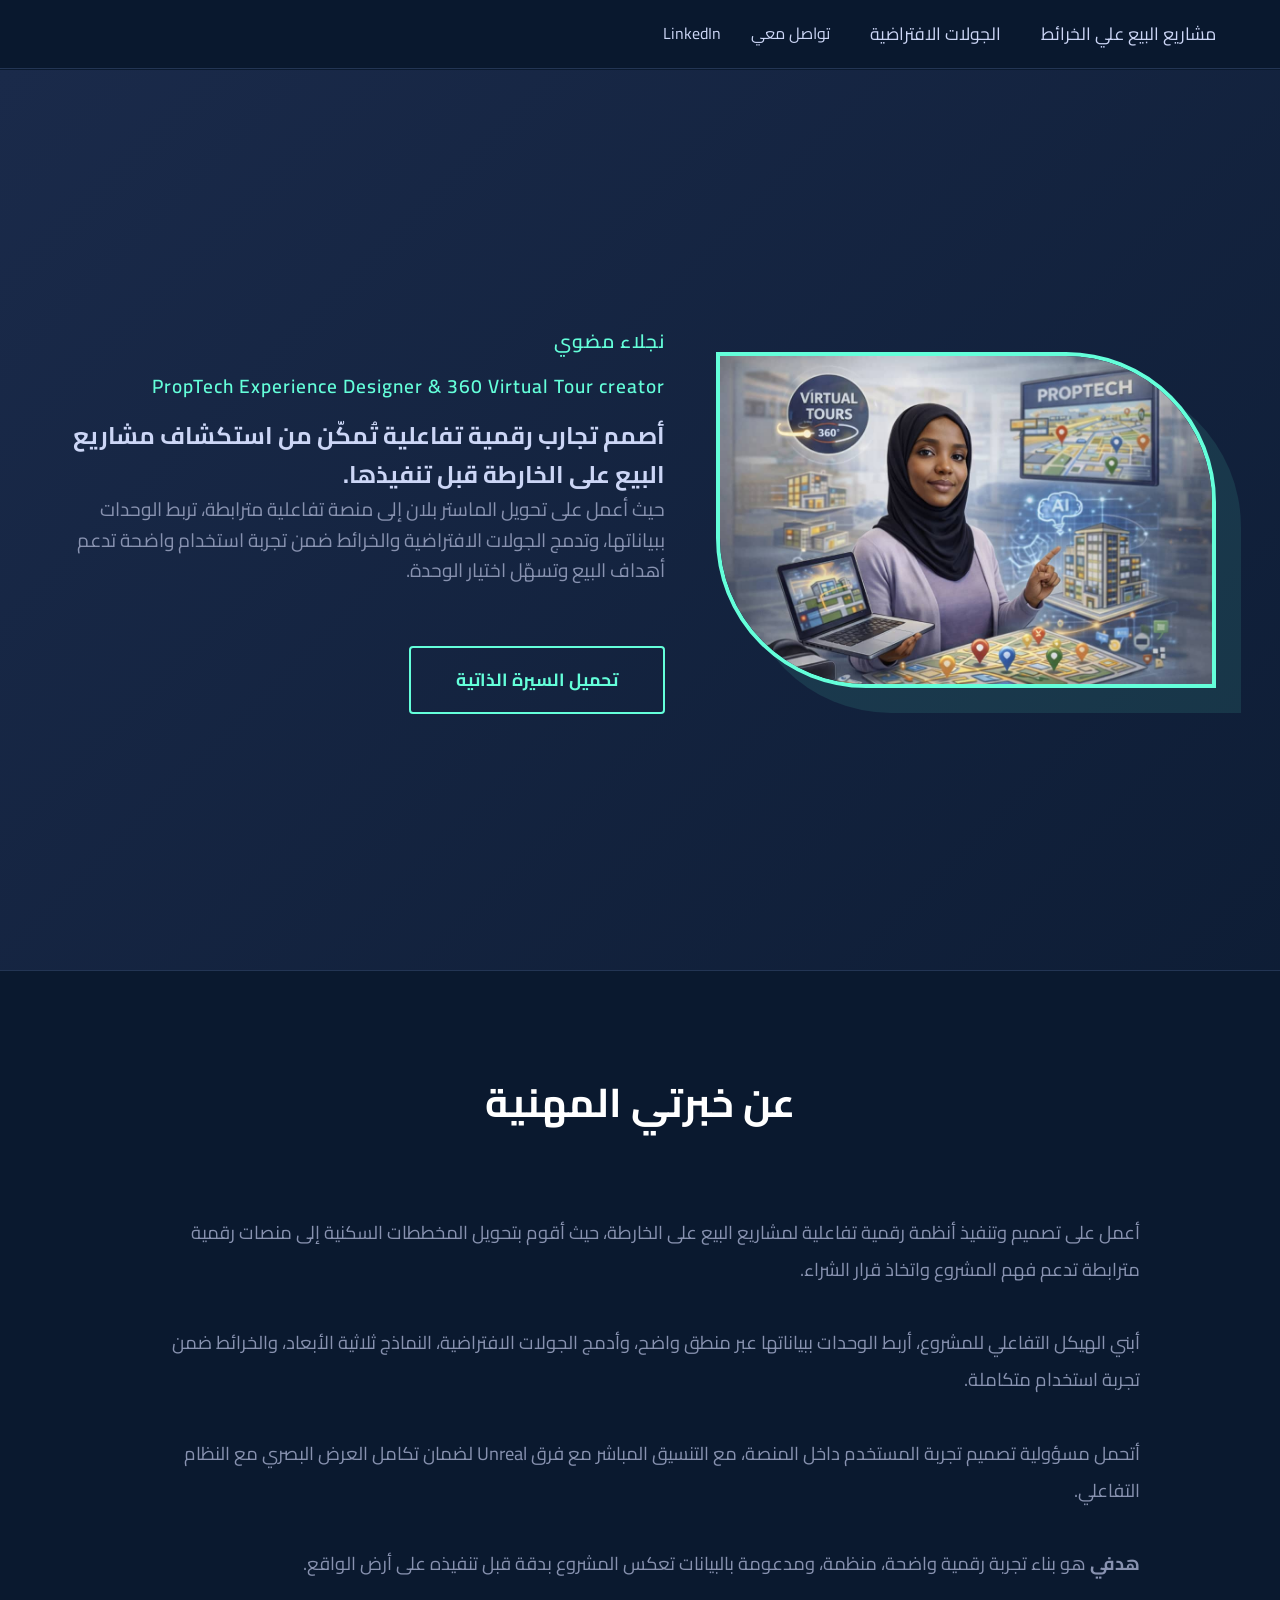
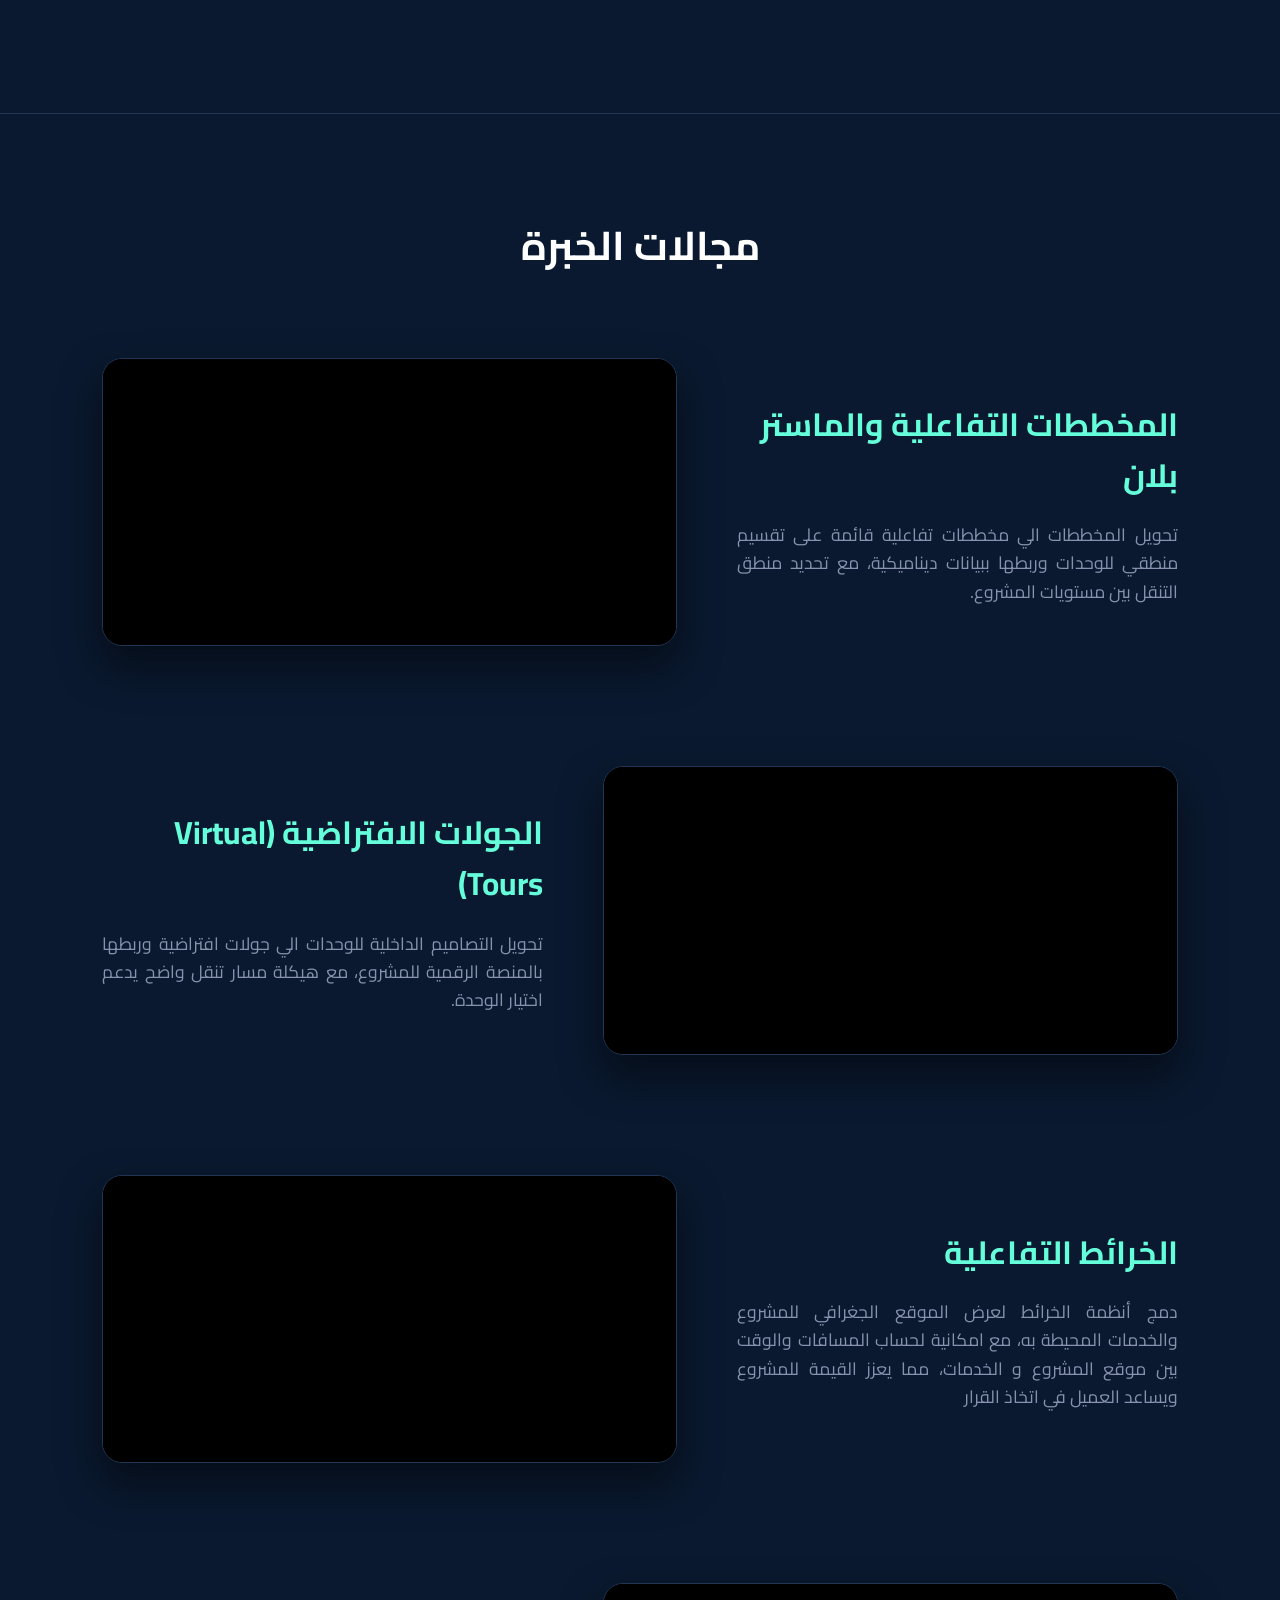
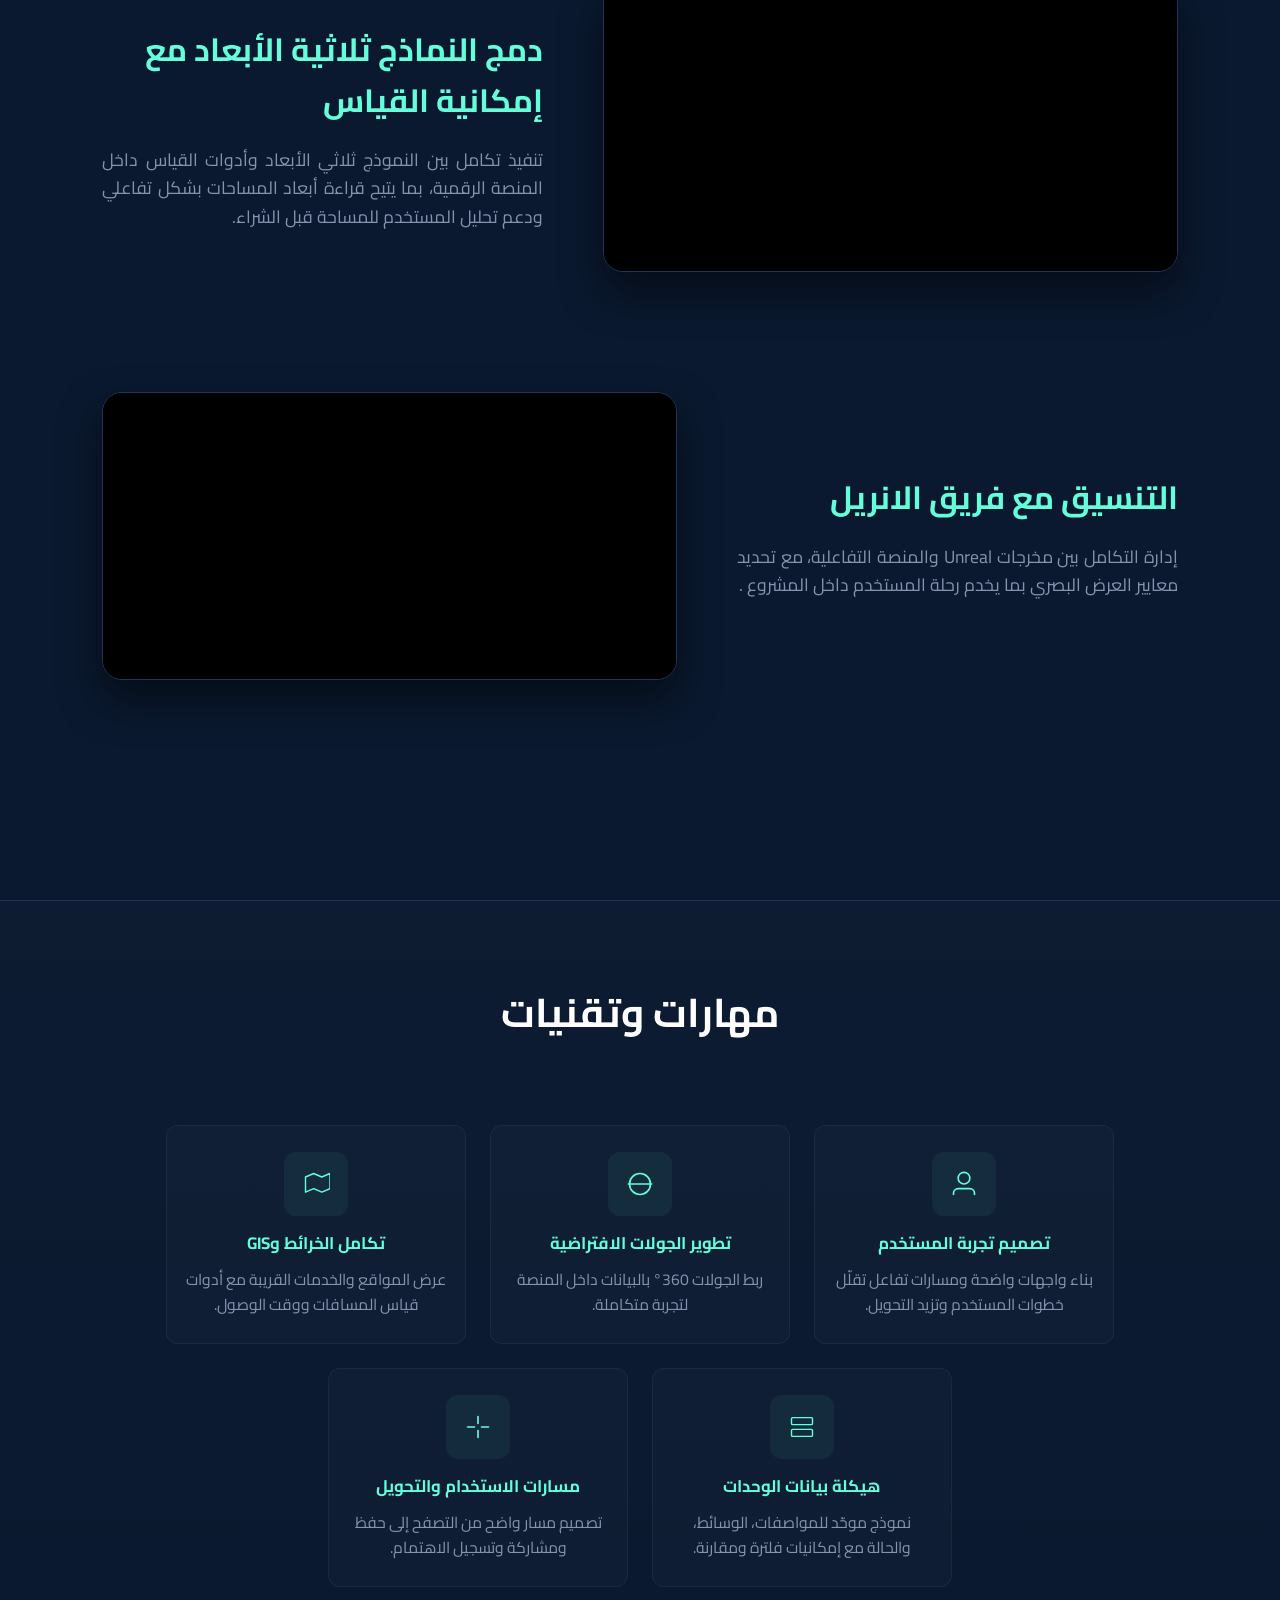
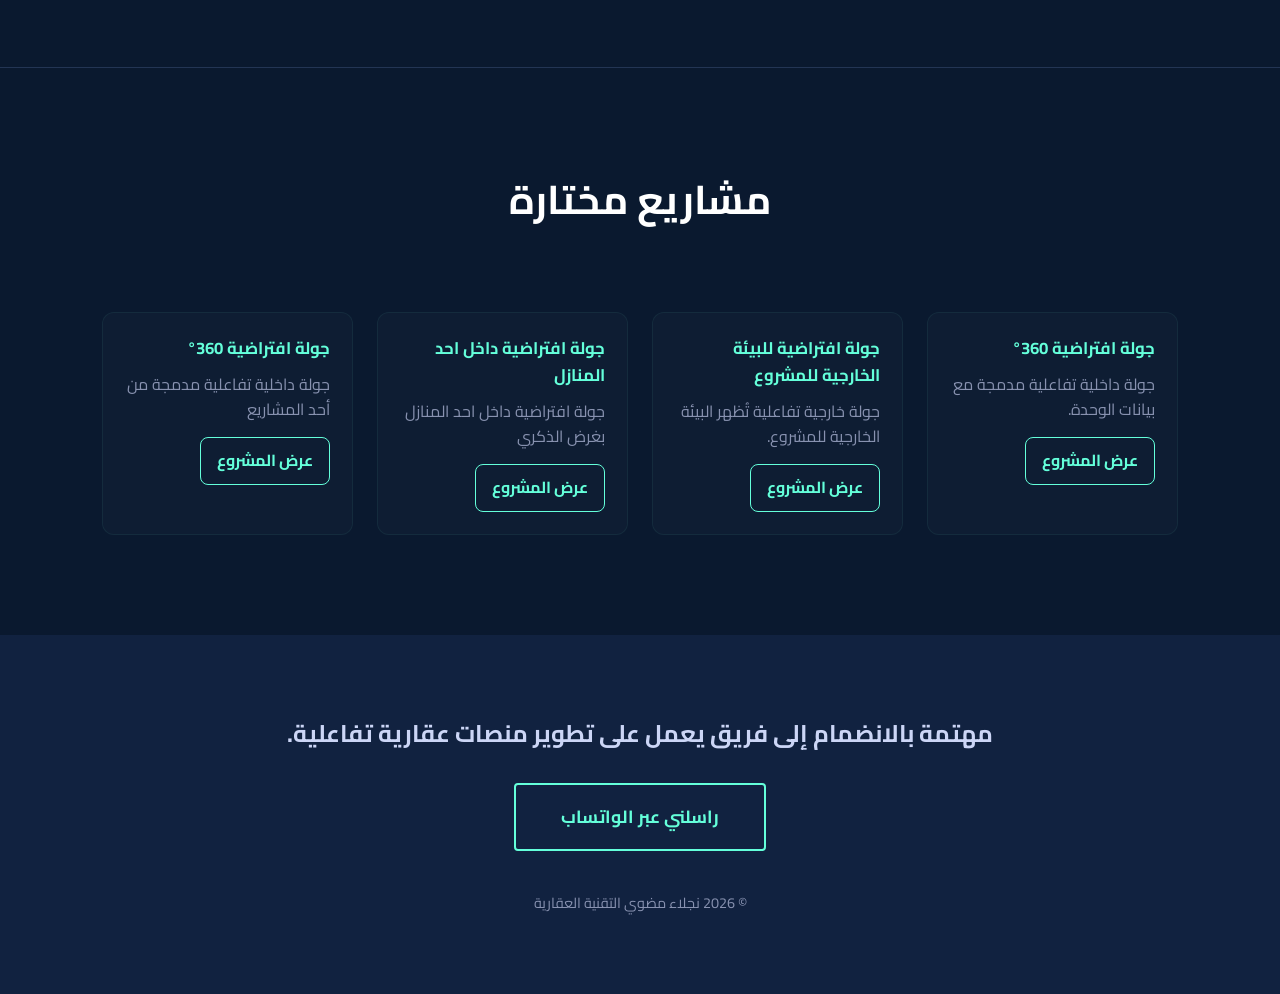
==== index.html @ 7b918f3e "Update index.html" ====
<!DOCTYPE html>
<html lang="ar" dir="rtl">
<head>
    <meta charset="UTF-8">
    <meta name="viewport" content="width=device-width, initial-scale=1.0">
    <title>PropTech | 360 Virtual tour</title>
    <link href="https://fonts.googleapis.com/css2?family=Cairo:wght@400;600;700&display=swap" rel="stylesheet">
    <link rel="stylesheet" href="style.css">
</head>
<body>
    <nav>
        <div class="menu-toggle" id="menu-toggle">
    <span></span>
    <span></span>
    <span></span>
        </div>
        <div class="nav-links">
    <a href="#">مشاريع البيع علي الخرائط</a>
    <a href="about.html"> الجولات الافتراضية</a>

    <div class="nav-contact">
        <a href="tel:+966505993078" class="phone-link">
            تواصل معي
        </a>
        <a href="https://linkedin.com/in/yourprofile" target="_blank">
            LinkedIn
        </a>
    </div>
</div>
</nav>
    <header id="home">
        <div class="hero-container">
            <div class="hero-text">
                <span class="tagline">نجلاء مضوي</span>
                 <span class="tagline">PropTech Experience Designer & 360 Virtual Tour creator  </span>
                <h2>أصمم تجارب رقمية تفاعلية تُمكّن من استكشاف مشاريع البيع على الخارطة قبل تنفيذها. </h2>
                <p> 
                حيث أعمل على تحويل الماستر بلان إلى منصة تفاعلية مترابطة، تربط الوحدات ببياناتها، وتدمج الجولات الافتراضية والخرائط ضمن تجربة استخدام واضحة تدعم أهداف البيع وتسهّل اختيار الوحدة.
                </p>
                <a href="./images/Naglaa Modawi_CV.pdf" download class="cta-button"> تحميل السيرة الذاتية </a>
            </div>
            <div class="hero-image">
                <img src="./images/2.jpeg" alt="صورة المتخصصة">
            </div>
        </div>
    </header>

    <section id="about">
        <div style="max-width: 1000px; margin: 0 auto; text-align: center;">
            <h2 class="section-title">عن خبرتي المهنية </h2>
            <p style="font-size: 1.15rem; color: var(--text-dim); line-height: 2; margin-bottom: 30px; text-align: right;">
            أعمل على تصميم وتنفيذ أنظمة رقمية تفاعلية لمشاريع البيع 
            على الخارطة، حيث أقوم بتحويل المخططات السكنية إلى منصات رقمية مترابطة تدعم فهم المشروع واتخاذ قرار الشراء.
                <br><br>
                أبني الهيكل التفاعلي للمشروع، أربط الوحدات ببياناتها عبر منطق واضح، وأدمج الجولات الافتراضية، النماذج ثلاثية الأبعاد، والخرائط ضمن تجربة استخدام متكاملة.
                <br><br>
                أتحمل مسؤولية تصميم تجربة المستخدم داخل المنصة، مع التنسيق المباشر مع فرق Unreal لضمان تكامل العرض البصري مع النظام التفاعلي.
                <br><br>
           <strong>هدفي</strong> هو بناء تجربة رقمية واضحة، منظمة، ومدعومة بالبيانات تعكس المشروع بدقة قبل تنفيذه على أرض الواقع.
           
           
            </p>
        </div>
    </section>

    <section id="work">
        <h2 class="section-title">مجالات الخبرة</h2>

        <div class="experience-item">
            <div class="video-wrapper">
                <video autoplay muted loop playsinline>
                        <source src="./vedio/filter.mp4" type="video/mp4">
                        متصفحك لا يدعم الفيديو.
                    </video>
                </div>
            <div class="exp-content">
                <h2>المخططات التفاعلية والماستر بلان</h2>
                <p>تحويل المخططات الي مخططات تفاعلية قائمة على تقسيم منطقي للوحدات وربطها ببيانات ديناميكية، مع تحديد منطق التنقل بين مستويات المشروع.</p>
            </div>
        </div>

        <div class="experience-item">
                <div class="video-wrapper">
                <video autoplay muted loop playsinline>
                    <source src="./vedio/interior_virtual_tour.mp4" type="video/mp4">
                </video>
            </div>
            <div class="exp-content">
                <h2>الجولات الافتراضية (Virtual Tours)</h2>
                <p>تحويل التصاميم الداخلية للوحدات الي جولات افتراضية وربطها بالمنصة الرقمية للمشروع، مع هيكلة مسار تنقل واضح يدعم اختيار الوحدة.</p>
            </div>
        </div>

        <div class="experience-item">
            <div class="video-wrapper">
                    <video autoplay muted loop playsinline>
                        <source src="./vedio/interactive_map.mp4" type="video/mp4">
                    </video>
                </div>
            <div class="exp-content">
                <h2>الخرائط التفاعلية  </h2>
                <p>دمج أنظمة الخرائط لعرض الموقع الجغرافي للمشروع والخدمات المحيطة به، مع امكانية لحساب المسافات والوقت بين موقع المشروع و الخدمات، مما يعزز القيمة للمشروع ويساعد العميل في اتخاذ القرار </p>
            </div>
        </div>
                <div class="experience-item">
                <div class="video-wrapper">
                <video autoplay muted loop playsinline>
                    <source src="./vedio/model.mp4" type="video/mp4">
                </video>
            </div>
            <div class="exp-content">
                <h2>  دمج النماذج ثلاثية الأبعاد مع إمكانية القياس</h2>
                <p>تنفيذ تكامل بين النموذج ثلاثي الأبعاد وأدوات القياس داخل المنصة الرقمية، بما يتيح قراءة أبعاد المساحات بشكل تفاعلي ودعم تحليل المستخدم للمساحة قبل الشراء.</p>
            </div>
        </div>
                <div class="experience-item">
            <div class="video-wrapper">
                <video autoplay muted loop playsinline>
                    <source src="./vedio/unreal_virtual_tour.mp4" type="video/mp4">
                </video>
            </div>
            <div class="exp-content">
                <h2>التنسيق مع فريق الانريل  </h2>
                <p>إدارة التكامل بين مخرجات Unreal والمنصة التفاعلية، مع تحديد معايير العرض البصري بما يخدم رحلة المستخدم داخل المشروع   .</p>
            </div>
        </div>
    </section>

    <section id="skills" class="skills-section">
        <h2 class="section-title">مهارات وتقنيات</h2>
        <div class="skills-grid">
            <div class="skill-item">
                <div class="skill-icon">
                    <!-- UX Icon -->
                    <svg width="28" height="28" viewBox="0 0 24 24" fill="none" xmlns="http://www.w3.org/2000/svg"><path d="M12 2a5 5 0 100 10 5 5 0 000-10zM3 21v-1a4 4 0 014-4h10a4 4 0 014 4v1" stroke="currentColor" stroke-width="1.4" stroke-linecap="round" stroke-linejoin="round"/></svg>
                </div>
                <h3>تصميم تجربة المستخدم</h3>
                <p>بناء واجهات واضحة ومسارات تفاعل تقلّل خطوات المستخدم وتزيد التحويل.</p>
            </div>

            <div class="skill-item">
                <div class="skill-icon">
                    <!-- 360 Icon -->
                    <svg width="28" height="28" viewBox="0 0 24 24" fill="none" xmlns="http://www.w3.org/2000/svg"><circle cx="12" cy="12" r="9" stroke="currentColor" stroke-width="1.4"/><path d="M2 12h20" stroke="currentColor" stroke-width="1.4" stroke-linecap="round"/></svg>
                </div>
                <h3>تطوير الجولات الافتراضية</h3>
                <p>ربط الجولات 360° بالبيانات داخل المنصة لتجربة متكاملة.</p>
            </div>

            <div class="skill-item">
                <div class="skill-icon">
                    <!-- Maps Icon -->
                    <svg width="28" height="28" viewBox="0 0 24 24" fill="none" xmlns="http://www.w3.org/2000/svg"><path d="M3 6l7-3 7 3 7-3v13l-7 3-7-3-7 3V6z" stroke="currentColor" stroke-width="1.2" stroke-linecap="round" stroke-linejoin="round"/></svg>
                </div>
                <h3>تكامل الخرائط وGIS</h3>
                <p>عرض المواقع والخدمات القريبة مع أدوات قياس المسافات ووقت الوصول.</p>
            </div>

            <div class="skill-item">
                <div class="skill-icon">
                    <!-- Data Icon -->
                    <svg width="28" height="28" viewBox="0 0 24 24" fill="none" xmlns="http://www.w3.org/2000/svg"><rect x="3" y="4" width="18" height="6" rx="1" stroke="currentColor" stroke-width="1.2"/><rect x="3" y="14" width="18" height="6" rx="1" stroke="currentColor" stroke-width="1.2"/></svg>
                </div>
                <h3>هيكلة بيانات الوحدات</h3>
                <p>نموذج موحّد للمواصفات، الوسائط، والحالة مع إمكانيات فلترة ومقارنة.</p>
            </div>

            <div class="skill-item">
                <div class="skill-icon">
                    <!-- Workflow Icon -->
                    <svg width="28" height="28" viewBox="0 0 24 24" fill="none" xmlns="http://www.w3.org/2000/svg"><path d="M3 12h6M15 12h6M12 3v6M12 15v6" stroke="currentColor" stroke-width="1.4" stroke-linecap="round" stroke-linejoin="round"/></svg>
                </div>
                <h3>مسارات الاستخدام والتحويل</h3>
                <p>تصميم مسار واضح من التصفح إلى حفظ ومشاركة وتسجيل الاهتمام.</p>
            </div>
        </div>
    </section>

    <section id="projects">
        <h2 class="section-title">مشاريع مختارة</h2>
        <div class="projects-grid">
            <article class="project-card">
                <h3>جولة افتراضية 360°</h3>
                <p>جولة داخلية تفاعلية مدمجة مع بيانات الوحدة.</p>
                <a href="https://naglaamodawi.github.io/virtual_tour/" target="_blank" class="project-link">عرض المشروع</a>
            </article>
            <article class="project-card">
                <h3>جولة افتراضية للبيئة الخارجية للمشروع</h3>
                <p>جولة خارجية تفاعلية تُظهر البيئة الخارجية للمشروع.</p>
                <a href="https://naglaamodawi.github.io/exterior_virtual_tour/" target="_blank" class="project-link">عرض المشروع</a>
            </article>
            <article class="project-card">
                <h3> جولة افتراضية داخل احد المنازل</h3>
                <p>جولة افتراضية داخل احد المنازل  بغرض الذكري</p>
                <a href="https://naglaamodawi.github.io/Home-virtual-tour/" target="_blank" class="project-link">عرض المشروع</a>
            </article>
            <article class="project-card">
                <h3>جولة افتراضية 360°</h3>
                <p>جولة داخلية تفاعلية مدمجة من أحد المشاريع </p>
                <a href="https://naglaamodawi.github.io/360-virtual-tour/" target="_blank" class="project-link">عرض المشروع</a>
            </article>
        </div>
    </section>

    <footer id="contact">
        <h2>مهتمة بالانضمام إلى فريق يعمل على تطوير منصات عقارية تفاعلية.</h2>
        <a href="https://wa.me/966505993078" class="cta-button"> راسلني عبر الواتساب </a>
        <div style="margin-top: 40px; color: var(--text-dim); font-size: 0.9rem;">
            &copy; 2026  نجلاء مضوي التقنية العقارية
        </div>
    </footer>
<script>
    console.log("JS works");
const menuToggle = document.getElementById('menu-toggle');
const navLinks = document.querySelector('.nav-links');

menuToggle.addEventListener('click', () => {
    navLinks.classList.toggle('active');
});
</script>
</body>
</html>
---- style.css ----
:root{
  --primary-color:#0a192f; /* كحلي داكن تقني */
  --accent-color:#64ffda;  /* أخضر فسفوري */
  --text-main:#ccd6f6;
  --text-dim:#8892b0;
  --bg-light:#112240;
}

/* Reset */
*{box-sizing:border-box;margin:0;padding:0}

body{
  font-family:'Cairo',sans-serif;
  background-color:var(--primary-color);
  color:var(--text-main);
  line-height:1.6;overflow-x:hidden
}

/* Navbar */
nav{position:fixed;top:0;left:0;right:0;background-color:rgba(10,25,47,.95);backdrop-filter:blur(10px);padding:20px 5%;display:flex;justify-content:space-between;align-items:center;z-index:1000;border-bottom:1px solid #233554}
.nav-brand{font-size:1.5rem;color:var(--accent-color);font-weight:700;text-decoration:none}
.nav-links{display:flex;gap:40px;align-items:center}
.nav-links a{color:var(--text-main);text-decoration:none;font-size:1.1rem;transition:color .3s;position:relative}
.nav-links a:hover{color:var(--accent-color)}
.nav-links a::after{content:'';position:absolute;bottom:-5px;left:0;width:0;height:2px;background:var(--accent-color);transition:width .3s}
.nav-links a:hover::after{width:100%}
.nav-contact{display:flex;gap:30px;align-items:center}
.nav-contact a{color:var(--text-main);text-decoration:none;font-size:1rem;display:flex;align-items:center;gap:10px;transition:color .3s}
.nav-contact a:hover{color:var(--accent-color)}
.phone-icon,.linkedin-icon{width:20px;height:20px;display:inline-block}
/* Hamburger Menu */
.menu-toggle{
    display:none;
    flex-direction:column;
    cursor:pointer;
    gap:5px;
}

.menu-toggle span{
    width:25px;
    height:3px;
    background:var(--text-main);
    display:block;
    transition:0.3s;
}


/* Hero */
header{min-height:100vh;display:flex;align-items:center;justify-content:center;padding:60px 5%;background:linear-gradient(-45deg,#0a192f,#112240,#0a192f,#1a2a4a);background-size:400% 400%;animation:backgroundShift 8s ease infinite;margin-top:70px}
@keyframes backgroundShift{0%{background-position:0% 50%}50%{background-position:100% 50%}100%{background-position:0% 50%}}
.hero-container{display:flex;align-items:center;justify-content:space-between;gap:50px;width:100%;max-width:1400px;flex-direction:row-reverse}
.hero-text{flex:1.2;z-index:2}
.tagline{color:var(--accent-color);font-weight:600;font-size:1.2rem;display:block;margin-bottom:15px;letter-spacing:1px}
h1{font-size:clamp(2rem,5vw,3.5rem);color:#fff;margin-bottom:25px;line-height:1.2}
.hero-text p{font-size:1.2rem;color:var(--text-dim);max-width:600px;margin-bottom:30px}

/* Hero image */
.hero-image{flex:1;display:flex;justify-content:center;align-items:center}
.hero-image img{width:100%;max-width:500px;height:auto;max-height:600px;object-fit:contain;border:4px solid var(--accent-color);border-top-right-radius:150px;border-bottom-left-radius:150px;border-top-left-radius:0;border-bottom-right-radius:0;box-shadow:25px 25px 0 rgba(100,255,218,.1);transition:all .4s ease-in-out}
.hero-image img:hover{transform:translate(0,0) scale(1.02);box-shadow:35px 35px 0 rgba(100,255,218,.15)}

/* Experience */
section{padding:100px 8%;border-top:1px solid #233554}
.section-title{text-align:center;font-size:2.5rem;color:#fff;margin-bottom:80px}
.experience-item{display:flex;align-items:center;gap:60px;margin-bottom:120px}
.experience-item:nth-child(even){flex-direction:row-reverse}
.video-wrapper{flex:1.3;background:#000;border-radius:20px;overflow:hidden;box-shadow:0 20px 40px rgba(0,0,0,.5);border:1px solid #233554}
video{width:100%;height:auto;display:block;background:#000}
.exp-content{flex:1}
.exp-content h2{color:var(--accent-color);font-size:2rem;margin-bottom:20px}
.exp-content p{color:var(--text-dim);font-size:1.1rem;text-align:justify}

/* Skills */
.skills-section{padding:80px 8%;background:linear-gradient(180deg,rgba(255,255,255,.01),rgba(255,255,255,0))}
.skills-grid{display:flex;gap:24px;justify-content:center;align-items:flex-start;max-width:1100px;margin:0 auto;flex-wrap:wrap}
.skill-item{width:300px;text-align:center;background:rgba(255,255,255,.02);border-radius:12px;padding:26px 18px;border:1px solid rgba(100,255,218,.06);transition:transform 360ms cubic-bezier(.2,.9,.3,1),box-shadow 360ms ease,background 360ms ease;transform-origin:center}
.skill-item:hover{transform:translateY(-10px) scale(1.02);box-shadow:0 16px 40px rgba(2,6,23,.6);background:rgba(100,255,218,.02)}
.skill-icon{width:64px;height:64px;margin:0 auto 14px;display:flex;align-items:center;justify-content:center;border-radius:12px;background:rgba(100,255,218,.06);color:var(--accent-color);font-size:28px;transition:transform 360ms cubic-bezier(.2,.9,.3,1),background 360ms ease,box-shadow 360ms ease}
.skill-item:hover .skill-icon{transform:scale(1.12) rotate(-6deg);background:rgba(100,255,218,.12);box-shadow:0 8px 24px rgba(100,255,218,.08)}
.skill-item h3{color:var(--accent-color);margin-bottom:10px;font-size:1.05rem;transition:color 240ms ease,transform 360ms cubic-bezier(.2,.9,.3,1)}
.skill-item:hover h3{color:var(--text-main);transform:translateY(-2px)}
.skill-item p{color:var(--text-dim);font-size:.98rem;line-height:1.6;text-align:center;transition:color 240ms ease}
.skill-item:hover p{color:#e6fbf5}

@media (max-width:700px){.skill-item{width:100%}}

/* Footer */
footer{padding:80px 5%;text-align:center;background-color:var(--bg-light)}
.cta-button{display:inline-block;padding:18px 45px;border:2px solid var(--accent-color);color:var(--accent-color);text-decoration:none;border-radius:4px;font-weight:700;font-size:1.1rem;transition:.3s;margin-top:30px}
.cta-button:hover{background:rgba(100,255,218,.1);transform:translateY(-5px)}

/* Responsive */
@media (max-width:1100px){nav{flex-direction:column;gap:15px}.nav-links{flex-direction:column;gap:15px}.nav-contact{flex-direction:column;gap:15px}.hero-container{flex-direction:column-reverse;text-align:center}.hero-text p{margin:0 auto 30px}.hero-image img{height:500px;max-width:380px}.experience-item{flex-direction:column!important;text-align:center}h1{font-size:2.5rem}}


        * {
            box-sizing: border-box;
            margin: 0;
            padding: 0;
        }

        body {
            font-family: 'Cairo', sans-serif;
            background-color: var(--primary-color);
            color: var(--text-main);
            line-height: 1.6;
            overflow-x: hidden;
        }

        /* شريط التنقل - Navbar */
        nav {
            position: fixed;
            top: 0;
            left: 0;
            right: 0;
            background-color: rgba(10, 25, 47, 0.95);
            backdrop-filter: blur(10px);
            padding: 20px 5%;
            display: flex;
            justify-content: space-between;
            align-items: center;
            z-index: 1000;
            border-bottom: 1px solid #233554;
        }

        .nav-brand {
            font-size: 1.5rem;
            color: var(--accent-color);
            font-weight: 700;
            text-decoration: none;
        }

        .nav-links {
            display: flex;
            gap: 40px;
            align-items: center;
        }

        .nav-links a {
            color: var(--text-main);
            text-decoration: none;
            font-size: 1.1rem;
            transition: color 0.3s ease;
            position: relative;
        }

        .nav-links a:hover {
            color: var(--accent-color);
        }

        .nav-links a::after {
            content: '';
            position: absolute;
            bottom: -5px;
            left: 0;
            width: 0;
            height: 2px;
            background-color: var(--accent-color);
            transition: width 0.3s ease;
        }

        .nav-links a:hover::after {
            width: 100%;
        }

        .nav-contact {
            display: flex;
            gap: 30px;
            align-items: center;
        }

        .nav-contact a {
            color: var(--text-main);
            text-decoration: none;
            font-size: 1rem;
            display: flex;
            align-items: center;
            gap: 10px;
            transition: color 0.3s ease;
        }

        .nav-contact a:hover {
            color: var(--accent-color);
        }

        .phone-icon, .linkedin-icon {
            width: 20px;
            height: 20px;
            display: inline-block;
        }

        /* قسم البداية - Hero Section */
        header {
            min-height: 100vh;
            display: flex;
            align-items: center;
            justify-content: center;
            padding: 60px 5%;
            background: linear-gradient(-45deg, #0a192f, #112240, #0a192f, #1a2a4a);
            background-size: 400% 400%;
            animation: backgroundShift 8s ease infinite;
            margin-top: 70px;
        }

        @keyframes backgroundShift {
            0% {
                background-position: 0% 50%;
            }
            50% {
                background-position: 100% 50%;
            }
            100% {
                background-position: 0% 50%;
            }
        }

        .hero-container {
            display: flex;
            align-items: center;
            justify-content: space-between;
            gap: 50px;
            width: 100%;
            max-width: 1400px;
        }

        .hero-text {
            flex: 1.2;
            z-index: 2;
        }

        .tagline {
            color: var(--accent-color);
            font-weight: 600;
            font-size: 1.2rem;
            display: block;
            margin-bottom: 15px;
            letter-spacing: 1px;
        }

        h1 {
            font-size: clamp(2rem, 5vw, 3.5rem);
            color: #fff;
            margin-bottom: 25px;
            line-height: 1.2;
        }

        .hero-text p {
            font-size: 1.2rem;
            color: var(--text-dim);
            max-width: 600px;
            margin-bottom: 30px;
        }

        /* قسم الصورة الشخصية المحدث */
        .hero-image {
            flex: 1;
            display: flex;
            justify-content: center;
            align-items: center;
        }

        .hero-image img {
            width: 100%;
            max-width: 500px; /* عرض محدود */
            height: auto; /* اجعل الارتفاع تلقائيًا لعرض الصورة كاملة */
            max-height: 600px; /* حد أقصى لارتفاع الصورة */
            object-fit: contain; /* عرض الصورة كاملة بدون قص */
            border: 4px solid var(--accent-color);

            /* الحواف المطلوبة: أعلى يمين وأسفل يسار */
            border-top-right-radius: 150px;
            border-bottom-left-radius: 150px;
            border-top-left-radius: 0;
            border-bottom-right-radius: 0;

            box-shadow: 25px 25px 0px rgba(100, 255, 218, 0.1);
            transition: all 0.4s ease-in-out;
        }

        .hero-image img:hover {
            transform: translate(0, 0) scale(1.02);
            box-shadow: 35px 35px 0px rgba(100, 255, 218, 0.15);
        }

        /* قسم الخبرات - Experience Section */
        section {
            padding: 100px 8%;
            border-top: 1px solid #233554;
        }

        .section-title {
            text-align: center;
            font-size: 2.5rem;
            color: #fff;
            margin-bottom: 80px;
        }

        .experience-item {
            display: flex;
            align-items: center;
            gap: 60px;
            margin-bottom: 120px;
        }

        .experience-item:nth-child(even) {
            flex-direction: row-reverse;
        }

        .video-wrapper {
            flex: 1.3;
            background: #000;
            border-radius: 20px;
            overflow: hidden;
            box-shadow: 0 20px 40px rgba(0,0,0,0.5);
            border: 1px solid #233554;
        }

        video {
            width: 100%;
            height: auto; /* احترم نسبة الفيديو وغيّر ارتفاع الحاوية تلقائياً */
            display: block;
            background: #000;
        }

        .exp-content {
            flex: 1;
        }

        .exp-content h2 {
            color: var(--accent-color);
            font-size: 2rem;
            margin-bottom: 20px;
        }

        .exp-content p {
            color: var(--text-dim);
            font-size: 1.1rem;
            text-align: justify;
        }

        /* التذييل - Footer */
        footer {
            padding: 80px 5%;
            text-align: center;
            background-color: var(--bg-light);
        }

        .cta-button {
            display: inline-block;
            padding: 18px 45px;
            border: 2px solid var(--accent-color);
            color: var(--accent-color);
            text-decoration: none;
            border-radius: 4px;
            font-weight: bold;
            font-size: 1.1rem;
            transition: 0.3s;
            margin-top: 30px;
        }

        .cta-button:hover {
            background: rgba(100, 255, 218, 0.1);
            transform: translateY(-5px);
        }

        /* استجابة الشاشات - Responsive */
        @media (max-width: 1100px) {
            nav {
                flex-direction: column;
                gap: 15px;
            }
            .nav-links {
                flex-direction: column;
                gap: 15px;
            }
            .nav-contact {
                flex-direction: column;
                gap: 15px;
            }
            .hero-container {
                flex-direction: column-reverse;
                text-align: center;
            }
            .hero-text p { margin: 0 auto 30px; }
            .hero-image img {
                height: 500px;
                max-width: 380px;
            }
            .experience-item {
                flex-direction: column !important;
                text-align: center;
            }
            h1 { font-size: 2.5rem; }
        }

/* Projects section */
#projects{padding:100px 8%;border-top:1px solid #233554}
.projects-grid{display:grid;grid-template-columns:repeat(4,1fr);gap:24px;max-width:1200px;margin:0 auto}
.project-card{background:rgba(255,255,255,0.02);padding:22px;border-radius:12px;border:1px solid rgba(100,255,218,0.06);text-align:right}
.project-card h3{color:var(--accent-color);margin-bottom:10px;font-size:1.05rem}
.project-card p{color:var(--text-dim);margin-bottom:14px;line-height:1.6}
.project-link{display:inline-block;padding:10px 16px;border-radius:8px;border:1px solid var(--accent-color);color:var(--accent-color);text-decoration:none;font-weight:700}
.project-link:hover{background:rgba(100,255,218,0.06);transform:translateY(-4px)}

@media (max-width:900px){.projects-grid{grid-template-columns:repeat(2,1fr)}}
@media (max-width:600px){.projects-grid{grid-template-columns:1fr}}
 

@media (max-width:768px){
    .menu-toggle{display:flex;}

    .nav-links{
        display:none !important;
        position:absolute;
        top:80px;
        right:0;
        width:100%;
        background:var(--primary-color);
        flex-direction:column;
        align-items:center;
        padding:20px 0;
    }

    .nav-links.active{
        display:flex !important;
    }

    /* 👇 هذا الجزء الجديد */
    .nav-contact{
        display:flex;
        flex-direction:column;
        gap:15px;
        margin-top:20px;
    }
}
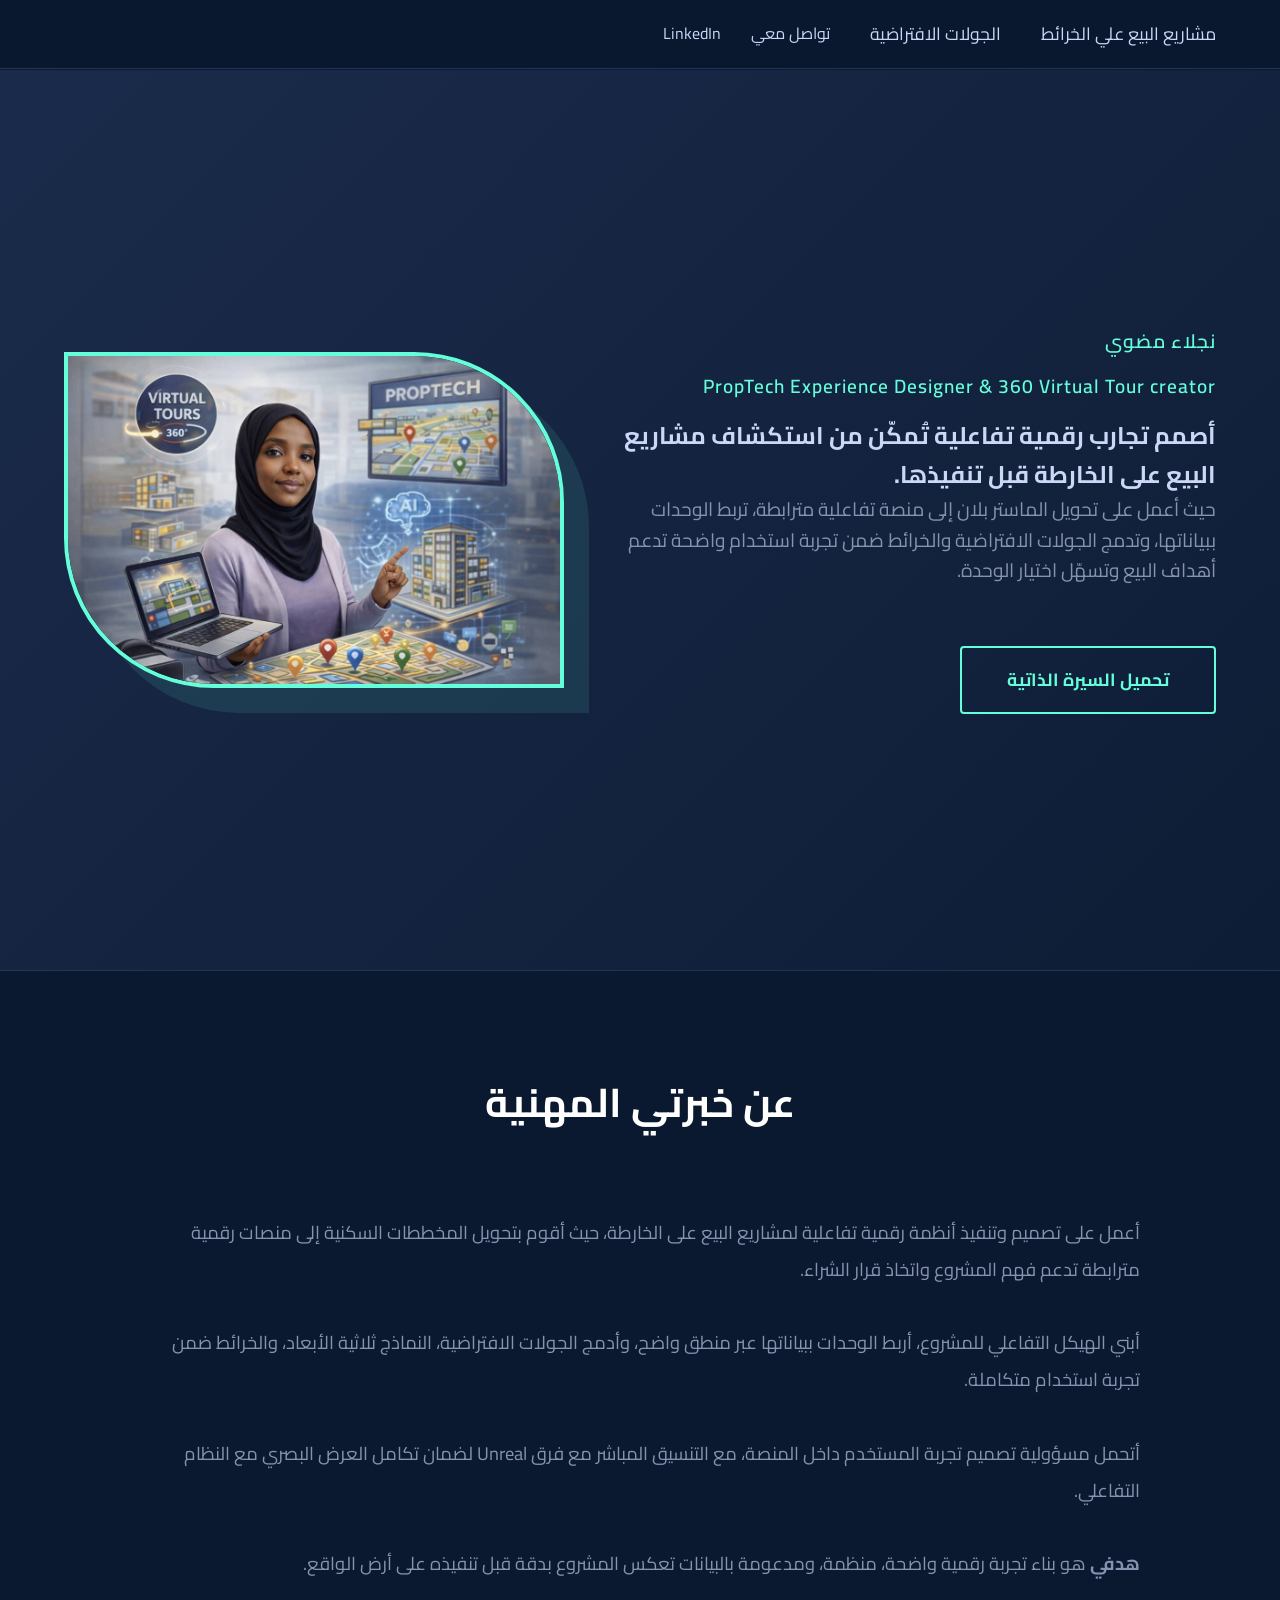
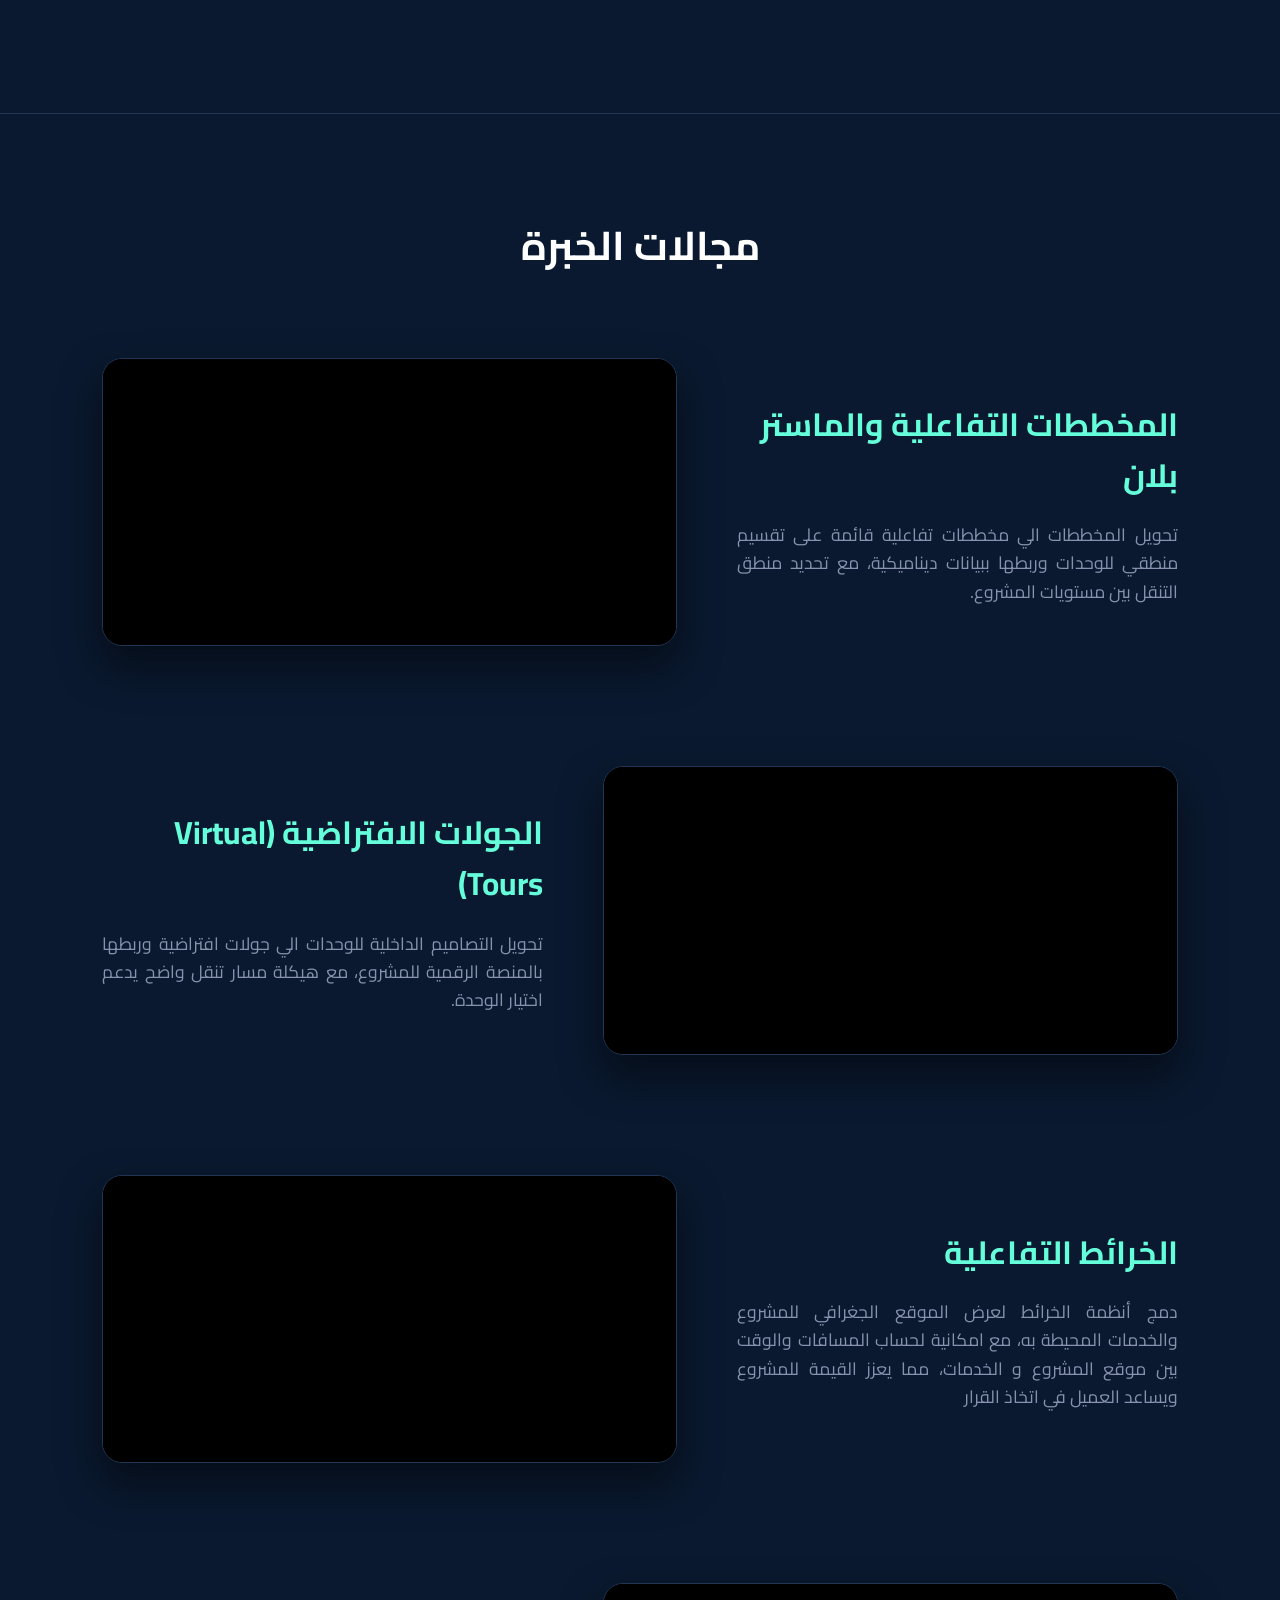
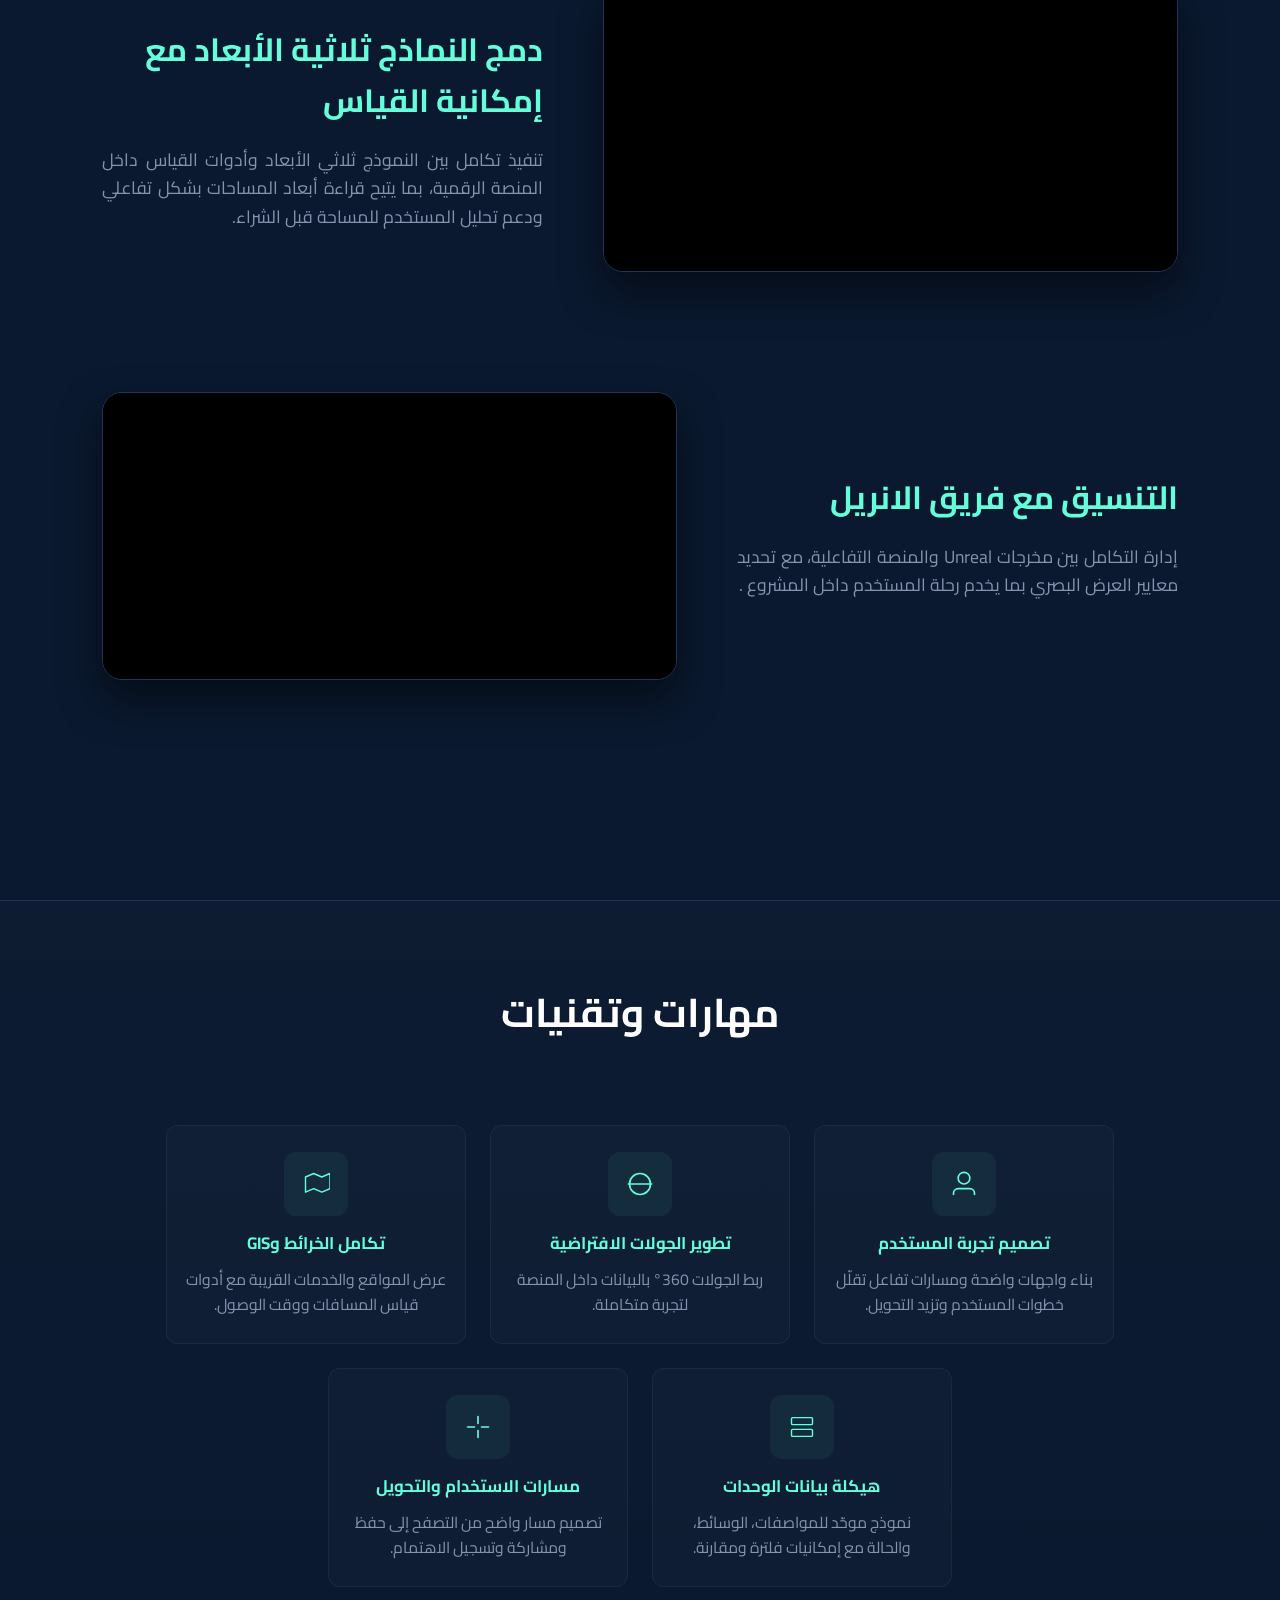
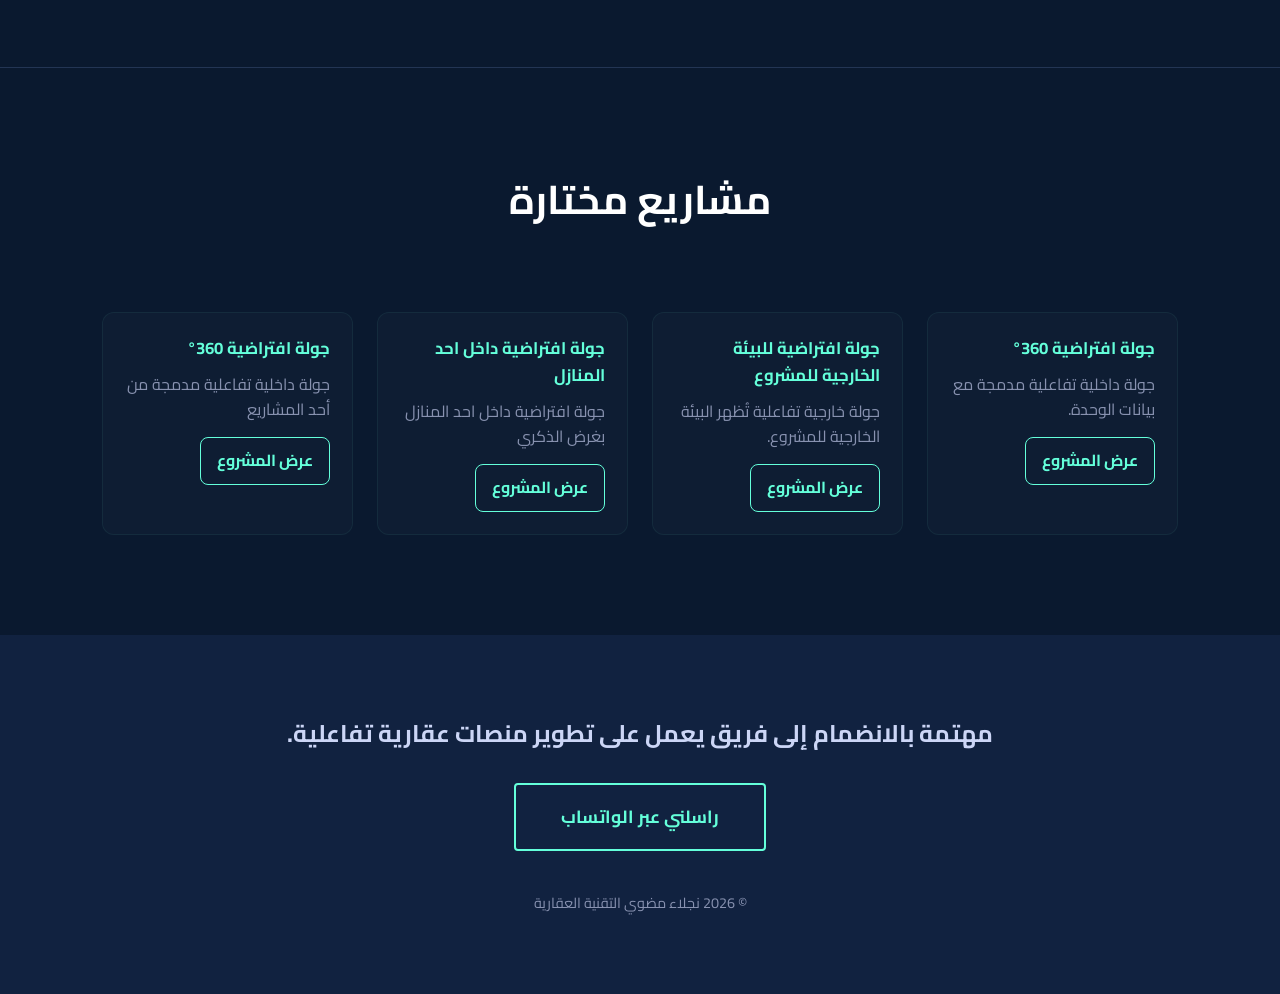
==== commit b58e87e2: "Update index.html" ====
--- a/index.html
+++ b/index.html
@@ -30,6 +30,9 @@
 </nav>
     <header id="home">
         <div class="hero-container">
+            <div class="hero-image">
+                <img src="./images/2.jpeg" alt="صورة المتخصصة">
+            </div>
             <div class="hero-text">
                 <span class="tagline">نجلاء مضوي</span>
                  <span class="tagline">PropTech Experience Designer & 360 Virtual Tour creator  </span>
@@ -39,9 +42,7 @@
                 </p>
                 <a href="./images/Naglaa Modawi_CV.pdf" download class="cta-button"> تحميل السيرة الذاتية </a>
             </div>
-            <div class="hero-image">
-                <img src="./images/2.jpeg" alt="صورة المتخصصة">
-            </div>
+            
         </div>
     </header>
 
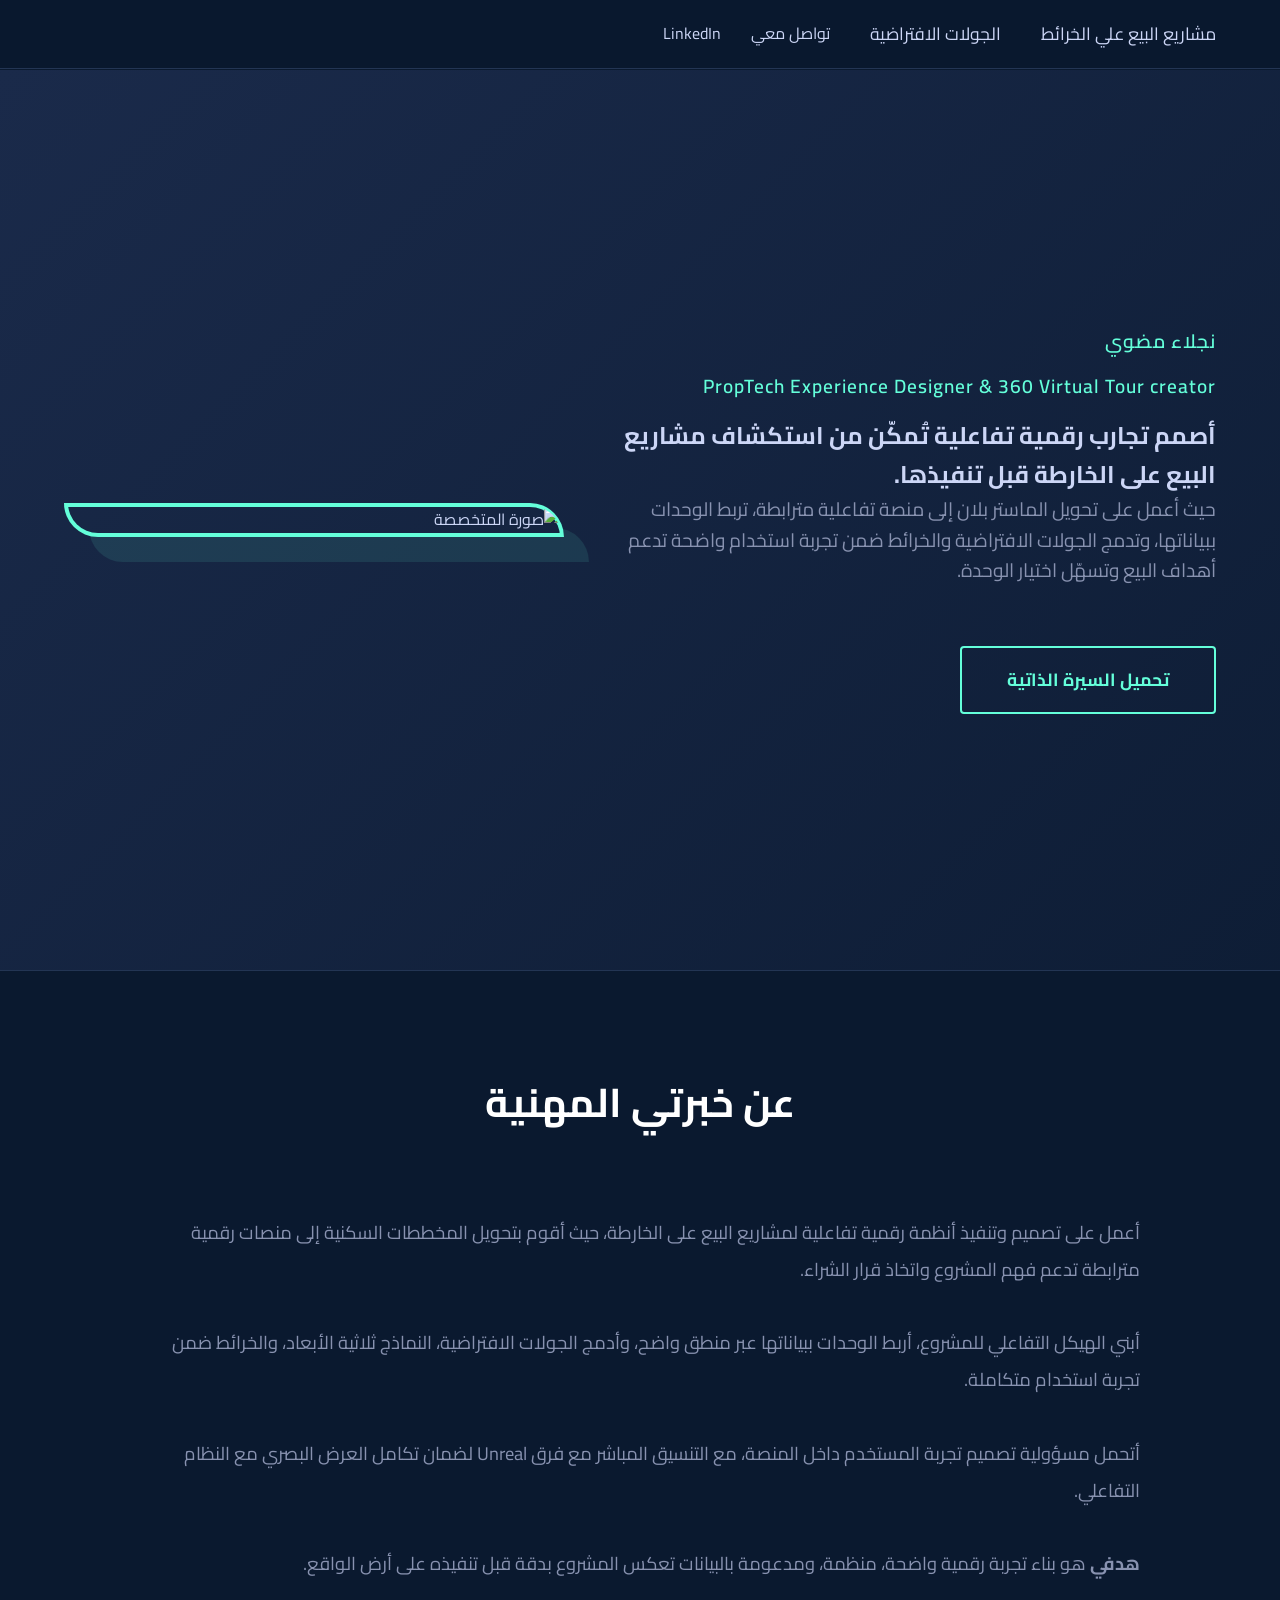
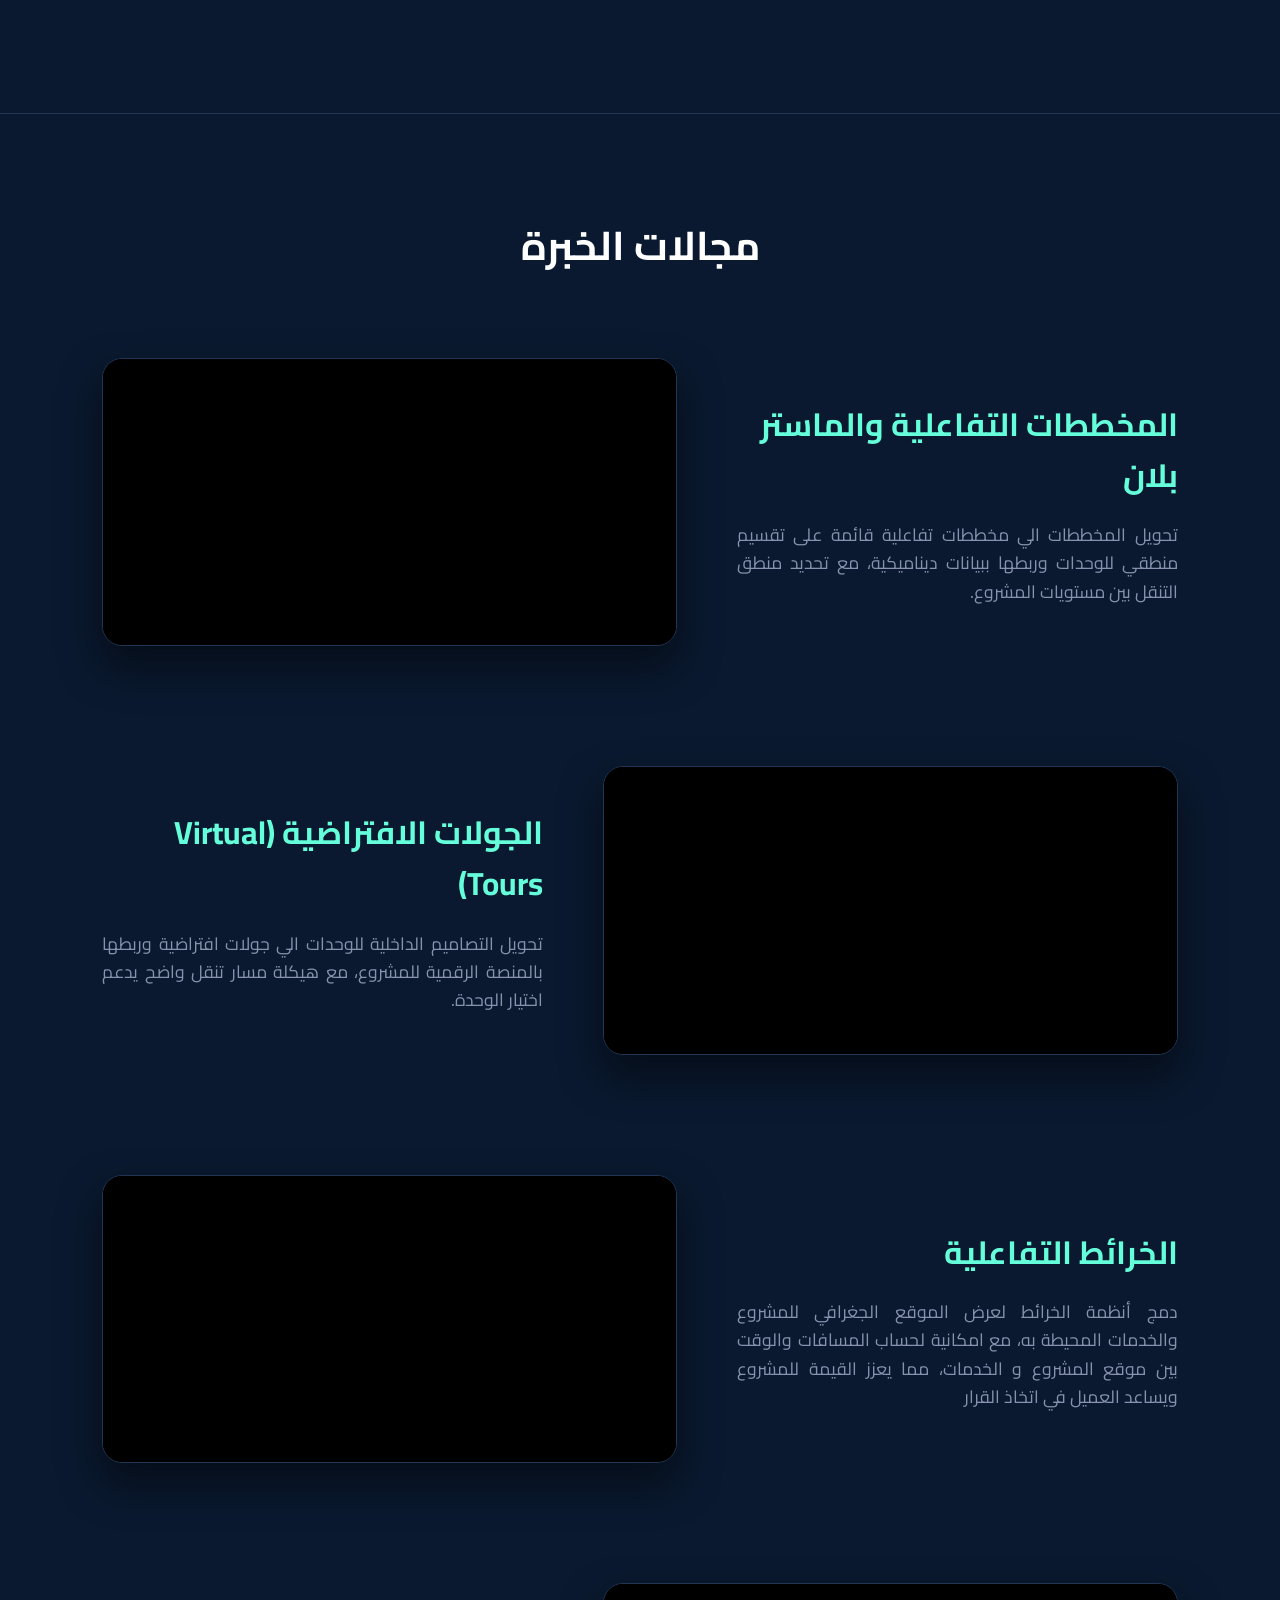
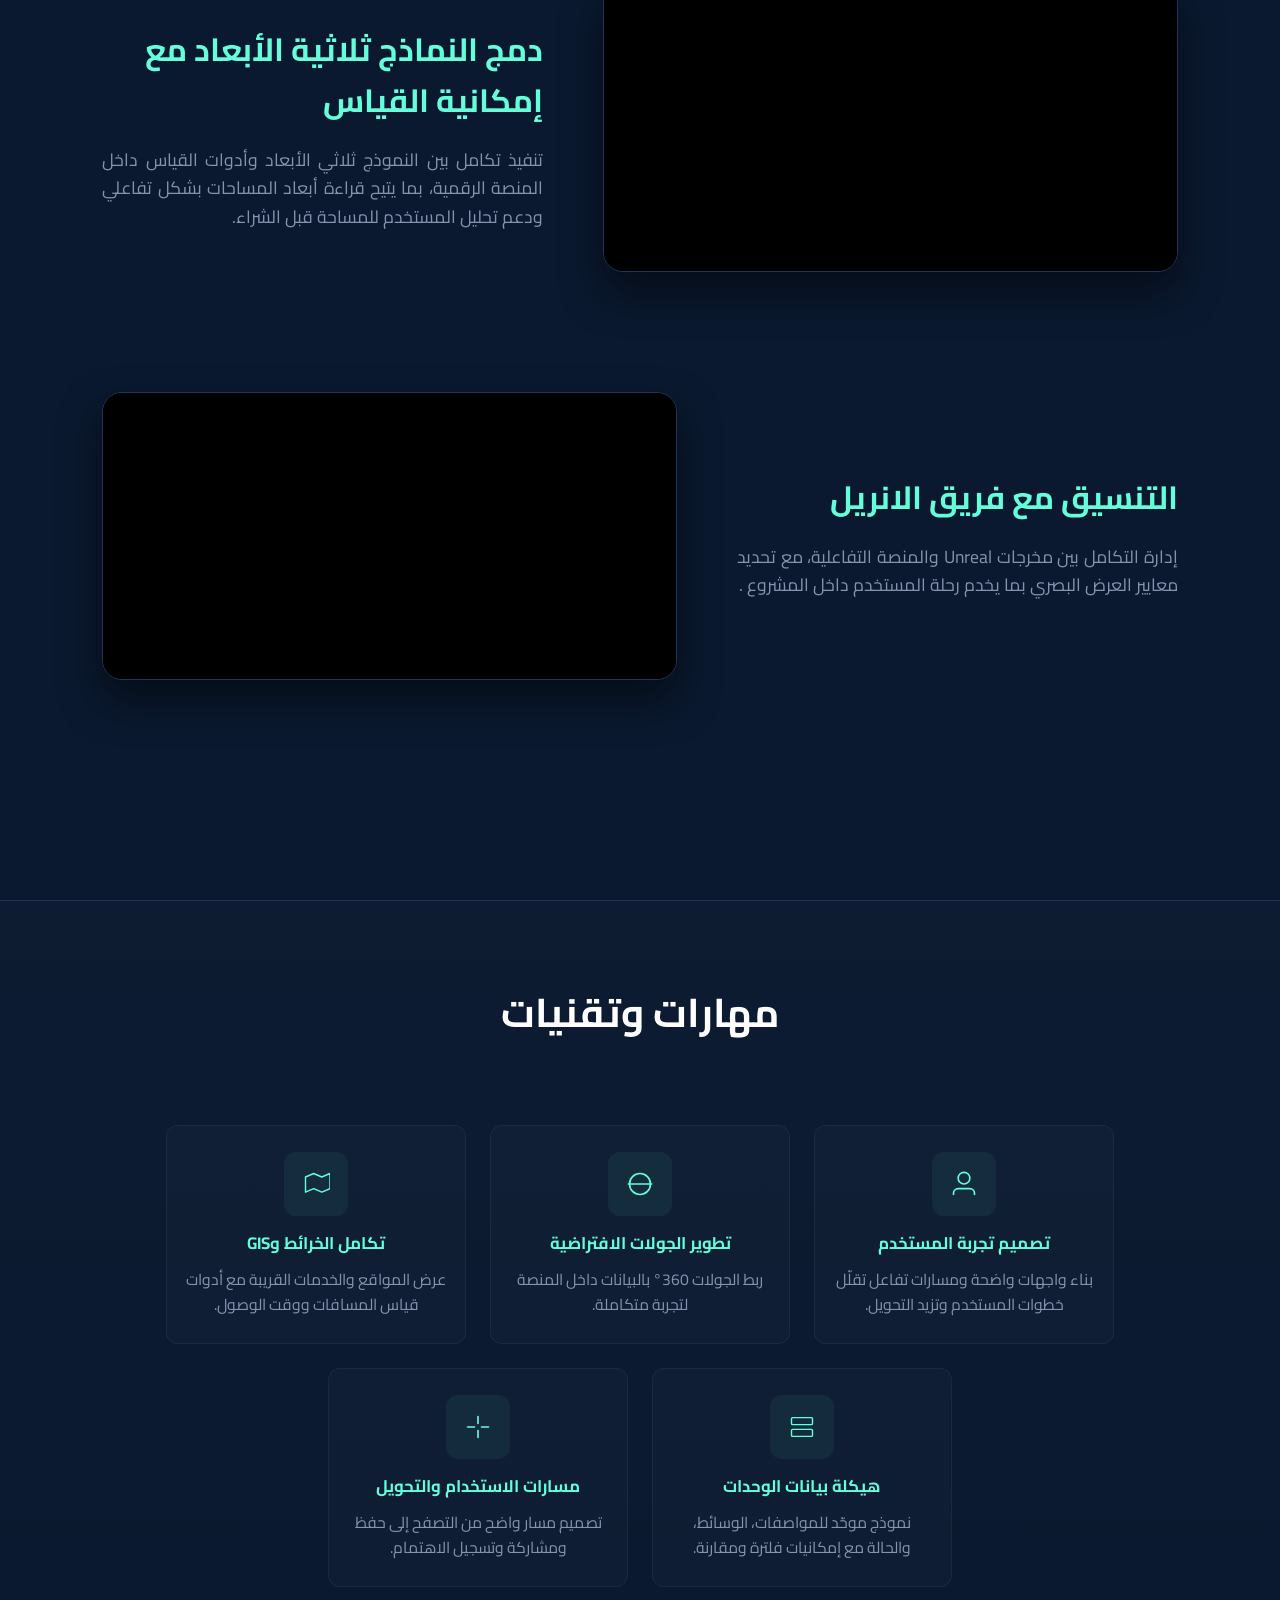
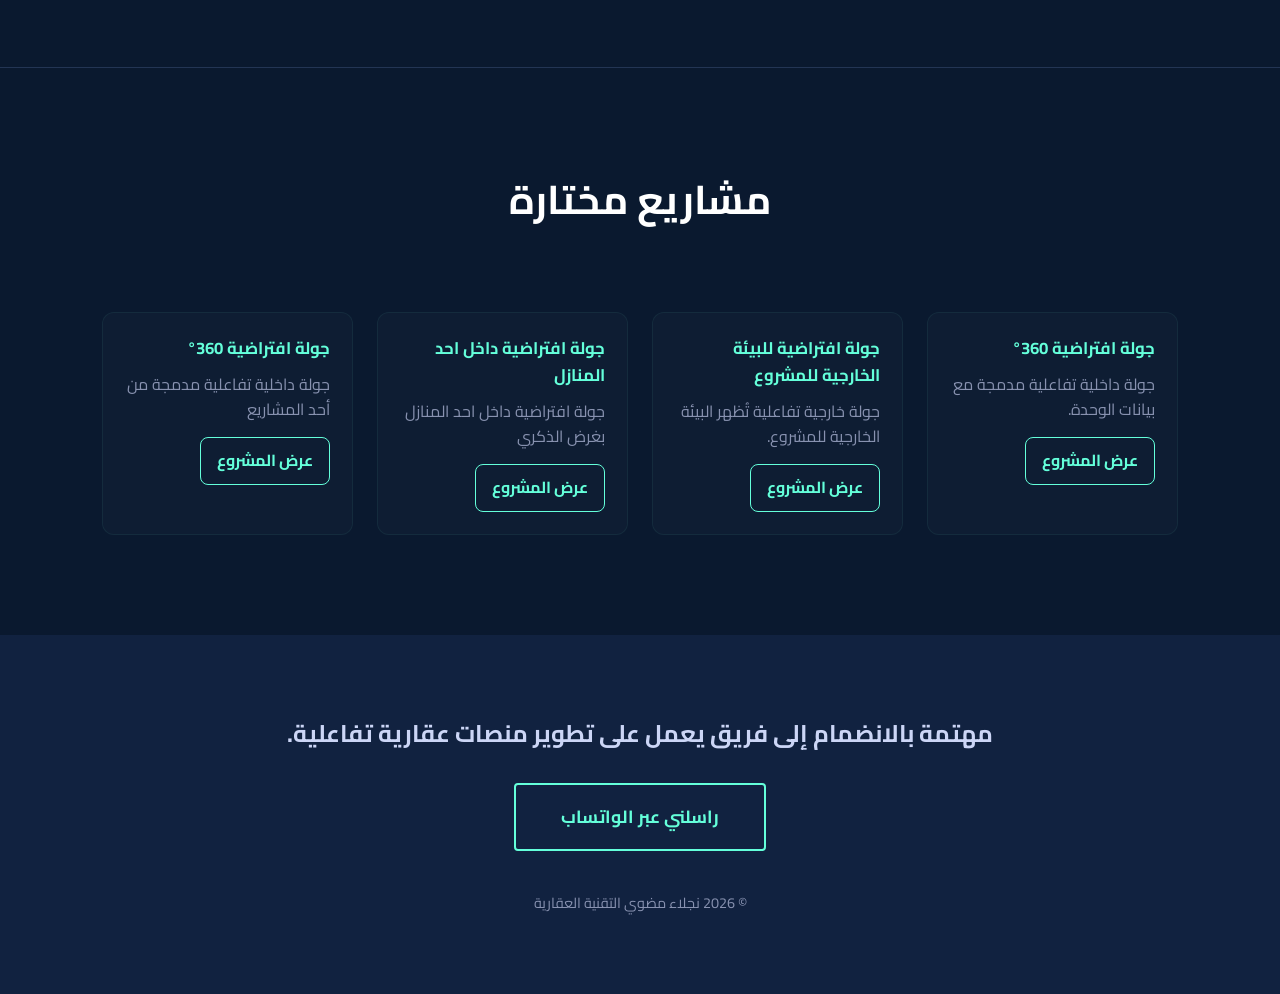
==== commit 856ca07d: "Update index.html" ====
--- a/index.html
+++ b/index.html
@@ -31,7 +31,7 @@
     <header id="home">
         <div class="hero-container">
             <div class="hero-image">
-                <img src="./images/2.jpeg" alt="صورة المتخصصة">
+                <img src="./images/main_image.jpeg" alt="صورة المتخصصة">
             </div>
             <div class="hero-text">
                 <span class="tagline">نجلاء مضوي</span>
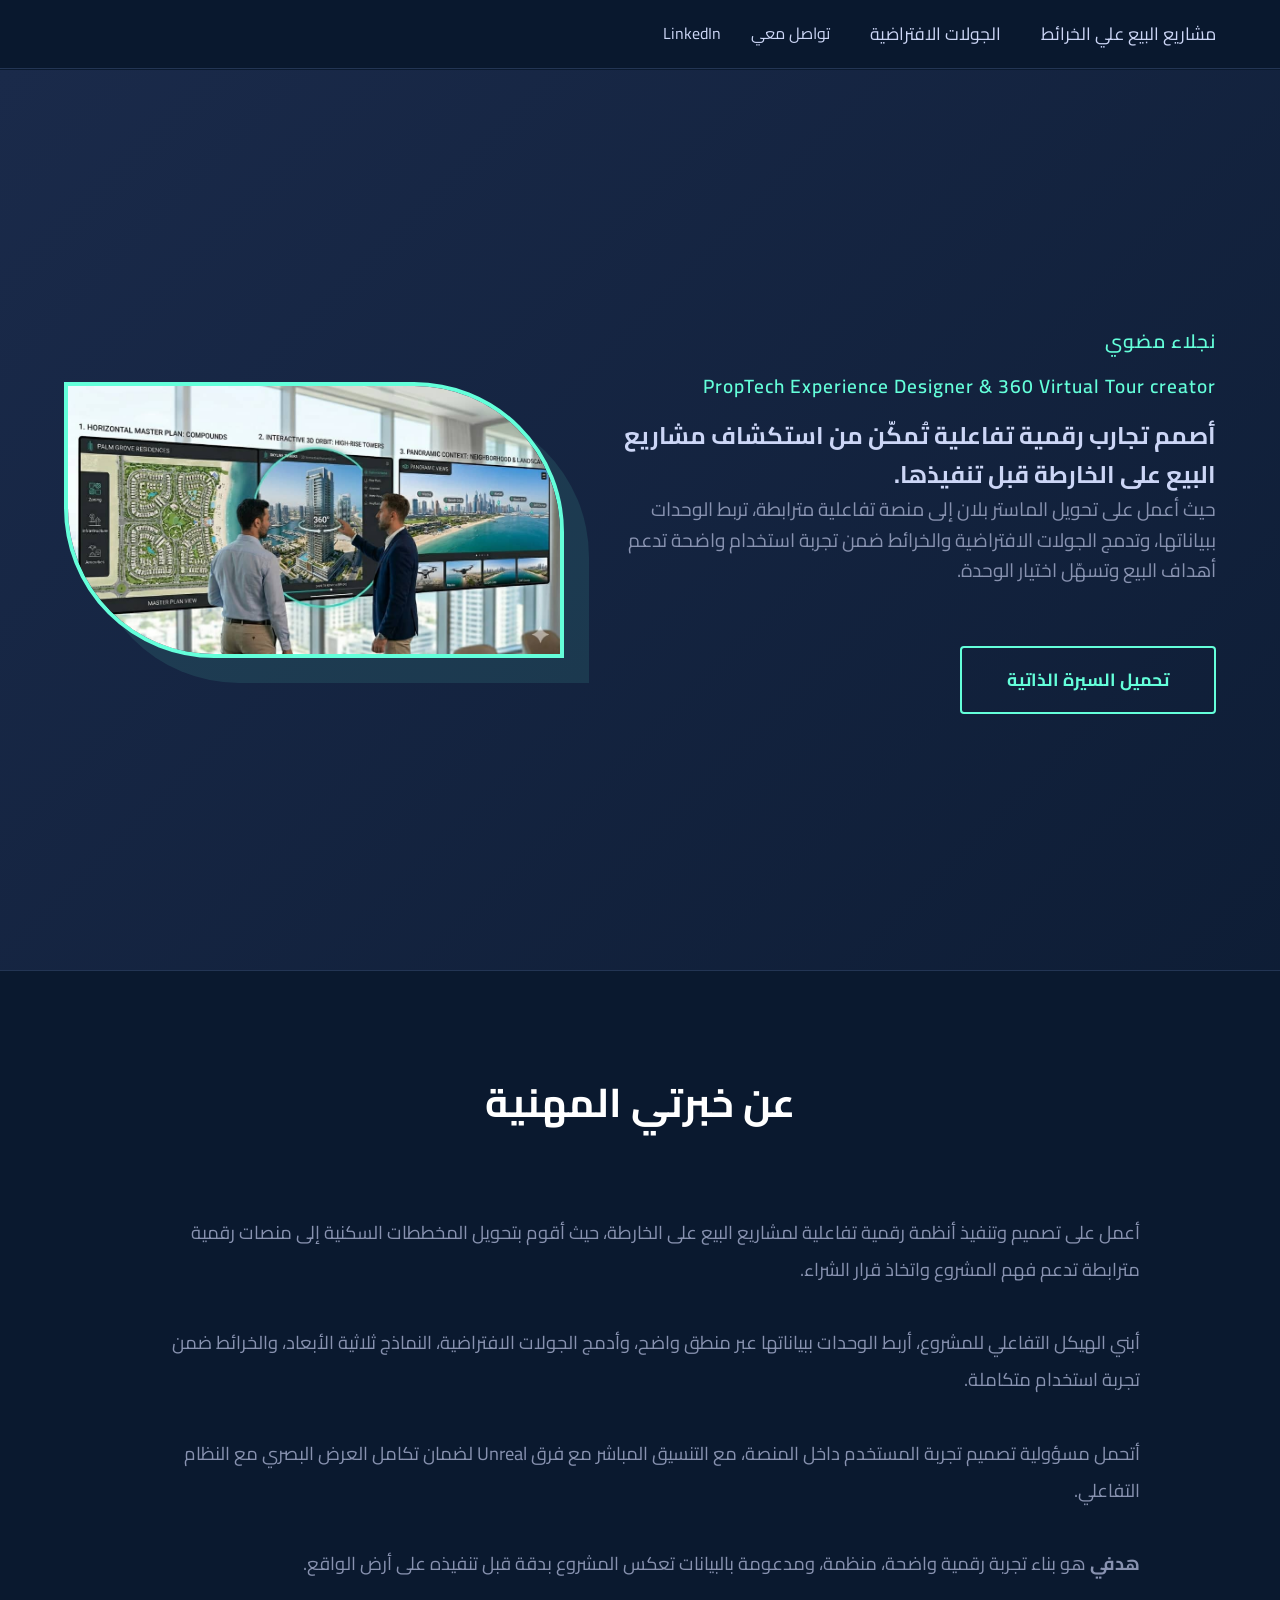
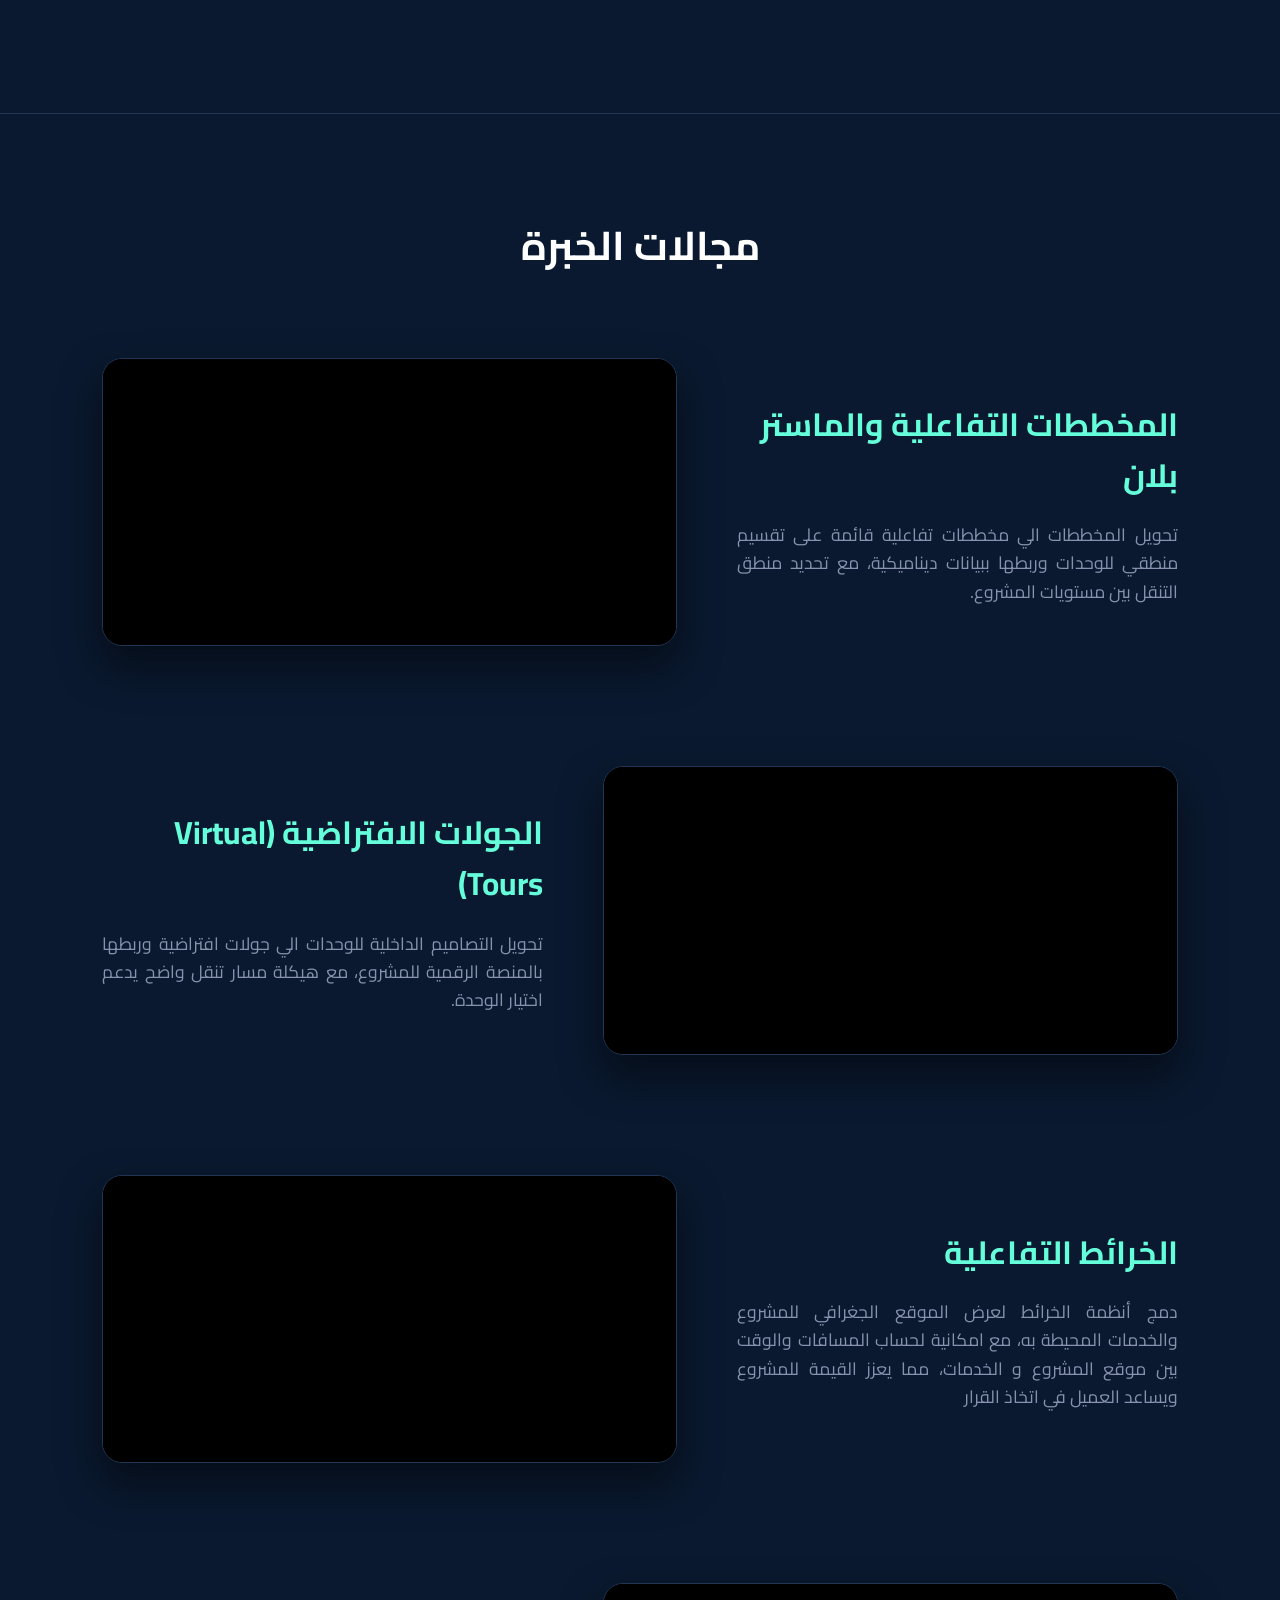
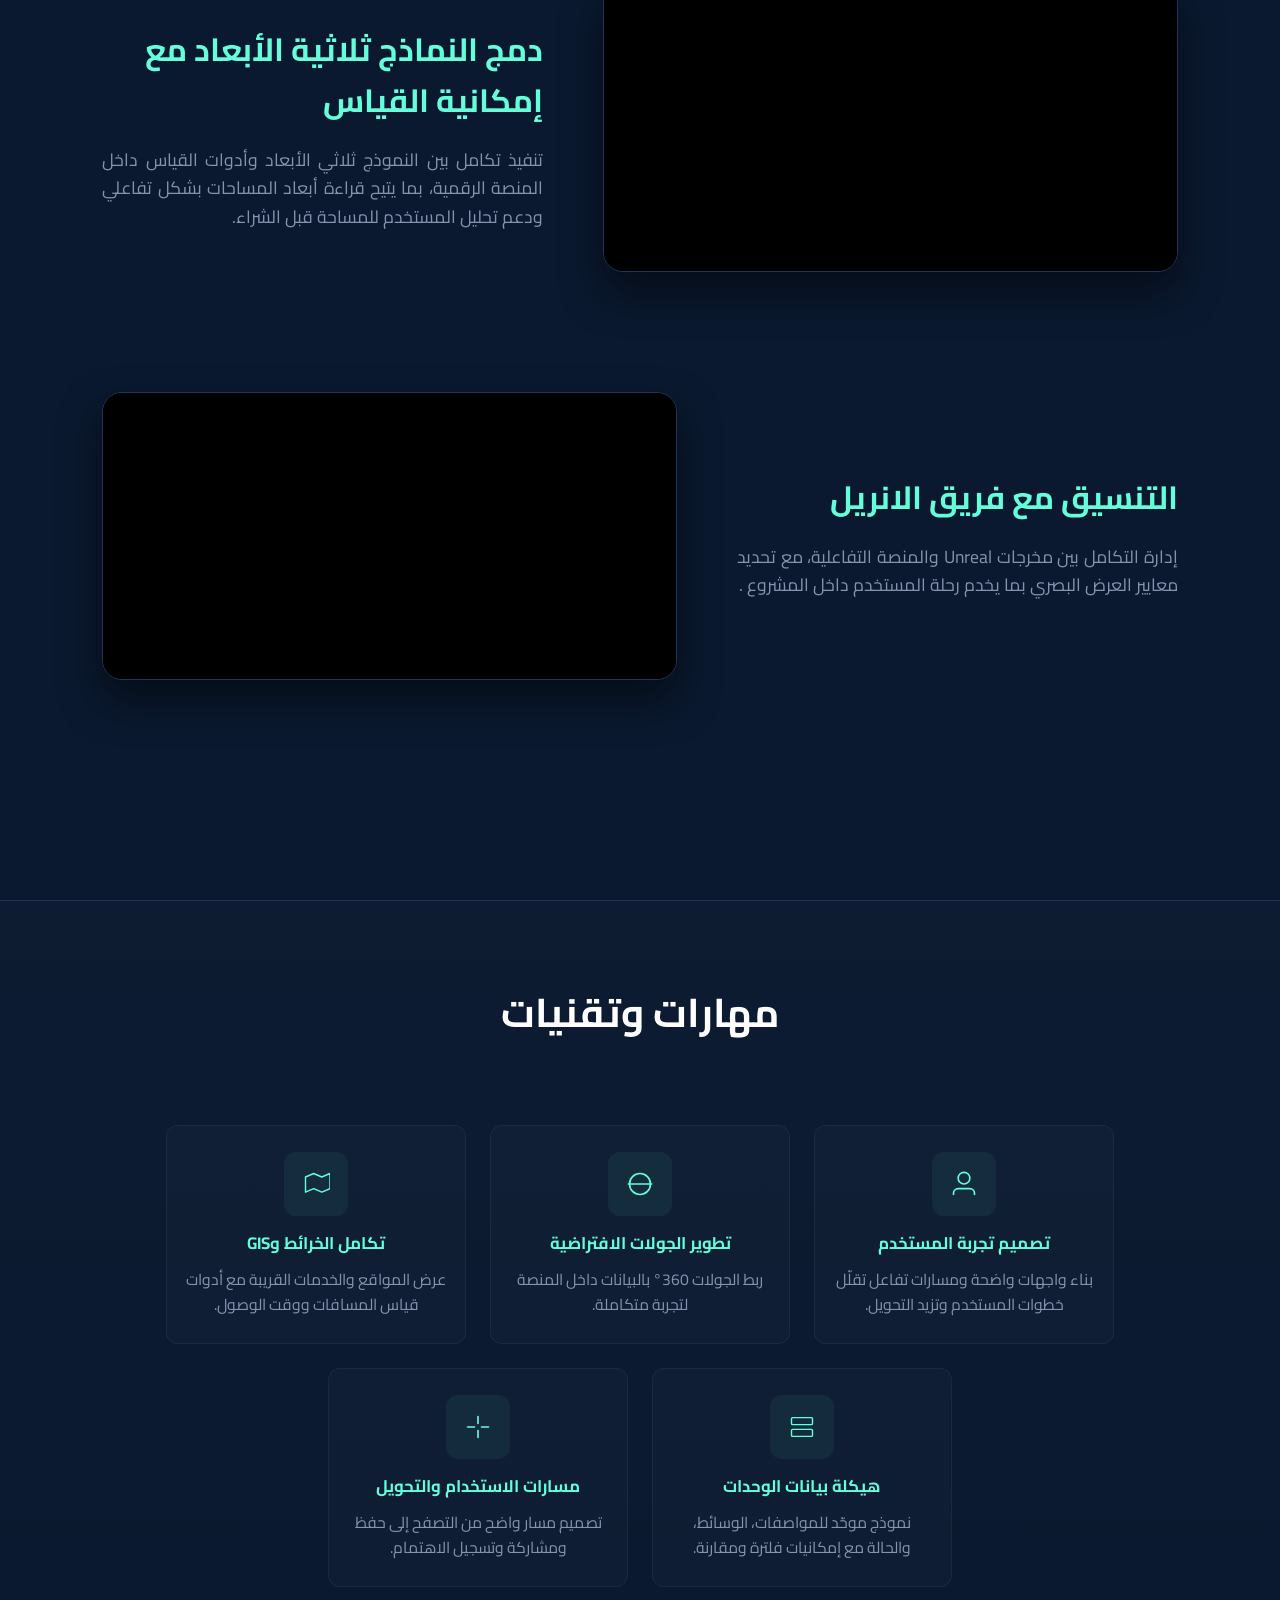
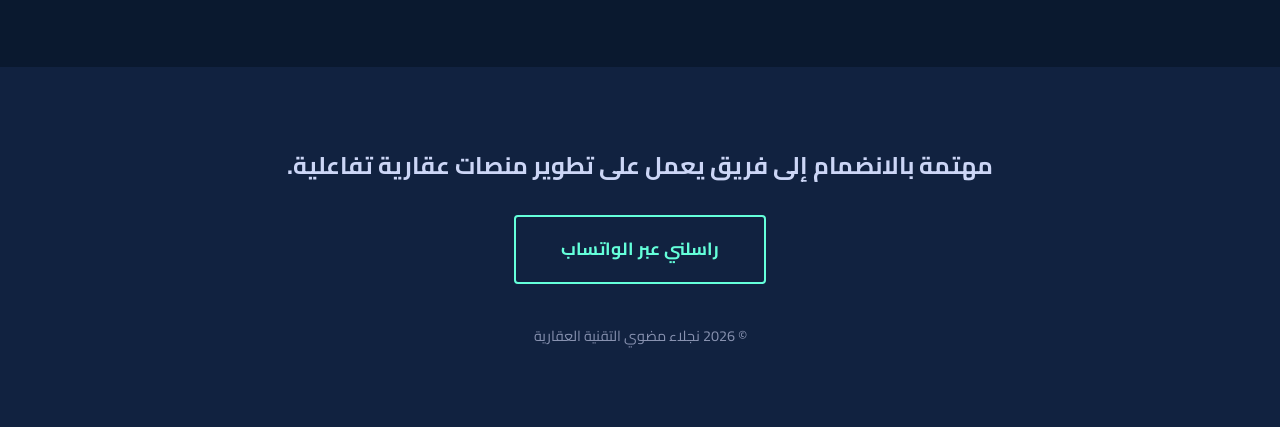
==== commit 82886088: "Remove projects section from index.html Removed the projects section from the index.html file." ====
--- a/index.html
+++ b/index.html
@@ -177,32 +177,7 @@
         </div>
     </section>
 
-    <section id="projects">
-        <h2 class="section-title">مشاريع مختارة</h2>
-        <div class="projects-grid">
-            <article class="project-card">
-                <h3>جولة افتراضية 360°</h3>
-                <p>جولة داخلية تفاعلية مدمجة مع بيانات الوحدة.</p>
-                <a href="https://naglaamodawi.github.io/virtual_tour/" target="_blank" class="project-link">عرض المشروع</a>
-            </article>
-            <article class="project-card">
-                <h3>جولة افتراضية للبيئة الخارجية للمشروع</h3>
-                <p>جولة خارجية تفاعلية تُظهر البيئة الخارجية للمشروع.</p>
-                <a href="https://naglaamodawi.github.io/exterior_virtual_tour/" target="_blank" class="project-link">عرض المشروع</a>
-            </article>
-            <article class="project-card">
-                <h3> جولة افتراضية داخل احد المنازل</h3>
-                <p>جولة افتراضية داخل احد المنازل  بغرض الذكري</p>
-                <a href="https://naglaamodawi.github.io/Home-virtual-tour/" target="_blank" class="project-link">عرض المشروع</a>
-            </article>
-            <article class="project-card">
-                <h3>جولة افتراضية 360°</h3>
-                <p>جولة داخلية تفاعلية مدمجة من أحد المشاريع </p>
-                <a href="https://naglaamodawi.github.io/360-virtual-tour/" target="_blank" class="project-link">عرض المشروع</a>
-            </article>
-        </div>
-    </section>
-
+    
     <footer id="contact">
         <h2>مهتمة بالانضمام إلى فريق يعمل على تطوير منصات عقارية تفاعلية.</h2>
         <a href="https://wa.me/966505993078" class="cta-button"> راسلني عبر الواتساب </a>
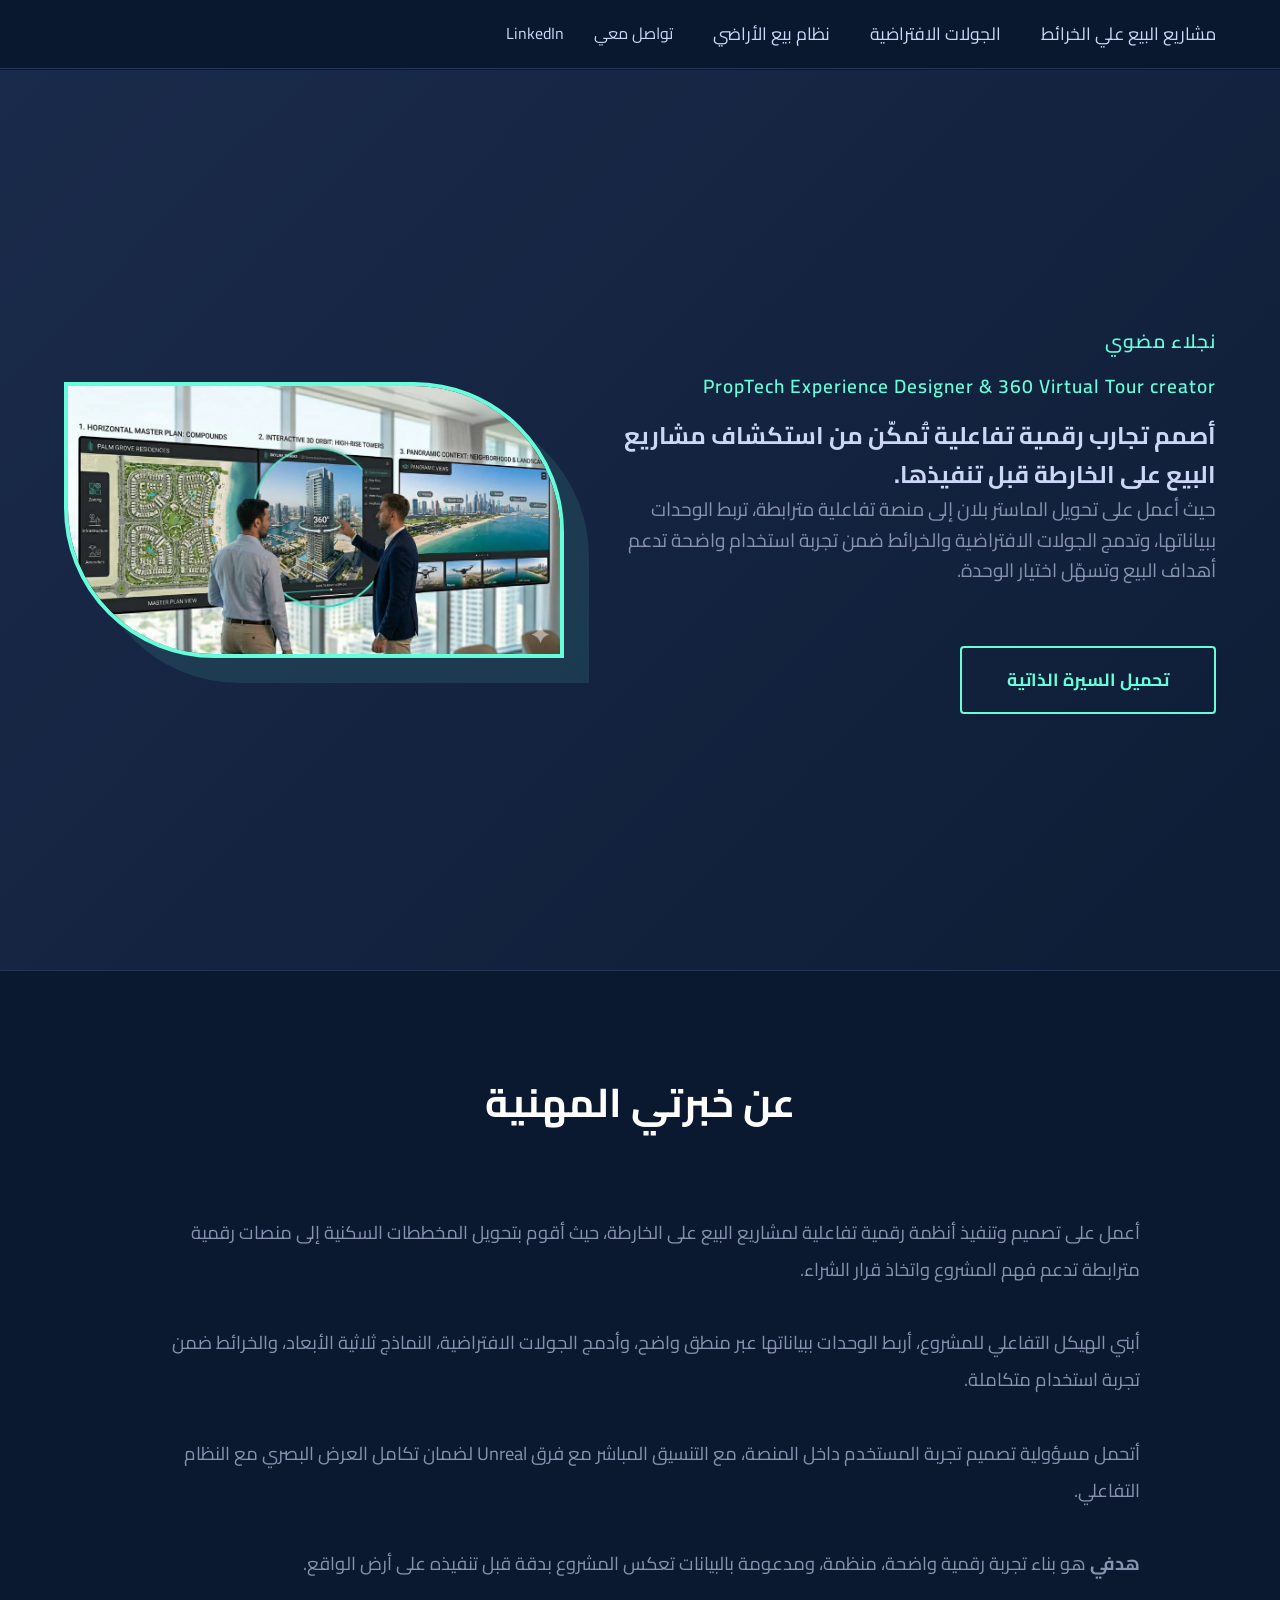
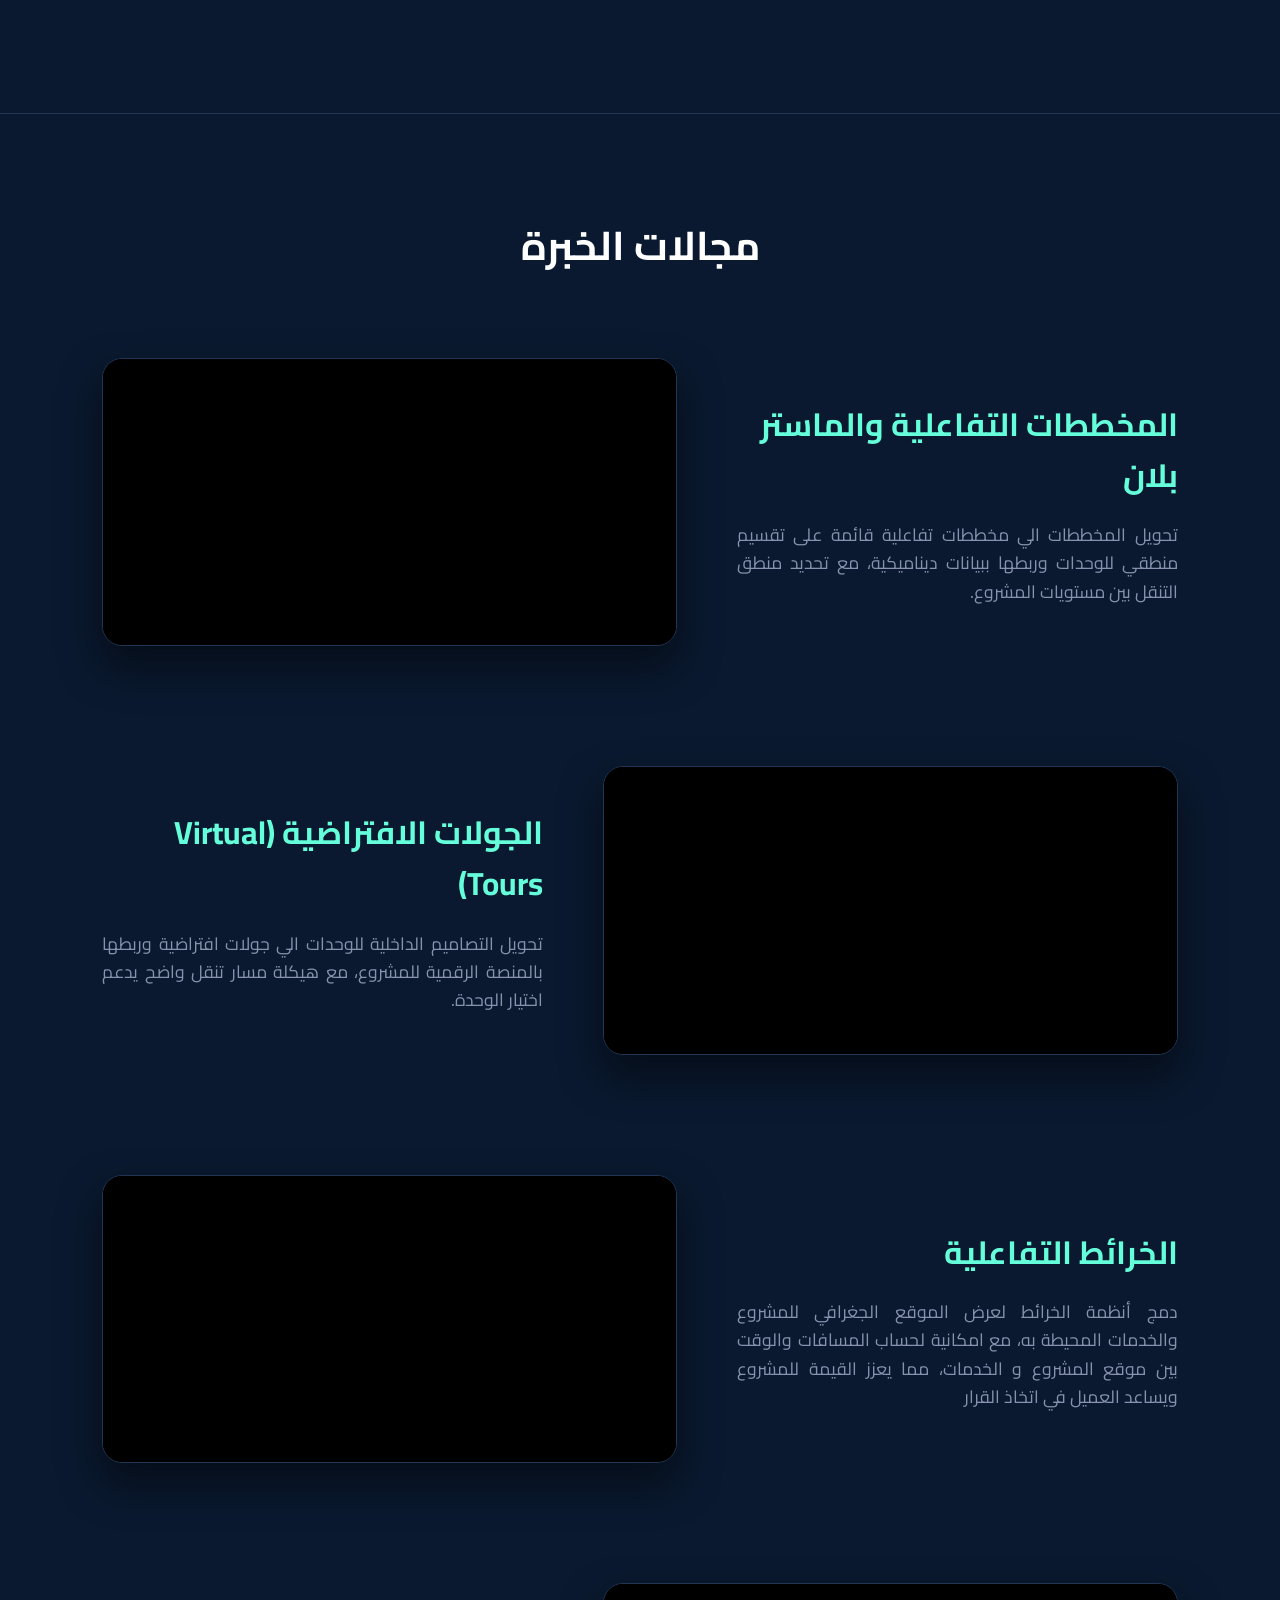
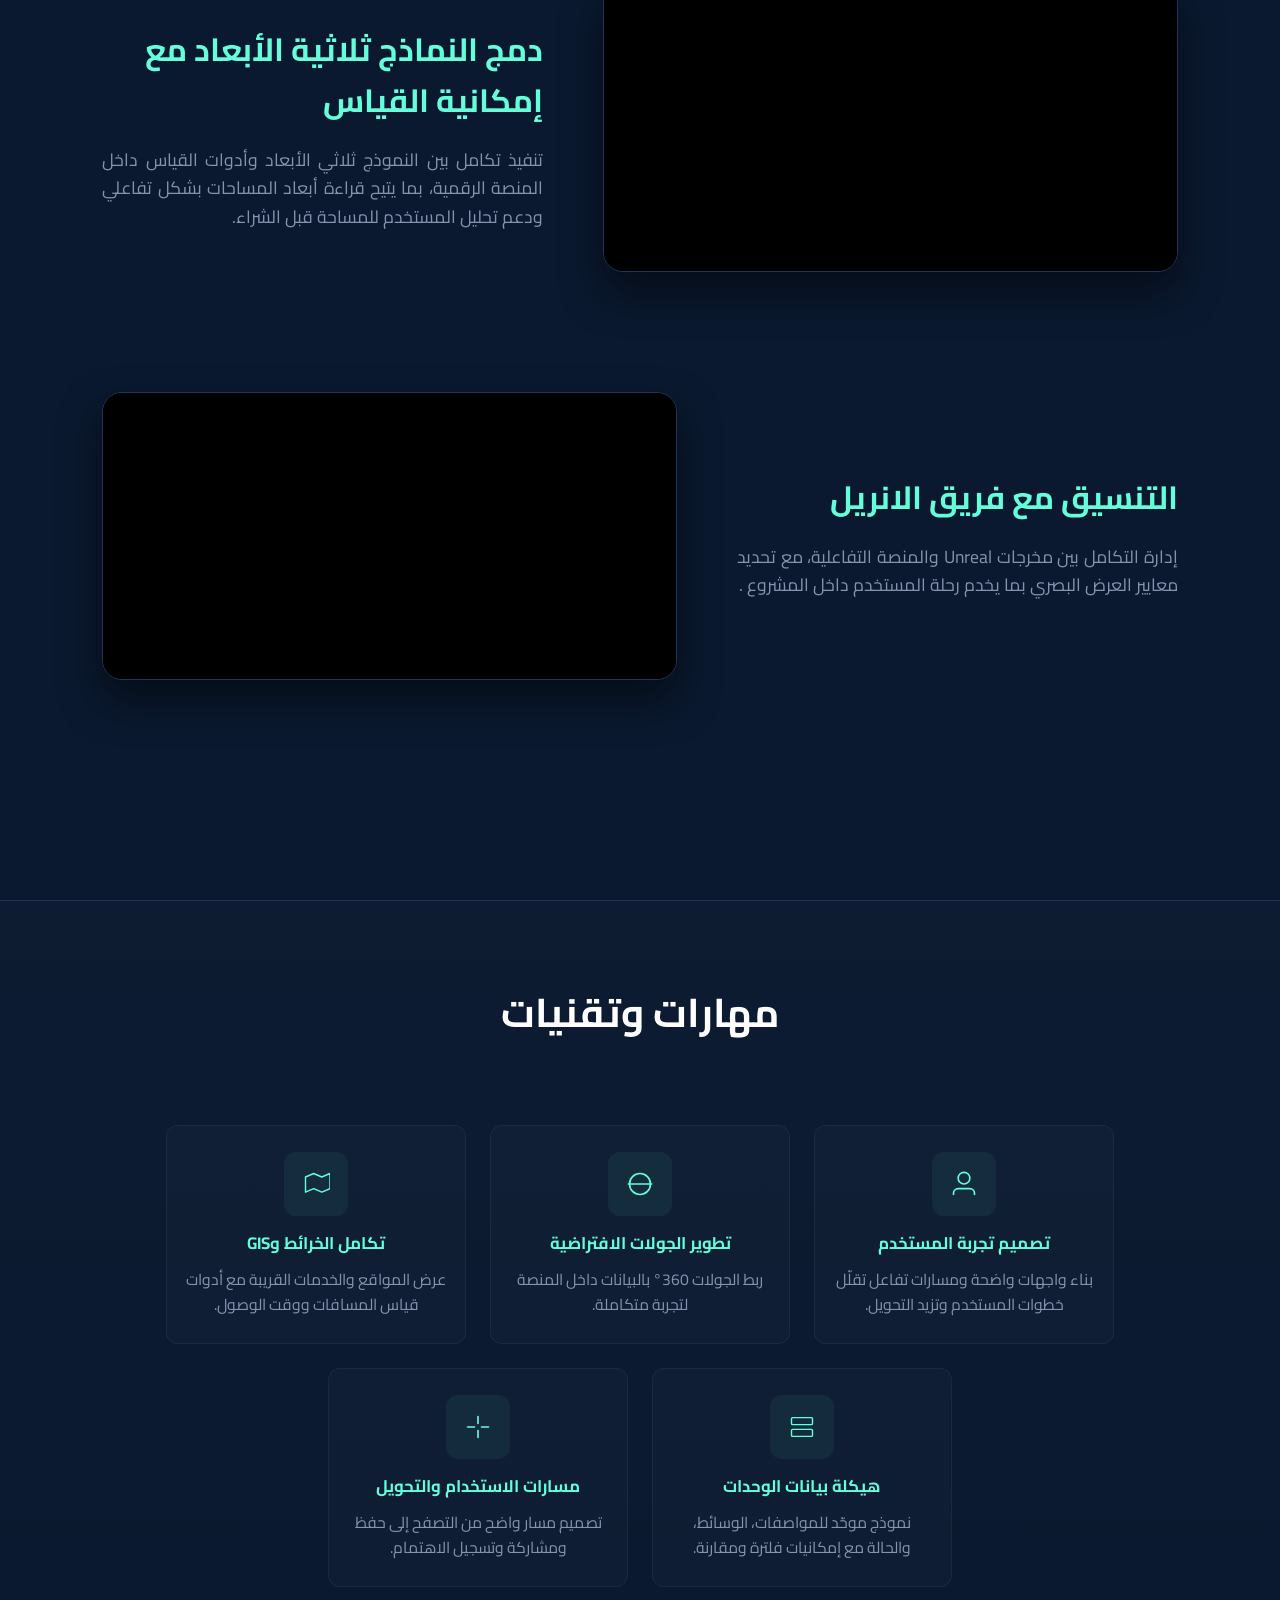
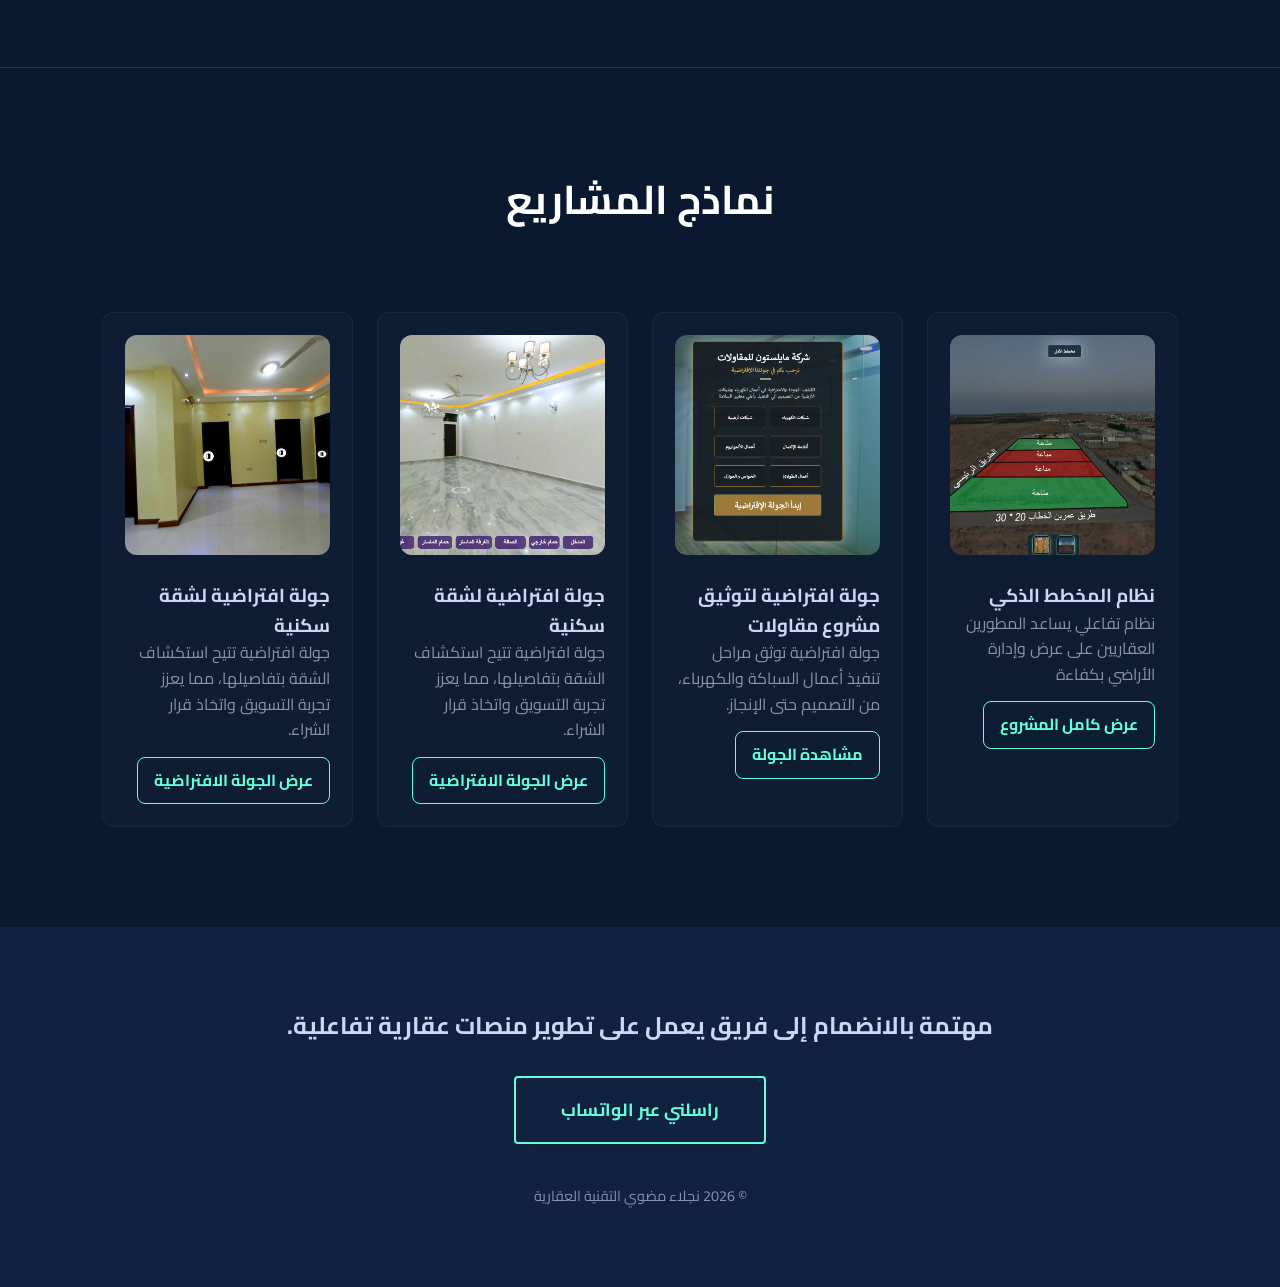
==== commit 07fd10ca: "Update project" ====
--- a/index.html
+++ b/index.html
@@ -17,6 +17,7 @@
         <div class="nav-links">
     <a href="#">مشاريع البيع علي الخرائط</a>
     <a href="about.html"> الجولات الافتراضية</a>
+    <a href="land-map-project.html">نظام بيع الأراضي</a>
 
     <div class="nav-contact">
         <a href="tel:+966505993078" class="phone-link">
@@ -177,6 +178,36 @@
         </div>
     </section>
 
+    <section id="projects">
+        <h2 class="section-title">نماذج المشاريع</h2>
+        <div class="projects-grid">
+            <article class="project-card">
+                <img src="./images/land.png" alt="نظام المخطط الذكي">
+                <h3>نظام المخطط الذكي</h3>
+<p>نظام تفاعلي يساعد المطورين العقاريين على عرض وإدارة الأراضي بكفاءة</p>
+                <a href="./land-map-project.html" class="project-link">عرض كامل المشروع</a>
+            </article>
+            <article class="project-card">
+                <img src="./images/Milestone.png" alt="جولة افتراضية داخل الوحدة">
+                <h3>جولة افتراضية لتوثيق مشروع مقاولات</h3>
+<p>جولة افتراضية توثق مراحل تنفيذ أعمال السباكة والكهرباء، من التصميم حتى الإنجاز.</p>
+                <a href="https://naglaamodawi.github.io/virtual-tour-for-Institut-fran-ais-du-Soudan/#media-name=%D8%BA%D8%B1%D9%81%D8%A9%20%D8%A7%D9%84%D8%A7%D8%AC%D8%AA%D9%85%D8%A7%D8%B9%D8%A7%D8%AA&yaw=0.00&pitch=0.00&fov=90.00" target="_blank" class="project-link"> مشاهدة الجولة </a>
+            </article>
+            <article class="project-card">
+                <img src="./images/aprtment.png" alt="تكامل الخرائط الجغرافية">
+                <h3>جولة افتراضية لشقة سكنية</h3>
+<p>جولة افتراضية تتيح استكشاف الشقة بتفاصيلها، مما يعزز تجربة التسويق واتخاذ قرار الشراء.</p>
+                <a href="https://naglaamodawi.github.io/Apartment-virtual-tour/" target="_blank" class="project-link">  عرض الجولة الافتراضية</a>
+            </article>
+            <article class="project-card">
+                <img src="./images/apartment2.png" alt="نموذج ثلاثي الأبعاد قابل للقياس">
+                <h3>جولة افتراضية لشقة سكنية</h3>
+<p>جولة افتراضية تتيح استكشاف الشقة بتفاصيلها، مما يعزز تجربة التسويق واتخاذ قرار الشراء.</p>
+                <a href="https://naglaamodawi.github.io/Aldar-Alsudani-Engineering/#media-name=%D8%A7%D9%84%D8%B5%D8%A7%D9%84%D8%A9&yaw=0.00&pitch=0.00&fov=90.00" target="_blank" class="project-link">  عرض الجولة الافتراضية</a>
+            </article>
+        </div>
+    </section>
+
     
     <footer id="contact">
         <h2>مهتمة بالانضمام إلى فريق يعمل على تطوير منصات عقارية تفاعلية.</h2>
--- a/style.css
+++ b/style.css
@@ -393,11 +393,16 @@
             h1 { font-size: 2.5rem; }
         }
 
+/* Video placeholder (used until real demo video is uploaded) */
+.video-placeholder{display:flex;flex-direction:column;align-items:center;justify-content:center;gap:14px;min-height:340px;color:var(--text-dim);background:radial-gradient(circle at center,rgba(100,255,218,.05),transparent 70%)}
+.video-placeholder svg{color:var(--accent-color);opacity:.8}
+.video-placeholder p{font-size:1.05rem;color:var(--text-dim)}
+
 /* Projects section */
 #projects{padding:100px 8%;border-top:1px solid #233554}
 .projects-grid{display:grid;grid-template-columns:repeat(4,1fr);gap:24px;max-width:1200px;margin:0 auto}
 .project-card{background:rgba(255,255,255,0.02);padding:22px;border-radius:12px;border:1px solid rgba(100,255,218,0.06);text-align:right}
-.project-card h3{color:var(--accent-color);margin-bottom:10px;font-size:1.05rem}
+.project-card img{width:100%;height:220px;object-fit:cover;border-radius:12px;margin-bottom:18px}
 .project-card p{color:var(--text-dim);margin-bottom:14px;line-height:1.6}
 .project-link{display:inline-block;padding:10px 16px;border-radius:8px;border:1px solid var(--accent-color);color:var(--accent-color);text-decoration:none;font-weight:700}
 .project-link:hover{background:rgba(100,255,218,0.06);transform:translateY(-4px)}
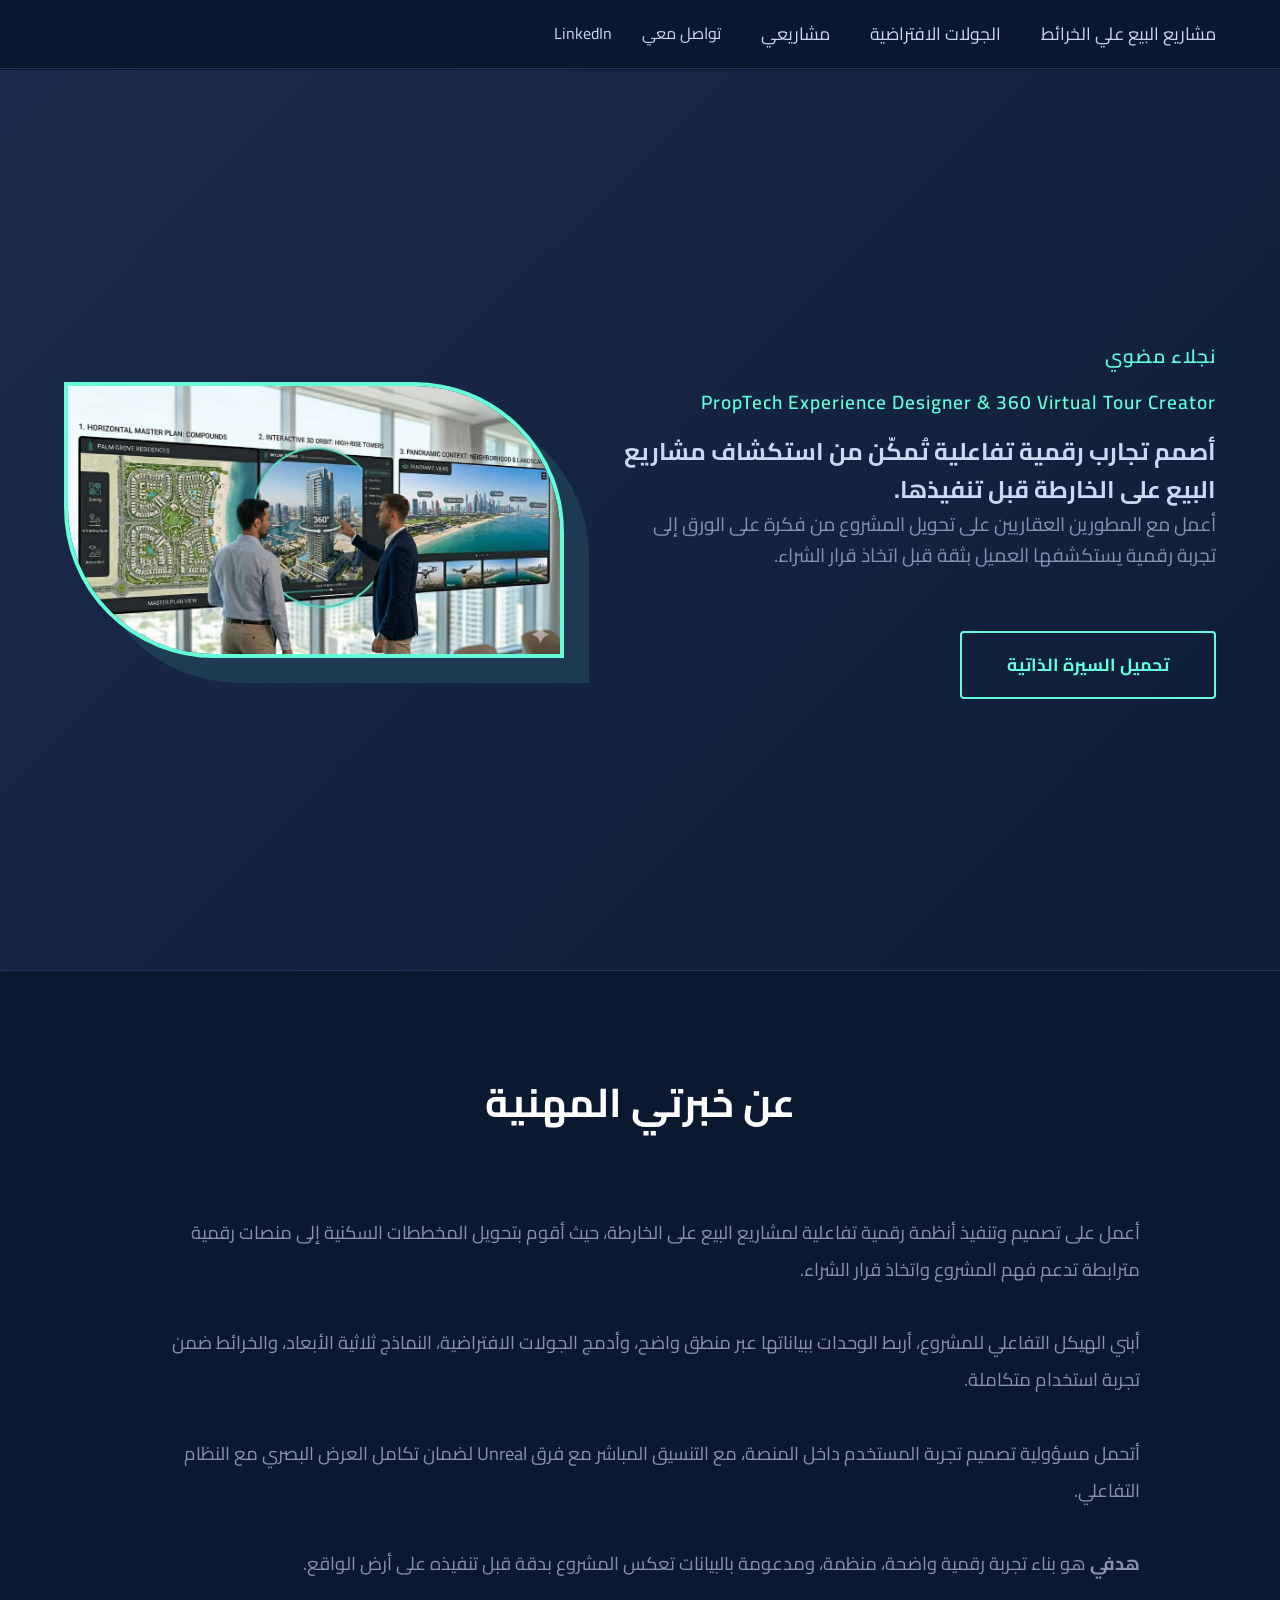
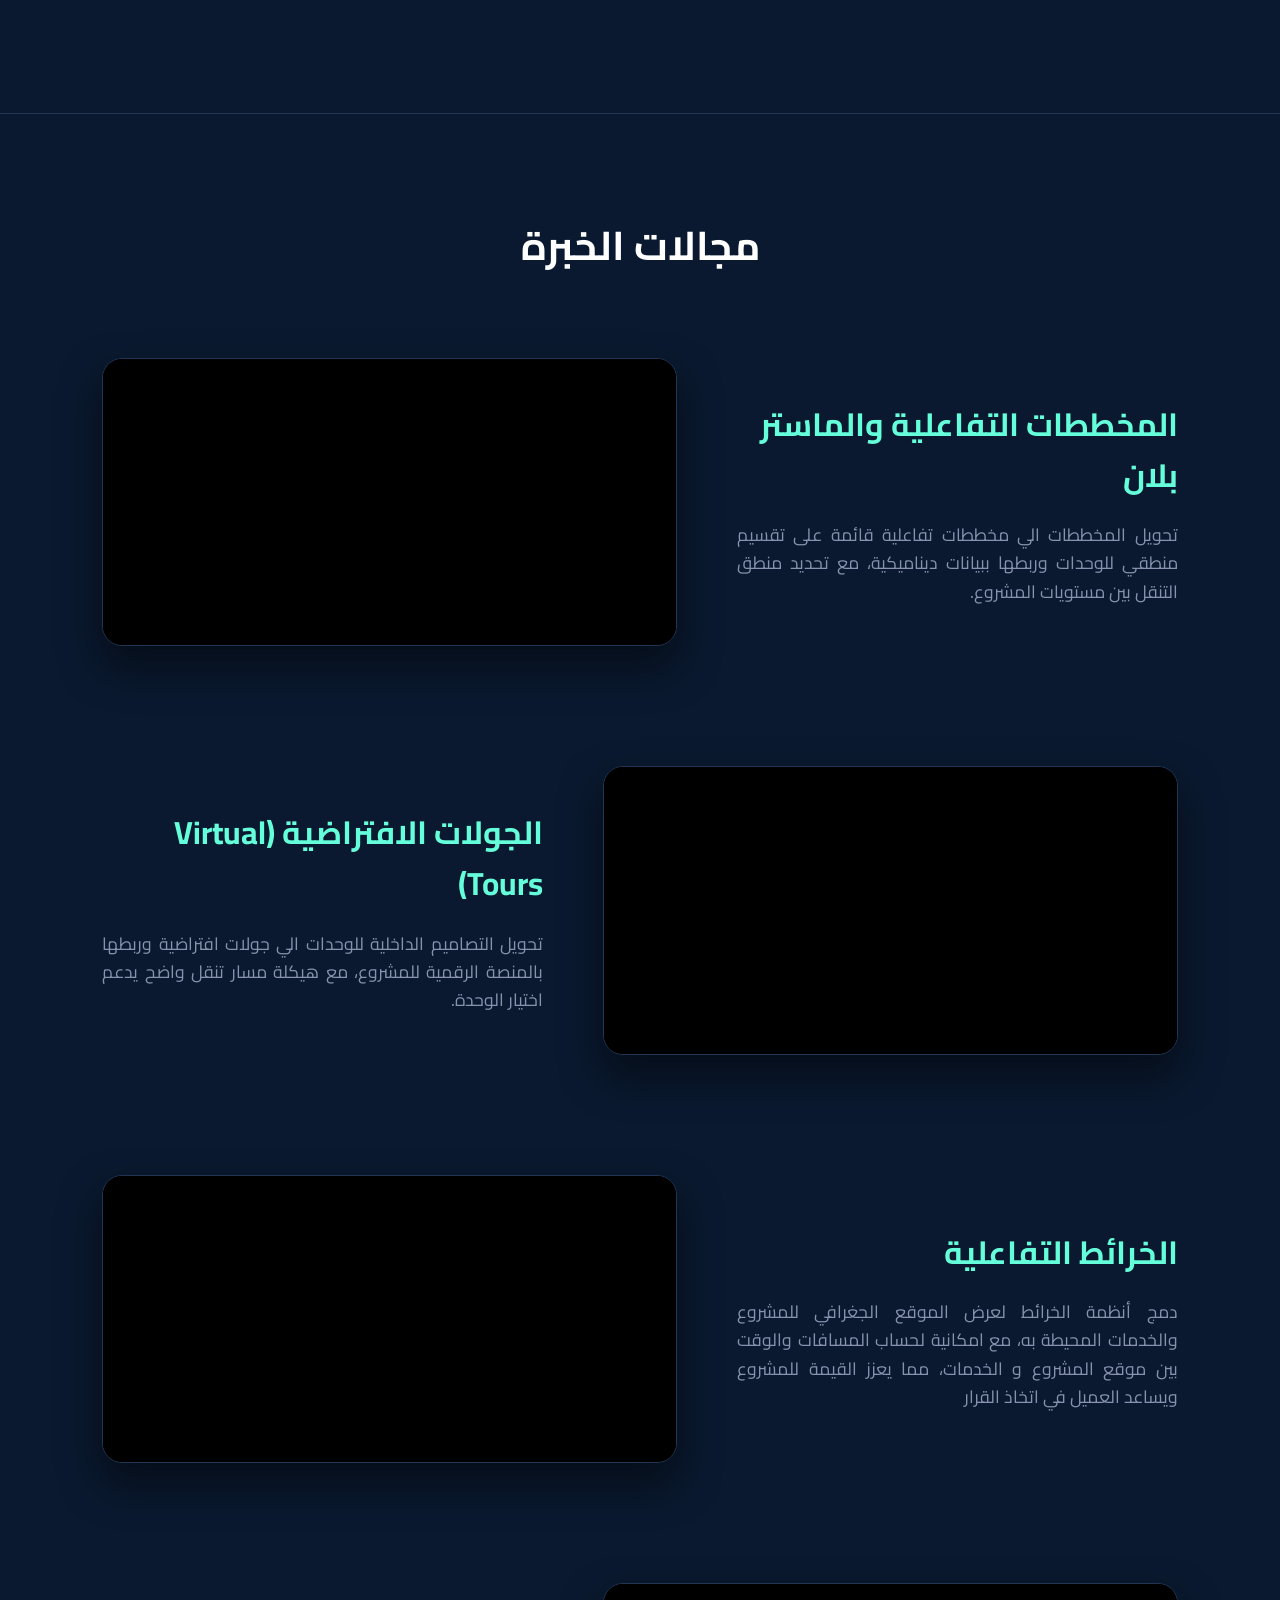
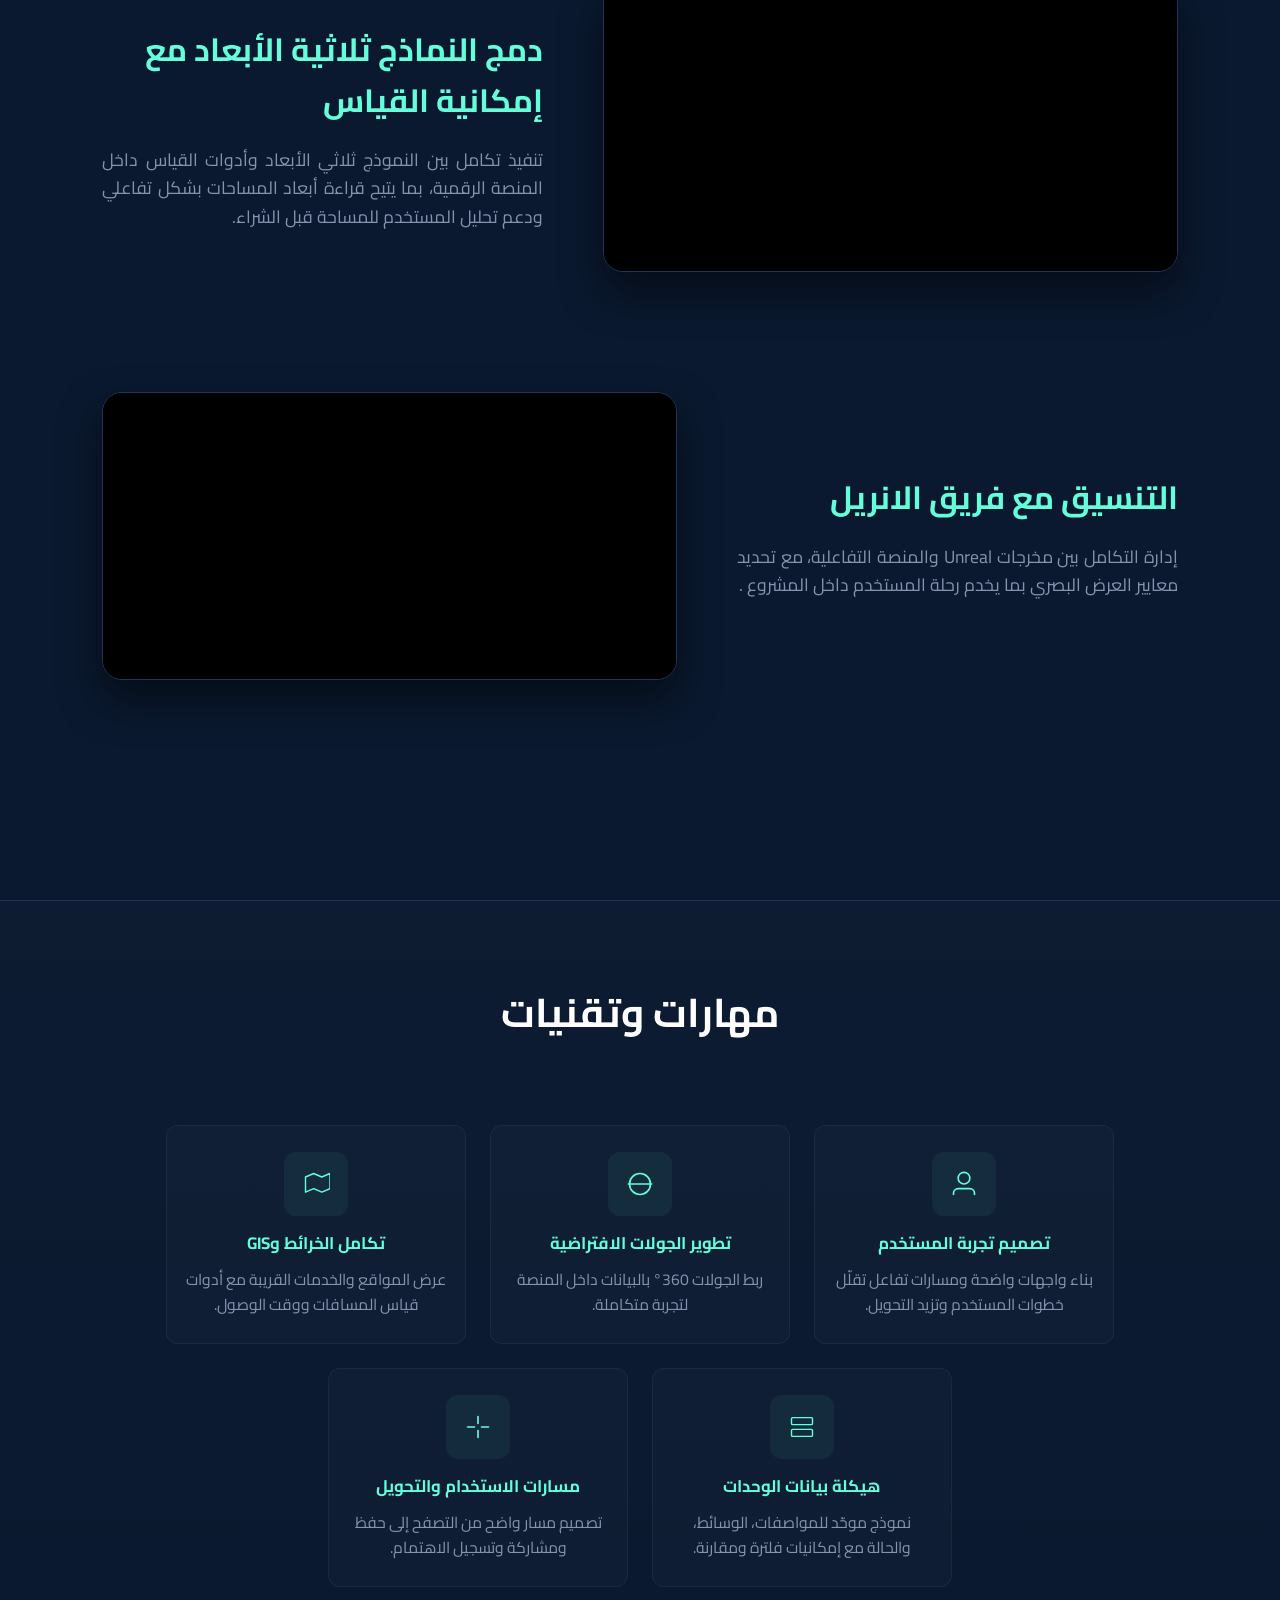
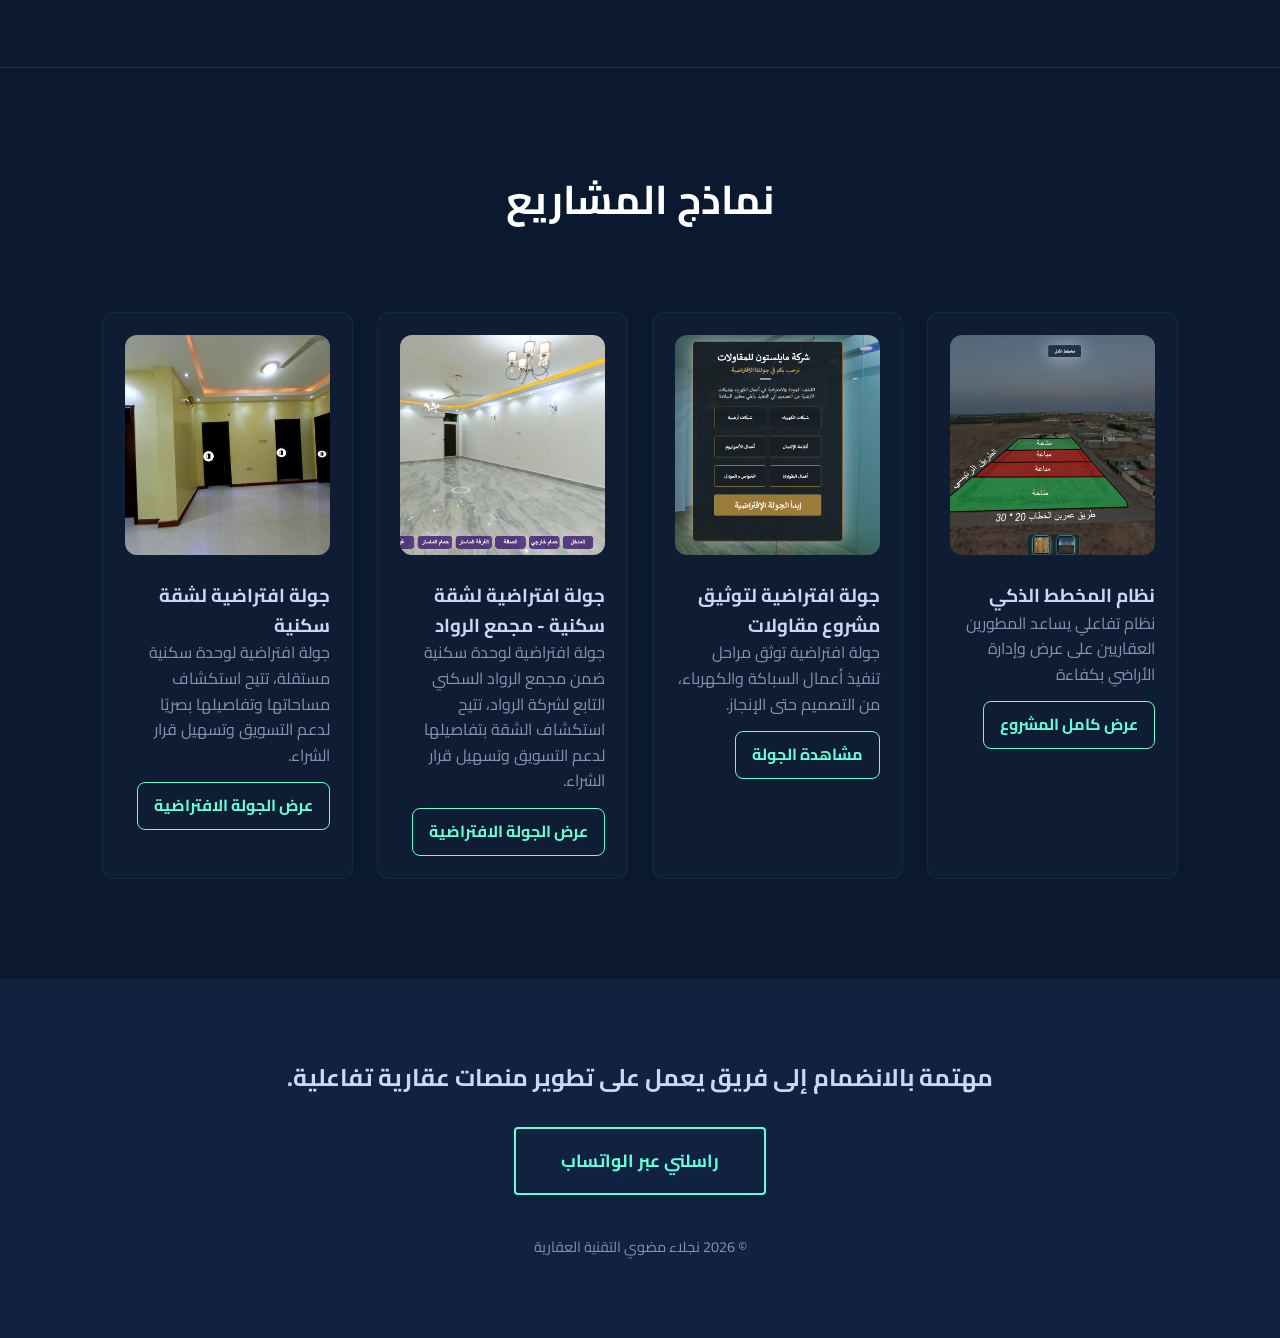
==== commit 3d033ecb: "Revise navigation and project descriptions in index.html Updated navigation links and improved proje" ====
--- a/index.html
+++ b/index.html
@@ -17,7 +17,7 @@
         <div class="nav-links">
     <a href="#">مشاريع البيع علي الخرائط</a>
     <a href="about.html"> الجولات الافتراضية</a>
-    <a href="land-map-project.html">نظام بيع الأراضي</a>
+    <a href="#projects">مشاريعي</a>
 
     <div class="nav-contact">
         <a href="tel:+966505993078" class="phone-link">
@@ -36,10 +36,10 @@
             </div>
             <div class="hero-text">
                 <span class="tagline">نجلاء مضوي</span>
-                 <span class="tagline">PropTech Experience Designer & 360 Virtual Tour creator  </span>
+                 <span class="tagline">PropTech Experience Designer & 360 Virtual Tour Creator  </span>
                 <h2>أصمم تجارب رقمية تفاعلية تُمكّن من استكشاف مشاريع البيع على الخارطة قبل تنفيذها. </h2>
                 <p> 
-                حيث أعمل على تحويل الماستر بلان إلى منصة تفاعلية مترابطة، تربط الوحدات ببياناتها، وتدمج الجولات الافتراضية والخرائط ضمن تجربة استخدام واضحة تدعم أهداف البيع وتسهّل اختيار الوحدة.
+                أعمل مع المطورين العقاريين على تحويل المشروع من فكرة على الورق إلى تجربة رقمية يستكشفها العميل بثقة قبل اتخاذ قرار الشراء.
                 </p>
                 <a href="./images/Naglaa Modawi_CV.pdf" download class="cta-button"> تحميل السيرة الذاتية </a>
             </div>
@@ -194,15 +194,15 @@
                 <a href="https://naglaamodawi.github.io/virtual-tour-for-Institut-fran-ais-du-Soudan/#media-name=%D8%BA%D8%B1%D9%81%D8%A9%20%D8%A7%D9%84%D8%A7%D8%AC%D8%AA%D9%85%D8%A7%D8%B9%D8%A7%D8%AA&yaw=0.00&pitch=0.00&fov=90.00" target="_blank" class="project-link"> مشاهدة الجولة </a>
             </article>
             <article class="project-card">
-                <img src="./images/aprtment.png" alt="تكامل الخرائط الجغرافية">
+                <img src="./images/aprtment.png" alt="جولة افتراضية لشقة سكنية ضمن مجمع الرواد">
+                <h3>جولة افتراضية لشقة سكنية - مجمع الرواد</h3>
+<p>جولة افتراضية لوحدة سكنية ضمن مجمع الرواد السكني التابع لشركة الرواد، تتيح استكشاف الشقة بتفاصيلها لدعم التسويق وتسهيل قرار الشراء.</p>
+                <a href="https://naglaamodawi.github.io/Apartment-virtual-tour/" target="_blank" class="project-link">  عرض الجولة الافتراضية</a>
+            </article>
+            <article class="project-card">
+                <img src="./images/apartment2.png" alt="جولة افتراضية لشقة سكنية مستقلة">
                 <h3>جولة افتراضية لشقة سكنية</h3>
-<p>جولة افتراضية تتيح استكشاف الشقة بتفاصيلها، مما يعزز تجربة التسويق واتخاذ قرار الشراء.</p>
-                <a href="https://naglaamodawi.github.io/Apartment-virtual-tour/" target="_blank" class="project-link">  عرض الجولة الافتراضية</a>
-            </article>
-            <article class="project-card">
-                <img src="./images/apartment2.png" alt="نموذج ثلاثي الأبعاد قابل للقياس">
-                <h3>جولة افتراضية لشقة سكنية</h3>
-<p>جولة افتراضية تتيح استكشاف الشقة بتفاصيلها، مما يعزز تجربة التسويق واتخاذ قرار الشراء.</p>
+<p>جولة افتراضية لوحدة سكنية مستقلة، تتيح استكشاف مساحاتها وتفاصيلها بصريًا لدعم التسويق وتسهيل قرار الشراء.</p>
                 <a href="https://naglaamodawi.github.io/Aldar-Alsudani-Engineering/#media-name=%D8%A7%D9%84%D8%B5%D8%A7%D9%84%D8%A9&yaw=0.00&pitch=0.00&fov=90.00" target="_blank" class="project-link">  عرض الجولة الافتراضية</a>
             </article>
         </div>
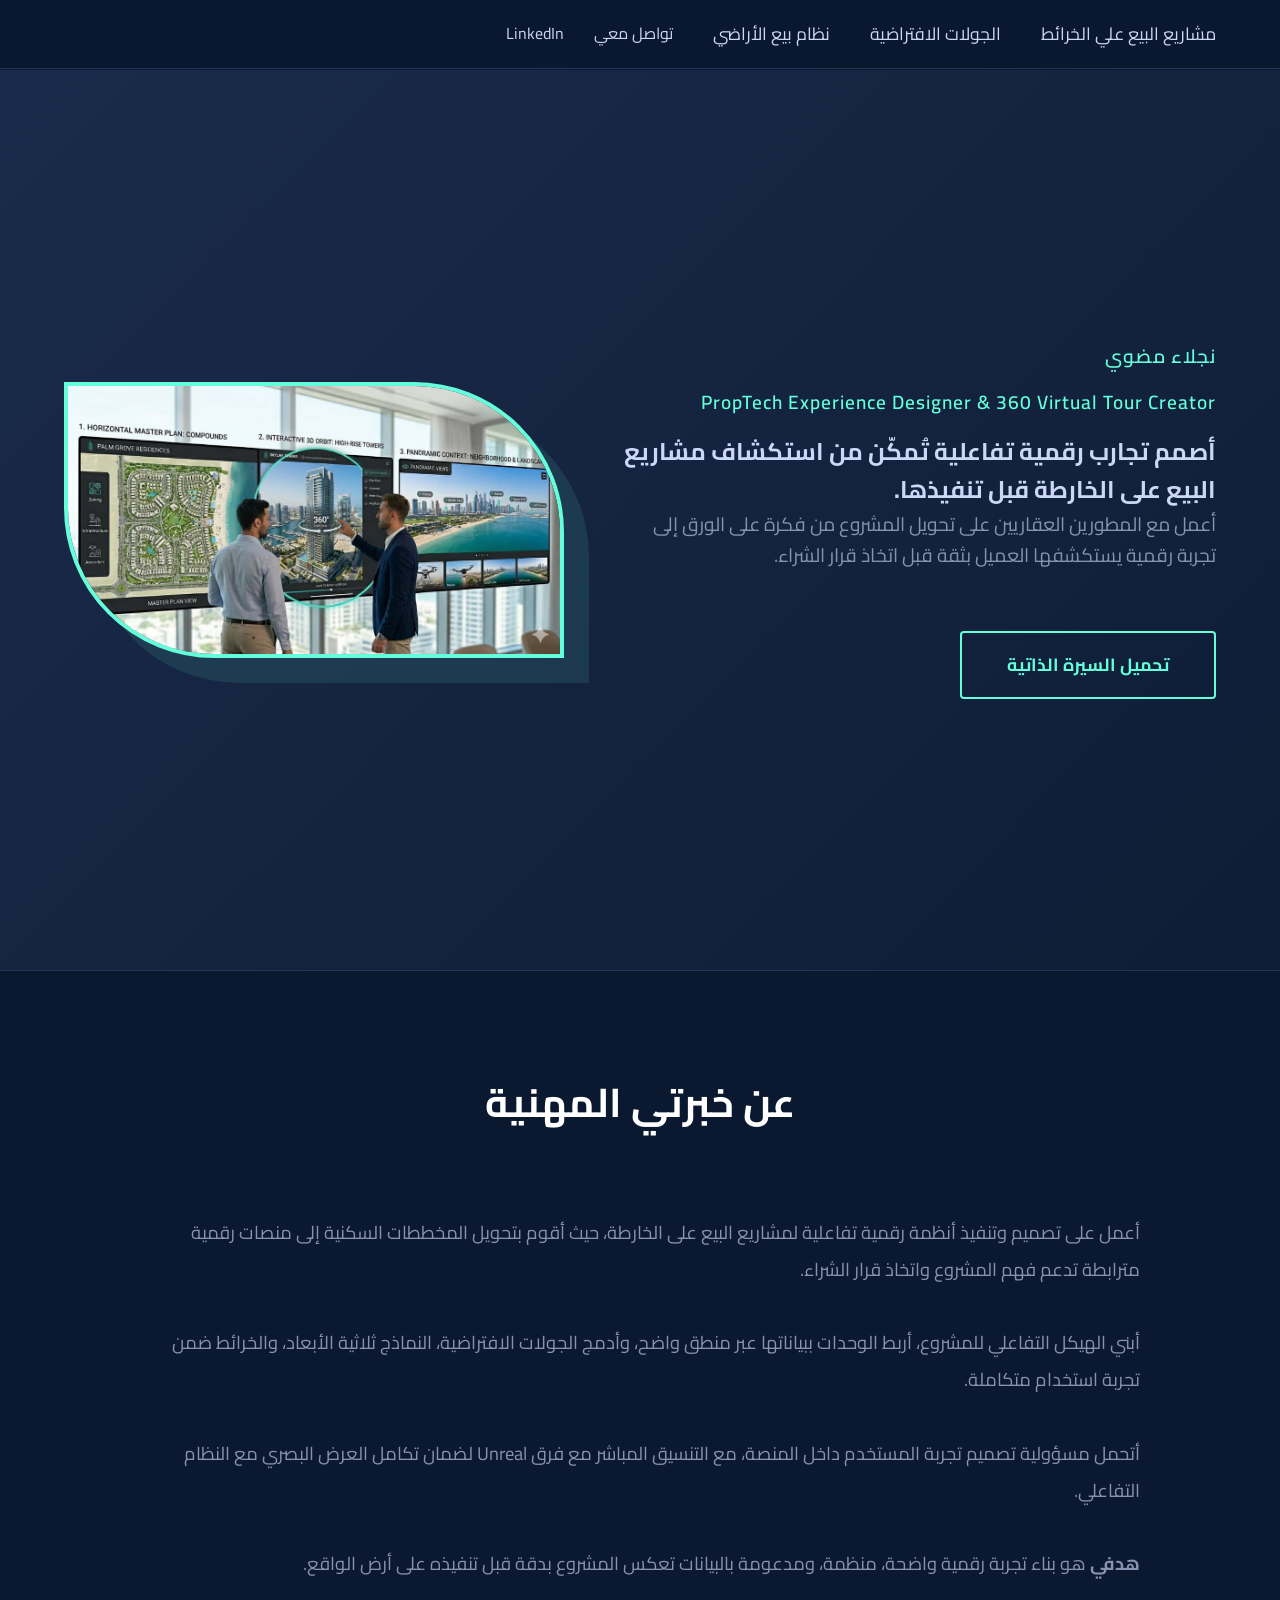
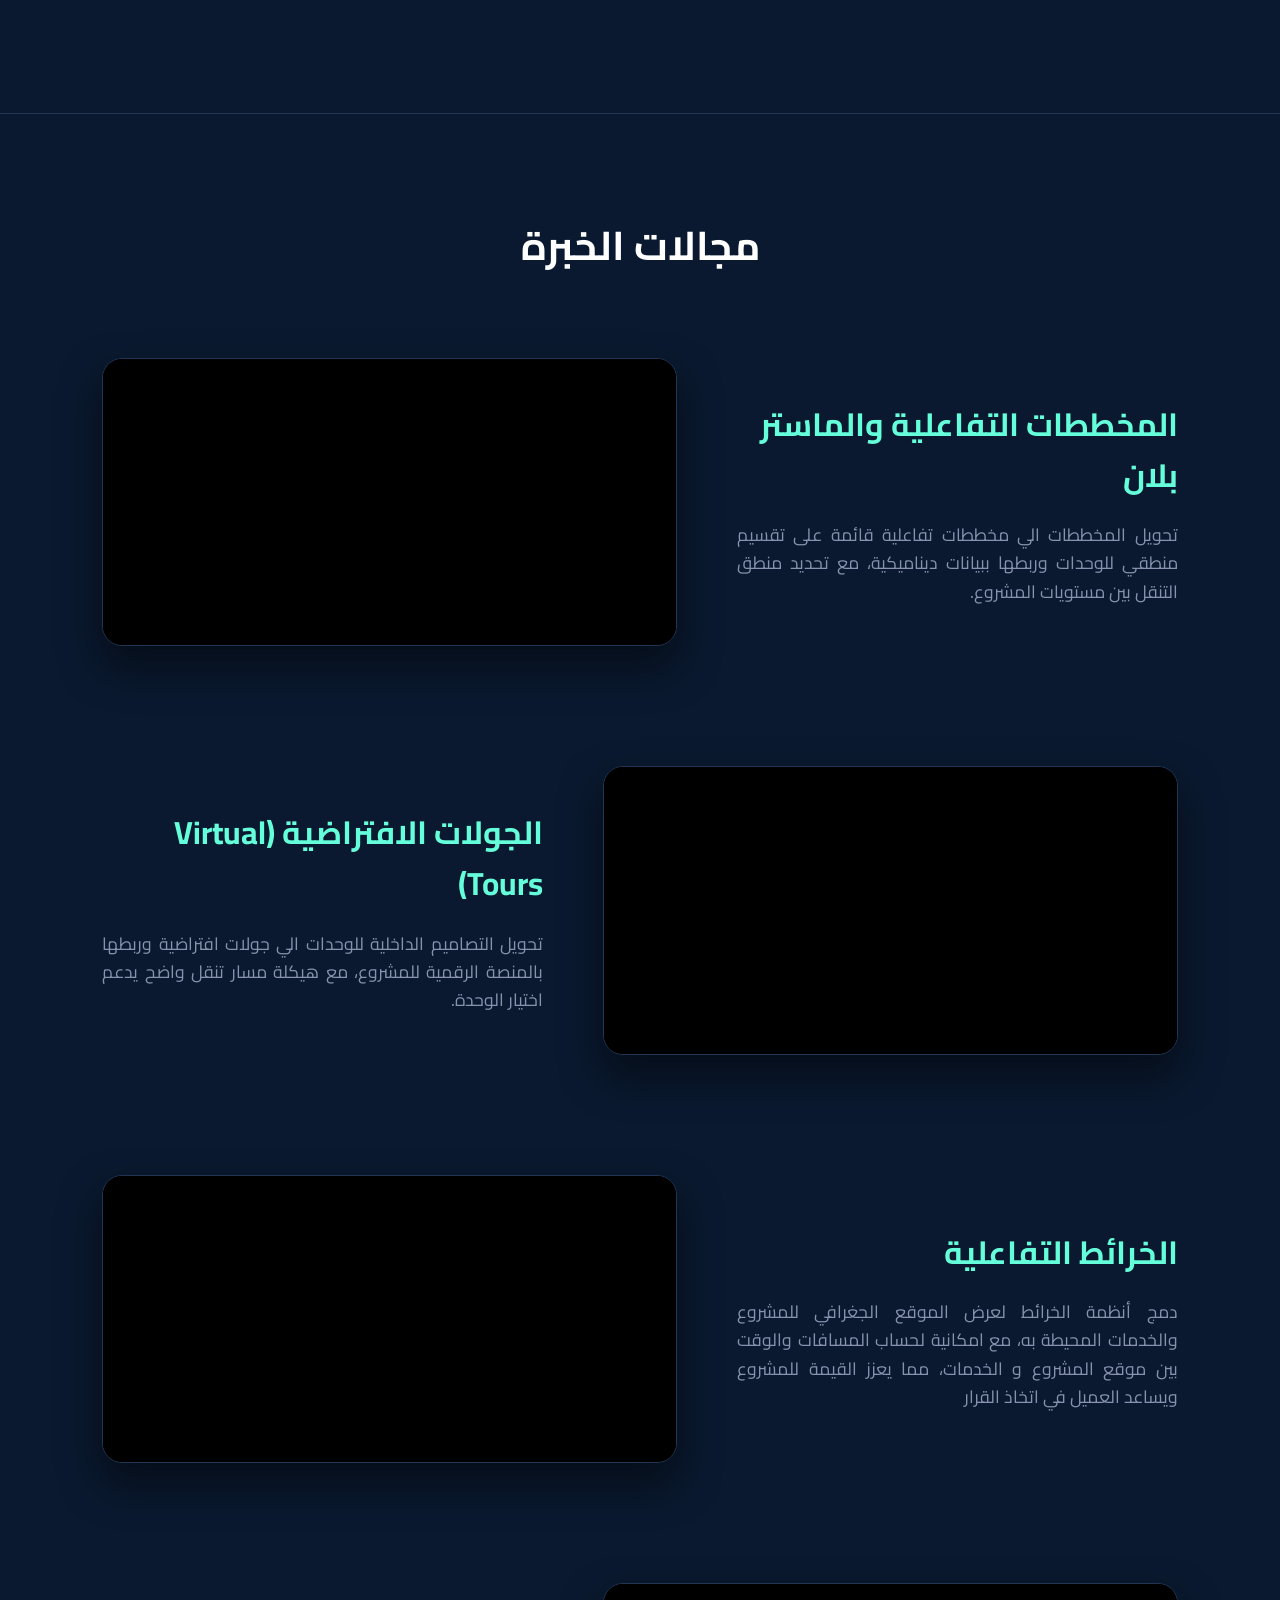
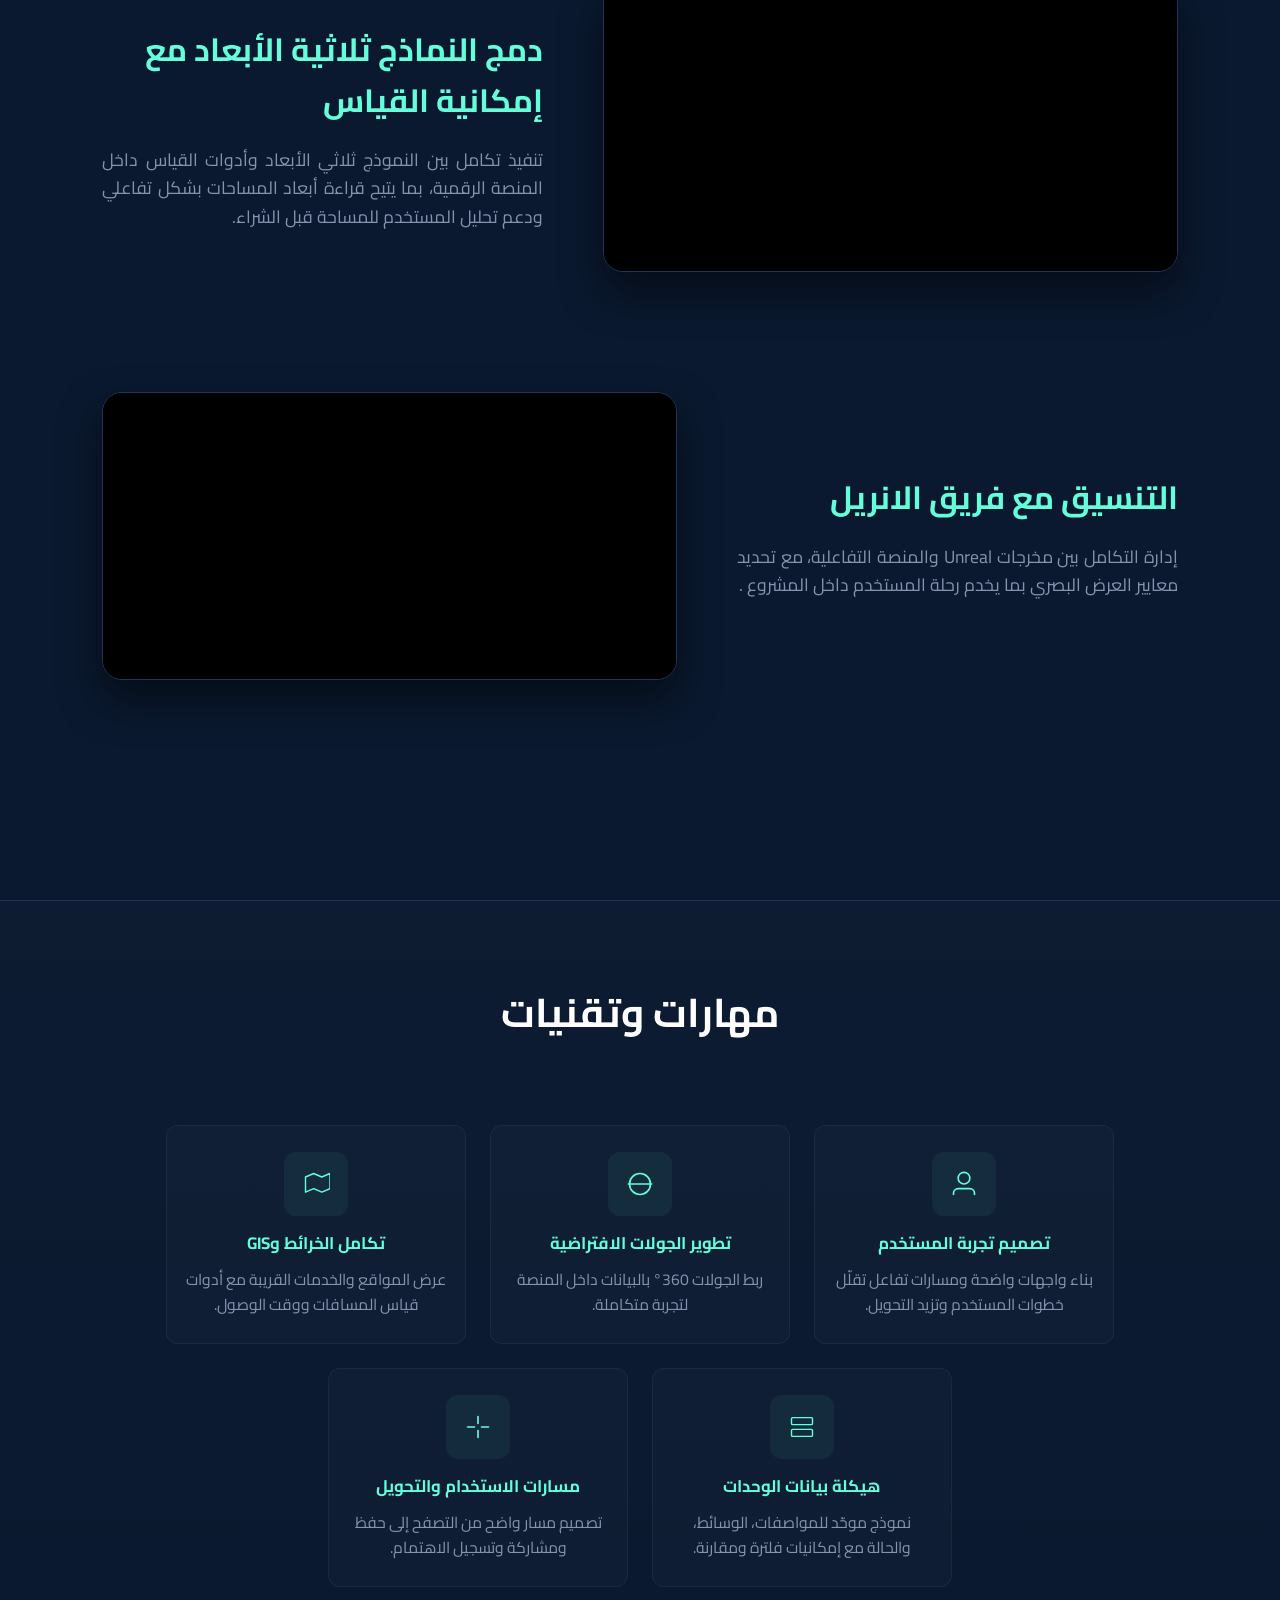
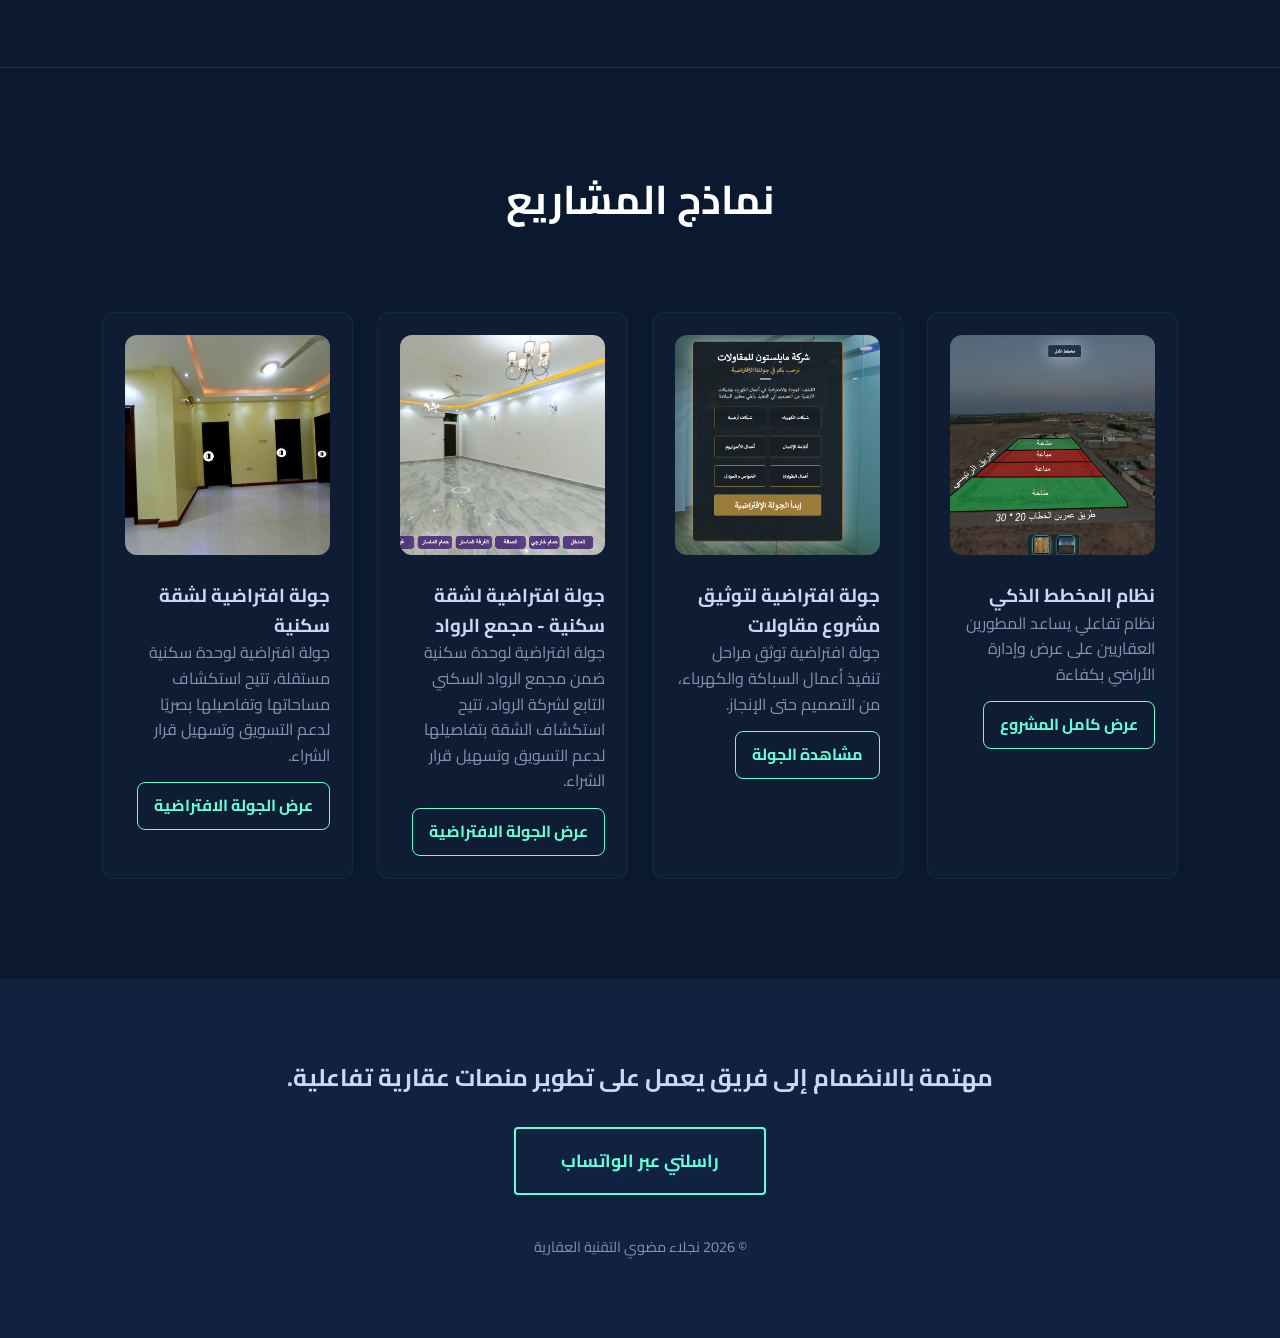
==== commit 19f50040: "Update project link to land map project" ====
--- a/index.html
+++ b/index.html
@@ -17,7 +17,7 @@
         <div class="nav-links">
     <a href="#">مشاريع البيع علي الخرائط</a>
     <a href="about.html"> الجولات الافتراضية</a>
-    <a href="#projects">مشاريعي</a>
+     <a href="land-map-project.html">نظام بيع الأراضي</a>
 
     <div class="nav-contact">
         <a href="tel:+966505993078" class="phone-link">
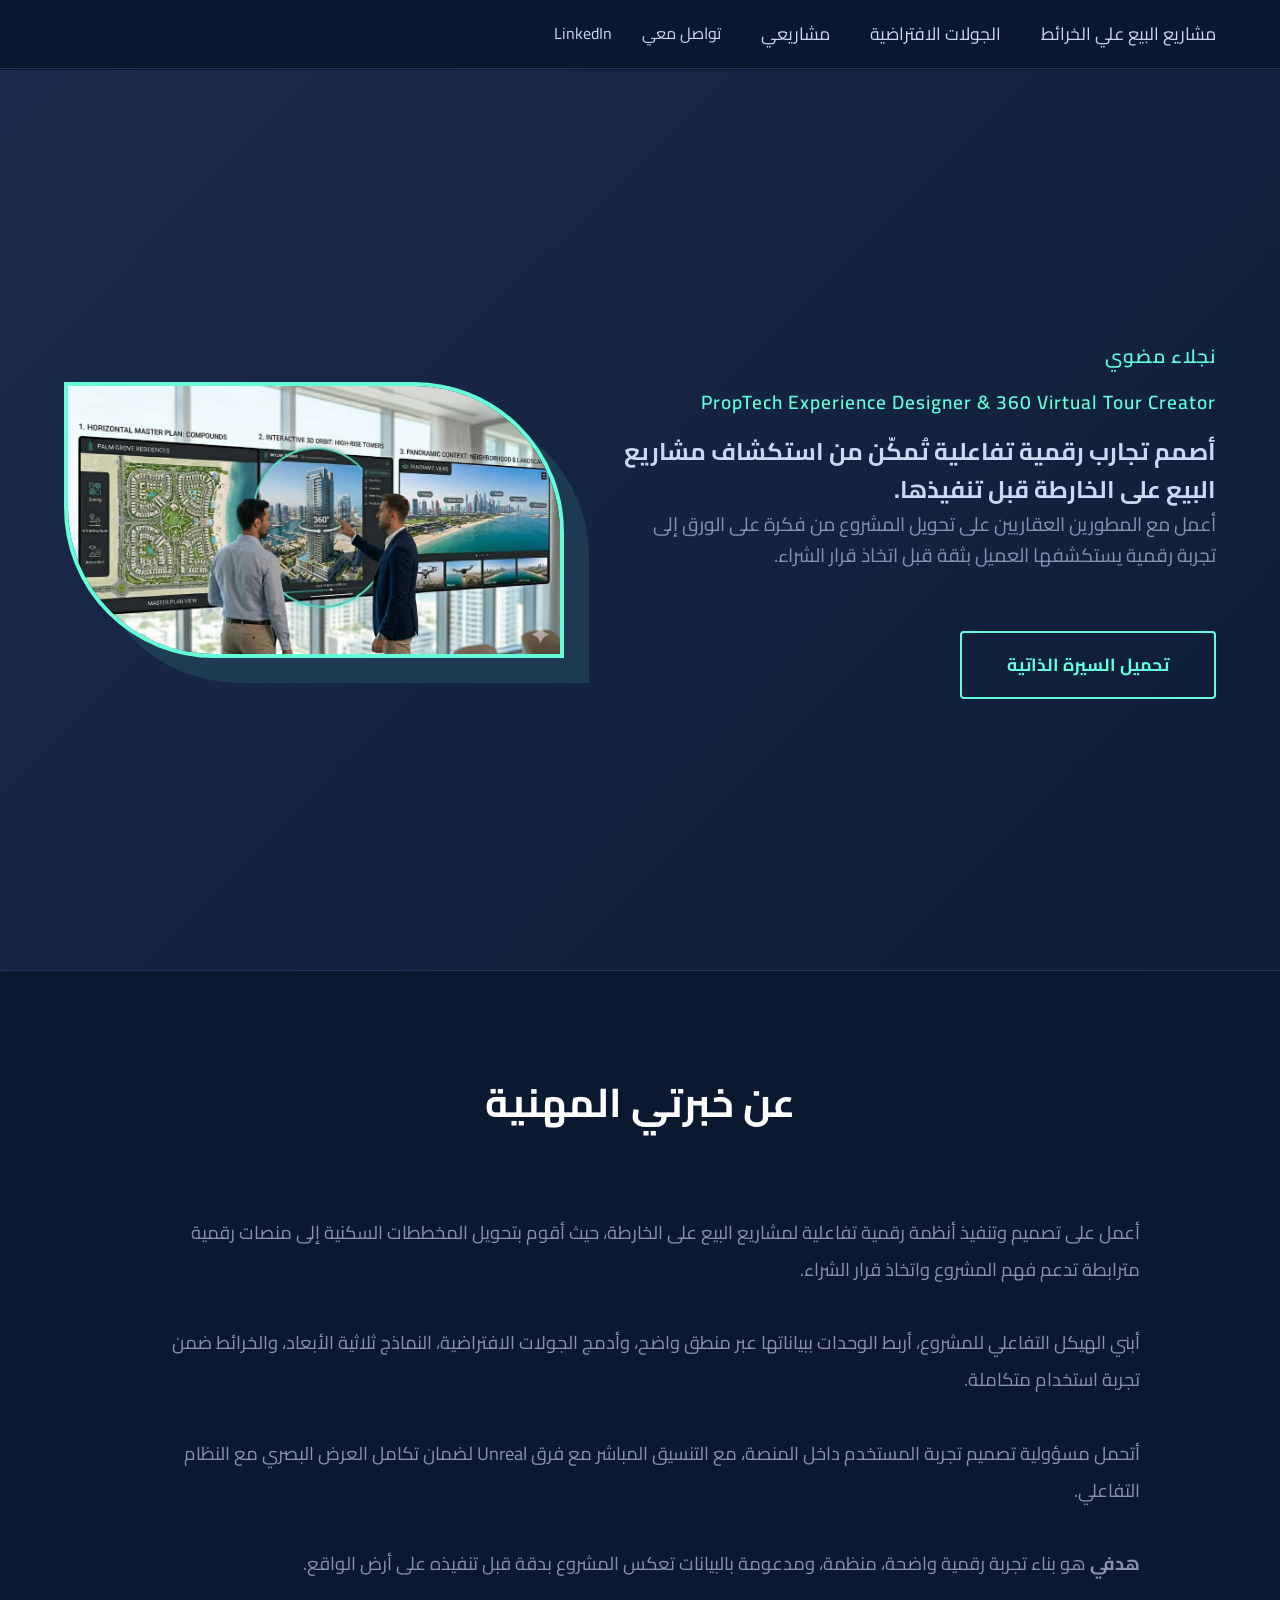
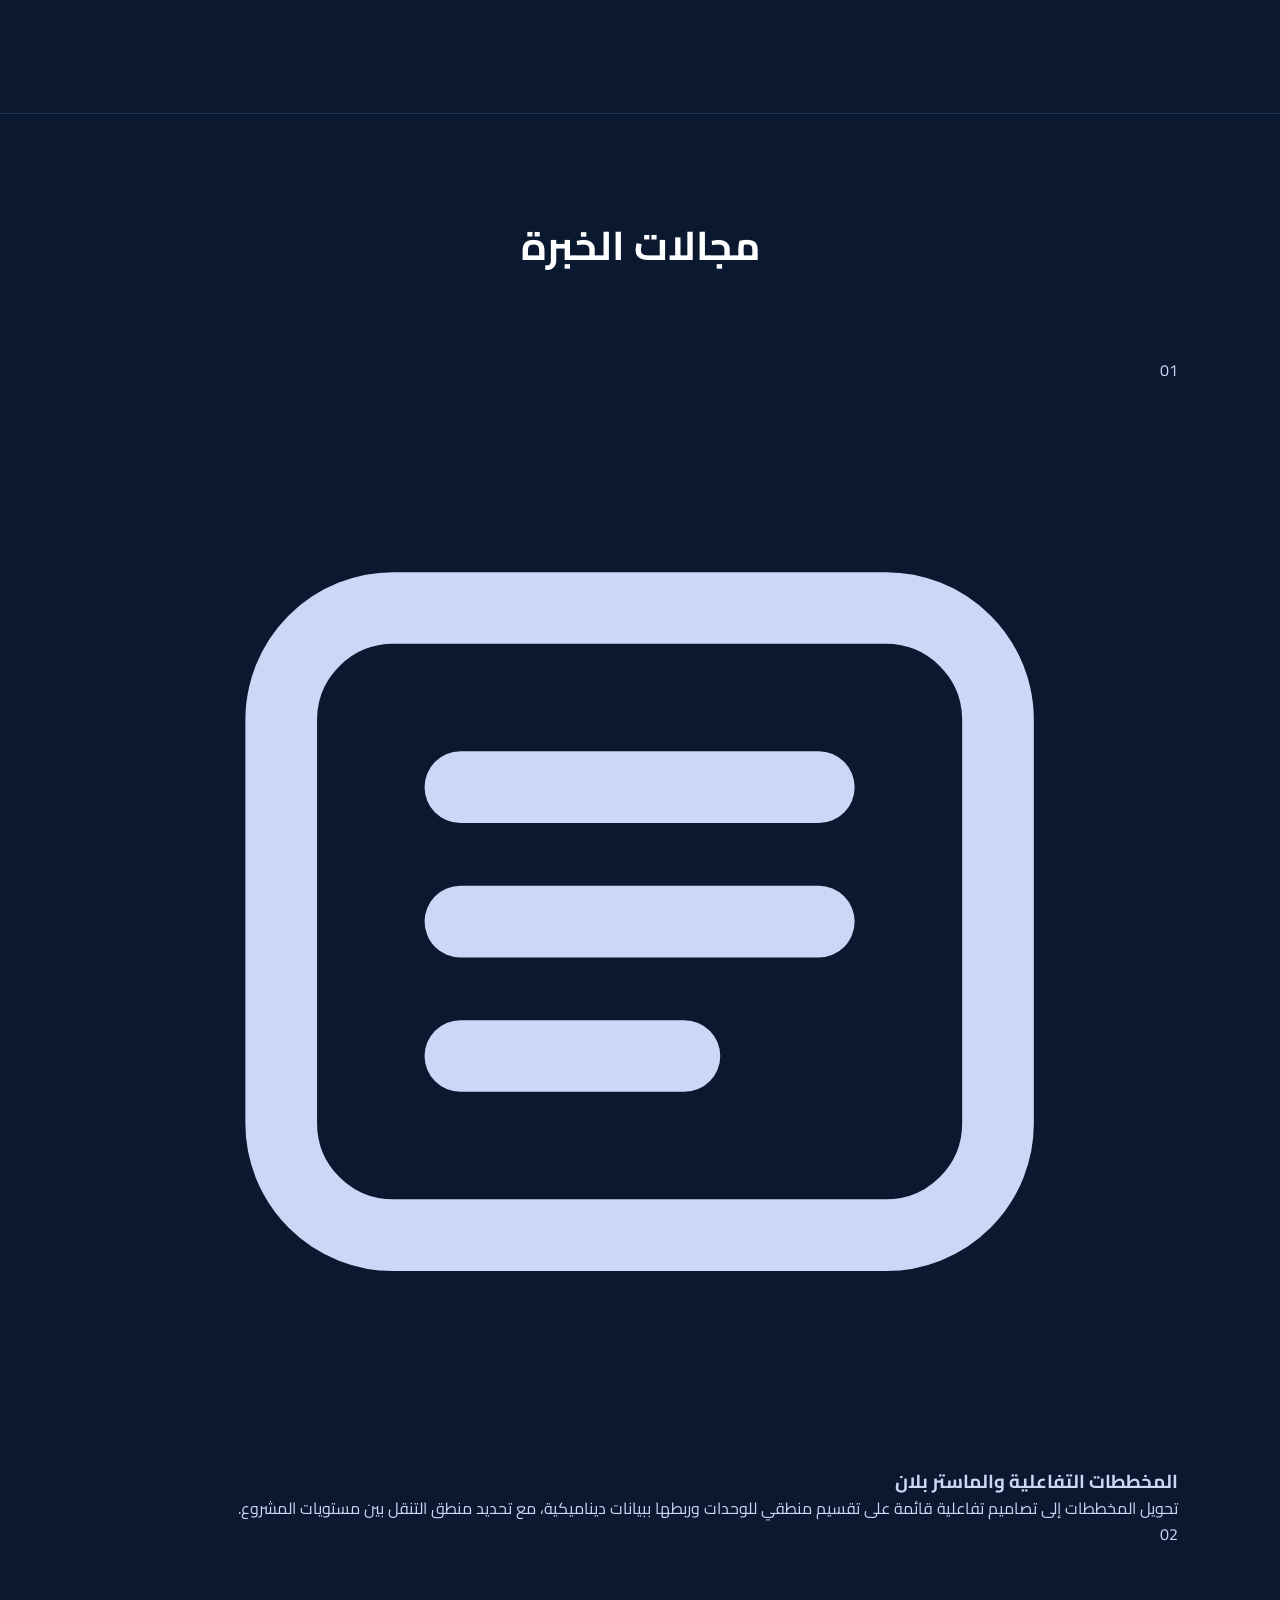
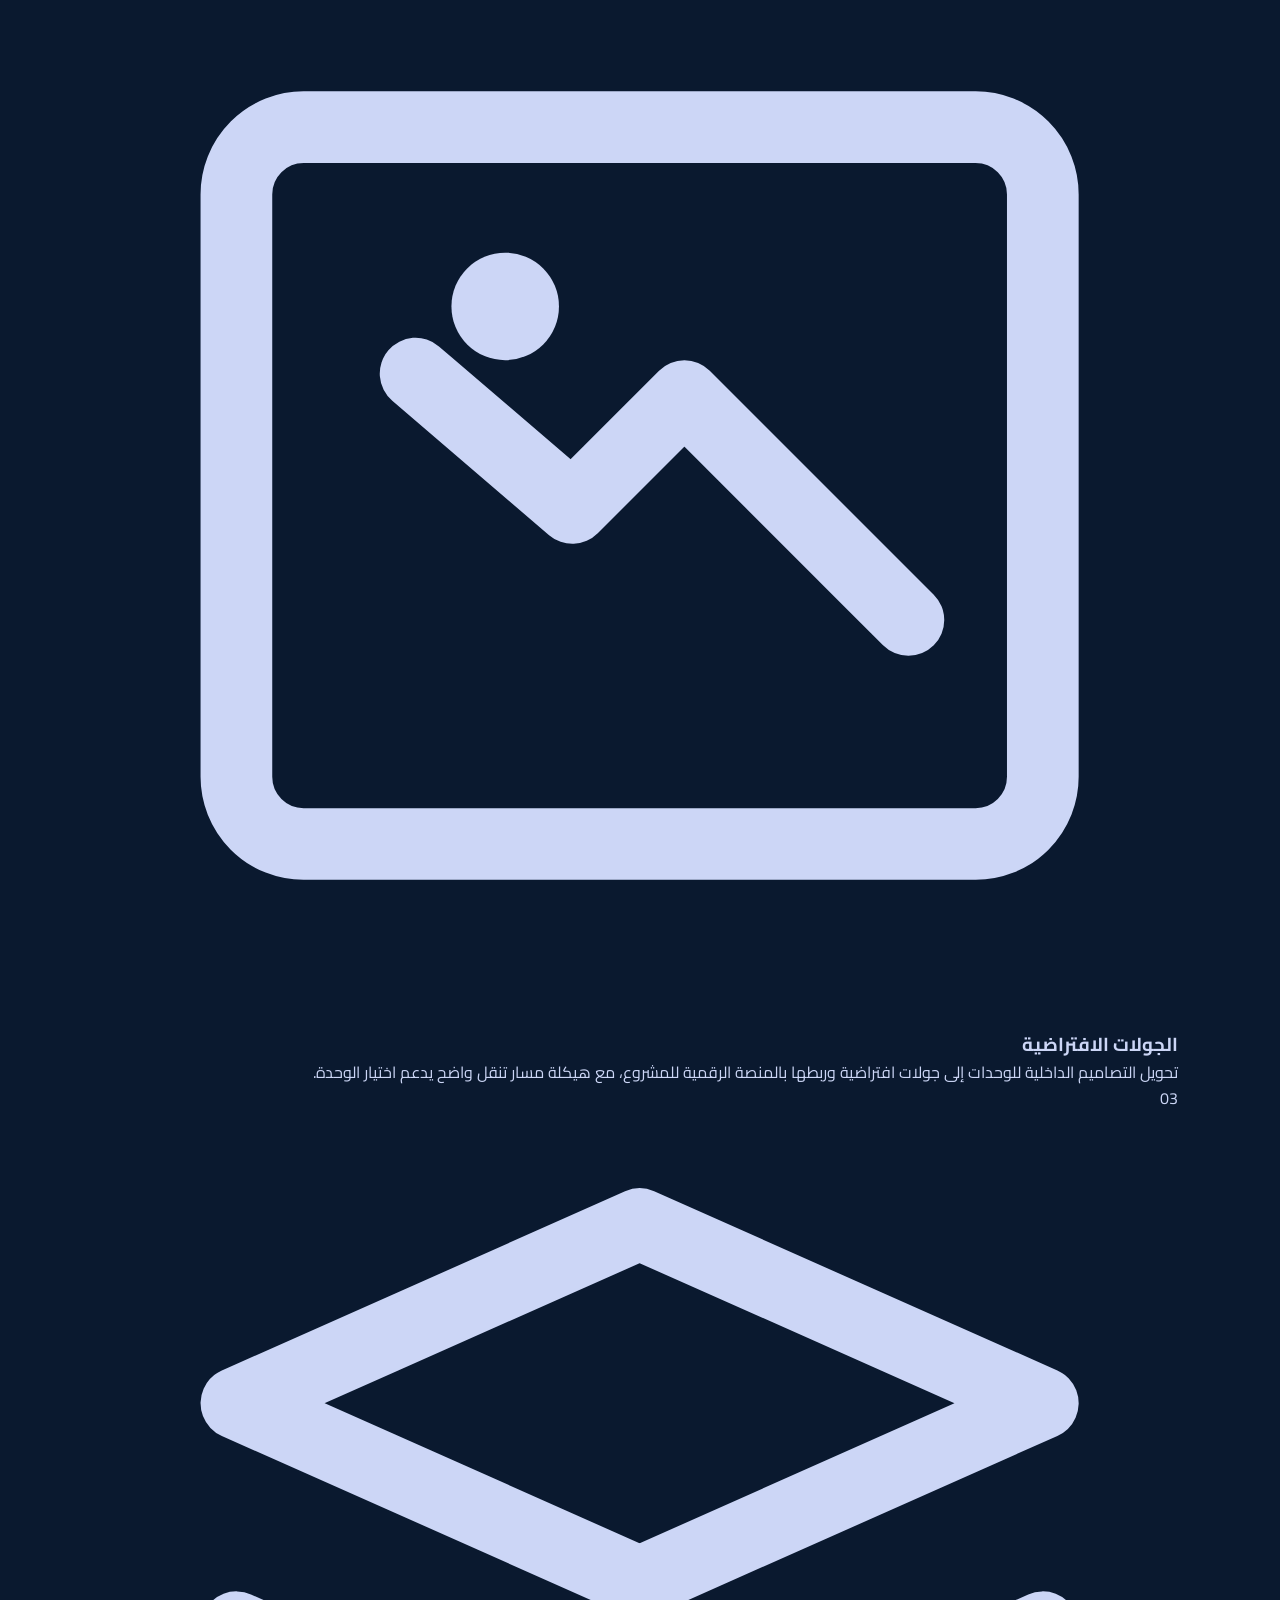
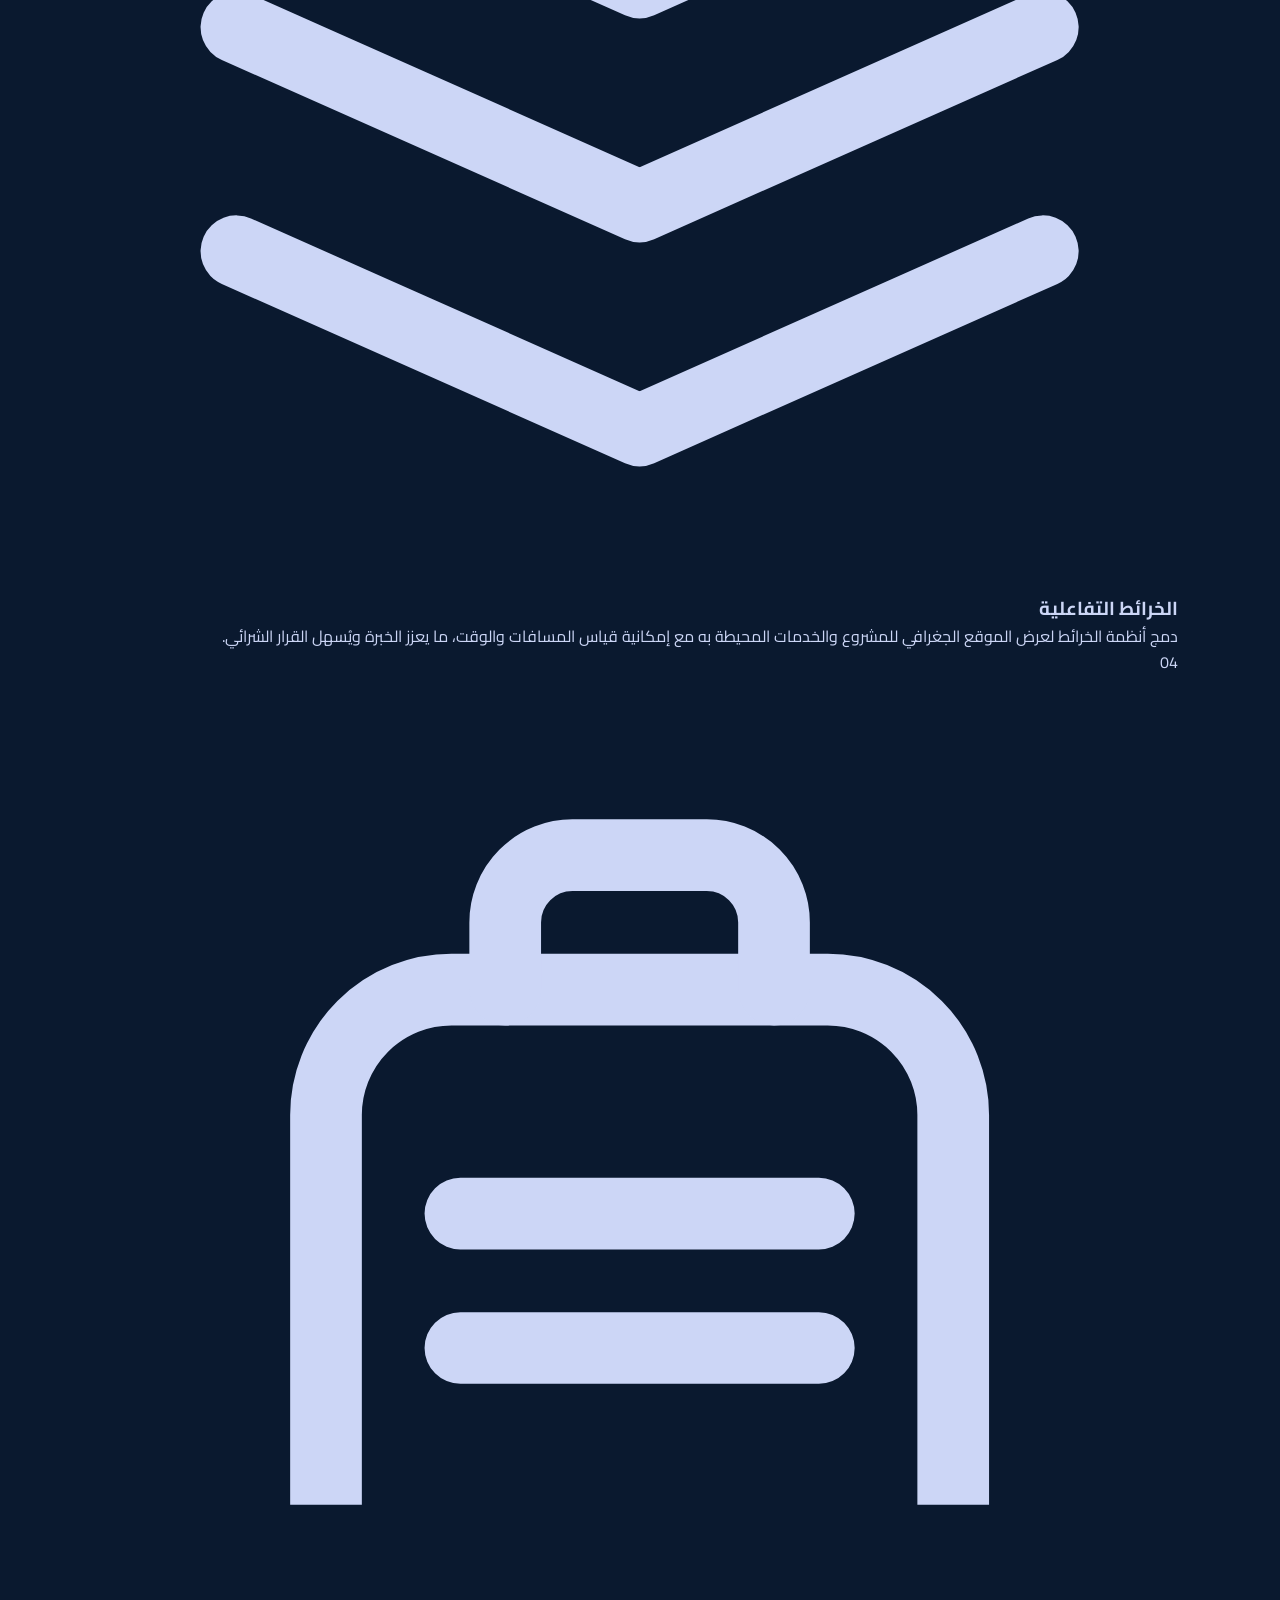
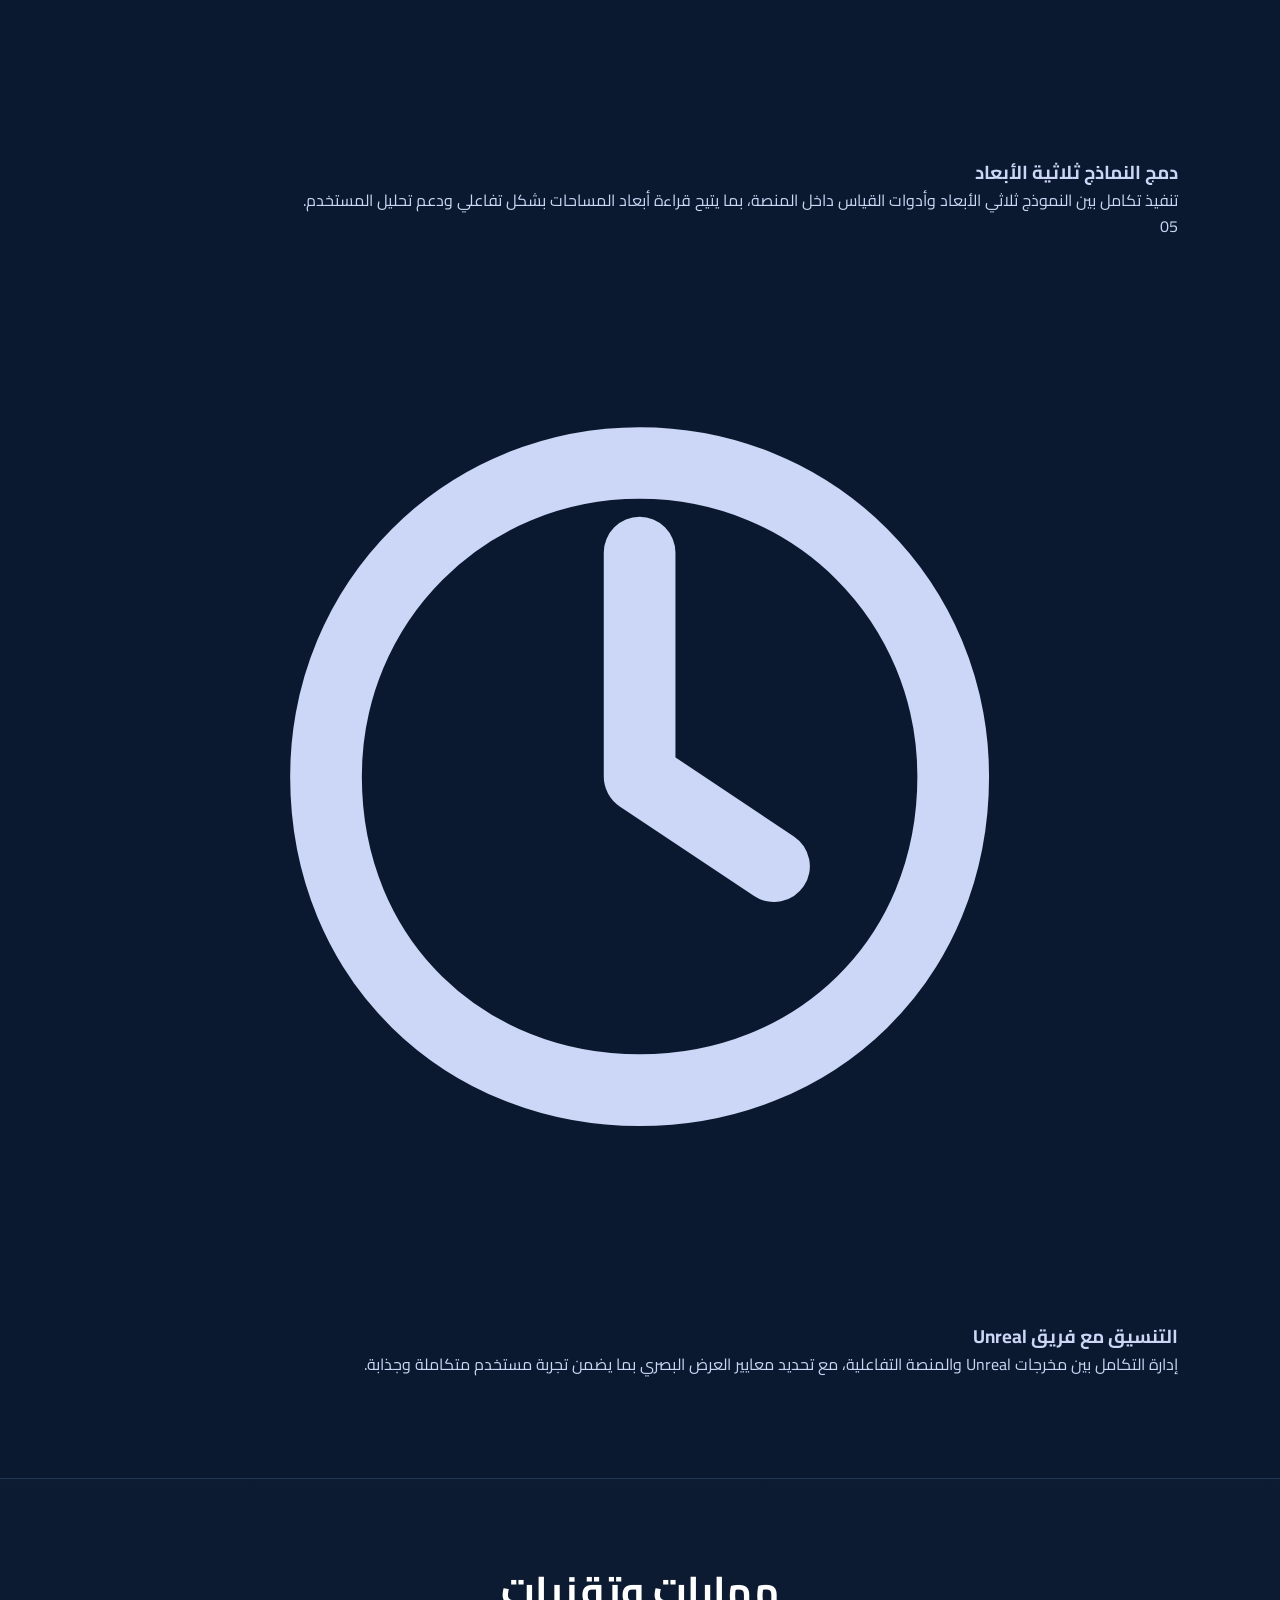
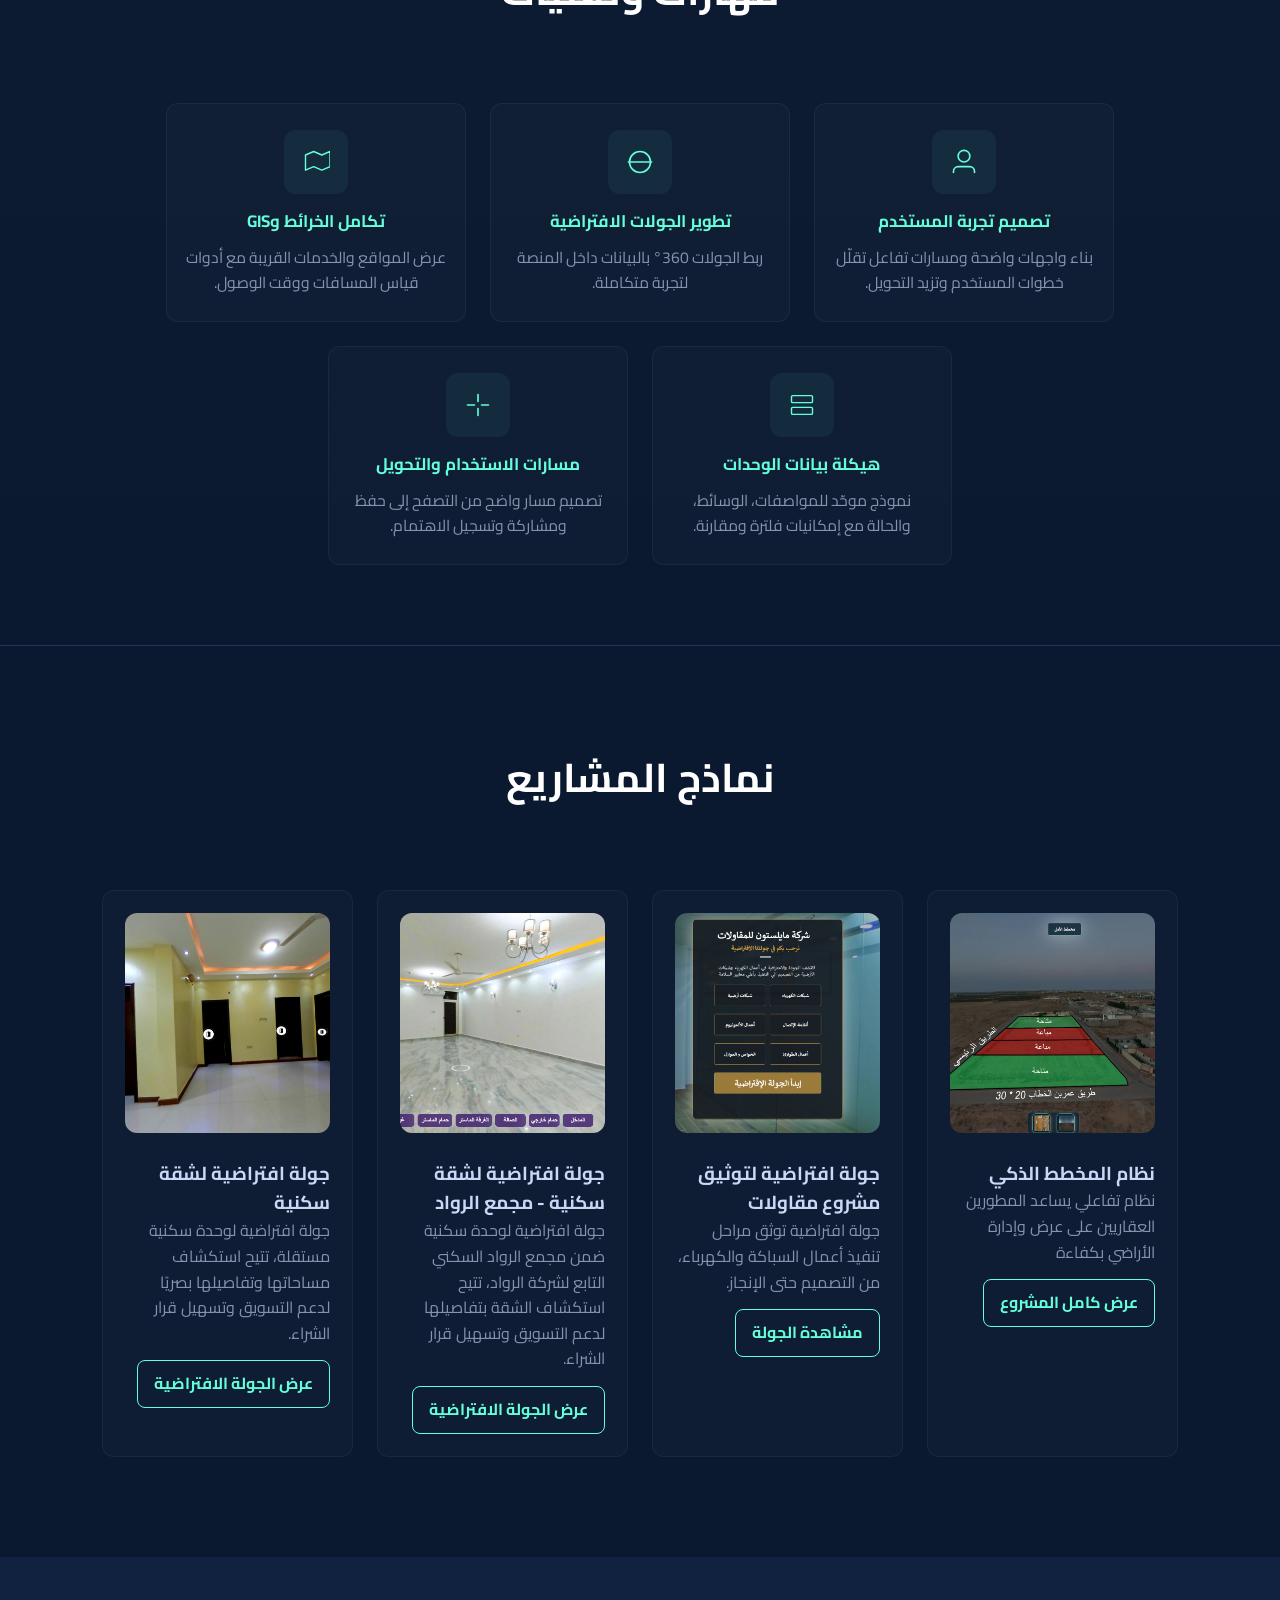
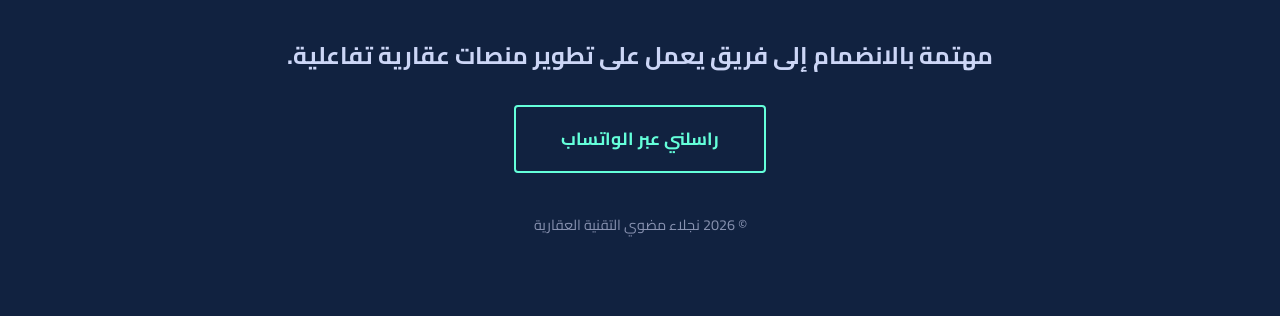
==== commit cb774583: "Refactor experience section layout and content" ====
--- a/index.html
+++ b/index.html
@@ -17,7 +17,7 @@
         <div class="nav-links">
     <a href="#">مشاريع البيع علي الخرائط</a>
     <a href="about.html"> الجولات الافتراضية</a>
-     <a href="land-map-project.html">نظام بيع الأراضي</a>
+    <a href="#projects">مشاريعي</a>
 
     <div class="nav-contact">
         <a href="tel:+966505993078" class="phone-link">
@@ -68,63 +68,51 @@
     <section id="work">
         <h2 class="section-title">مجالات الخبرة</h2>
 
-        <div class="experience-item">
-            <div class="video-wrapper">
-                <video autoplay muted loop playsinline>
-                        <source src="./vedio/filter.mp4" type="video/mp4">
-                        متصفحك لا يدعم الفيديو.
-                    </video>
-                </div>
-            <div class="exp-content">
-                <h2>المخططات التفاعلية والماستر بلان</h2>
-                <p>تحويل المخططات الي مخططات تفاعلية قائمة على تقسيم منطقي للوحدات وربطها ببيانات ديناميكية، مع تحديد منطق التنقل بين مستويات المشروع.</p>
-            </div>
-        </div>
-
-        <div class="experience-item">
-                <div class="video-wrapper">
-                <video autoplay muted loop playsinline>
-                    <source src="./vedio/interior_virtual_tour.mp4" type="video/mp4">
-                </video>
-            </div>
-            <div class="exp-content">
-                <h2>الجولات الافتراضية (Virtual Tours)</h2>
-                <p>تحويل التصاميم الداخلية للوحدات الي جولات افتراضية وربطها بالمنصة الرقمية للمشروع، مع هيكلة مسار تنقل واضح يدعم اختيار الوحدة.</p>
-            </div>
-        </div>
-
-        <div class="experience-item">
-            <div class="video-wrapper">
-                    <video autoplay muted loop playsinline>
-                        <source src="./vedio/interactive_map.mp4" type="video/mp4">
-                    </video>
-                </div>
-            <div class="exp-content">
-                <h2>الخرائط التفاعلية  </h2>
-                <p>دمج أنظمة الخرائط لعرض الموقع الجغرافي للمشروع والخدمات المحيطة به، مع امكانية لحساب المسافات والوقت بين موقع المشروع و الخدمات، مما يعزز القيمة للمشروع ويساعد العميل في اتخاذ القرار </p>
-            </div>
-        </div>
-                <div class="experience-item">
-                <div class="video-wrapper">
-                <video autoplay muted loop playsinline>
-                    <source src="./vedio/model.mp4" type="video/mp4">
-                </video>
-            </div>
-            <div class="exp-content">
-                <h2>  دمج النماذج ثلاثية الأبعاد مع إمكانية القياس</h2>
-                <p>تنفيذ تكامل بين النموذج ثلاثي الأبعاد وأدوات القياس داخل المنصة الرقمية، بما يتيح قراءة أبعاد المساحات بشكل تفاعلي ودعم تحليل المستخدم للمساحة قبل الشراء.</p>
-            </div>
-        </div>
-                <div class="experience-item">
-            <div class="video-wrapper">
-                <video autoplay muted loop playsinline>
-                    <source src="./vedio/unreal_virtual_tour.mp4" type="video/mp4">
-                </video>
-            </div>
-            <div class="exp-content">
-                <h2>التنسيق مع فريق الانريل  </h2>
-                <p>إدارة التكامل بين مخرجات Unreal والمنصة التفاعلية، مع تحديد معايير العرض البصري بما يخدم رحلة المستخدم داخل المشروع   .</p>
-            </div>
+        <div class="experience-grid">
+            <article class="experience-card">
+                <div class="experience-number">01</div>
+                <div class="experience-icon" aria-hidden="true">
+                    <svg viewBox="0 0 24 24" fill="none" xmlns="http://www.w3.org/2000/svg"><path d="M4 7.5A2.5 2.5 0 016.5 5h11A2.5 2.5 0 0120 7.5v9A2.5 2.5 0 0117.5 19h-11A2.5 2.5 0 014 16.5v-9z" stroke="currentColor" stroke-width="1.6"/><path d="M8 9h8M8 12h8M8 15h5" stroke="currentColor" stroke-width="1.6" stroke-linecap="round"/></svg>
+                </div>
+                <h3>المخططات التفاعلية والماستر بلان</h3>
+                <p>تحويل المخططات إلى تصاميم تفاعلية قائمة على تقسيم منطقي للوحدات وربطها ببيانات ديناميكية، مع تحديد منطق التنقل بين مستويات المشروع.</p>
+            </article>
+
+            <article class="experience-card">
+                <div class="experience-number">02</div>
+                <div class="experience-icon" aria-hidden="true">
+                    <svg viewBox="0 0 24 24" fill="none" xmlns="http://www.w3.org/2000/svg"><path d="M3 18.5V5.5A1.5 1.5 0 014.5 4h15A1.5 1.5 0 0121 5.5v13a1.5 1.5 0 01-1.5 1.5h-15A1.5 1.5 0 013 18.5z" stroke="currentColor" stroke-width="1.6"/><path d="M7 9.5l3.5 3 2.5-2.5 5 5" stroke="currentColor" stroke-width="1.6" stroke-linecap="round" stroke-linejoin="round"/><circle cx="9" cy="8" r="1.2" fill="currentColor"/></svg>
+                </div>
+                <h3>الجولات الافتراضية</h3>
+                <p>تحويل التصاميم الداخلية للوحدات إلى جولات افتراضية وربطها بالمنصة الرقمية للمشروع، مع هيكلة مسار تنقل واضح يدعم اختيار الوحدة.</p>
+            </article>
+
+            <article class="experience-card">
+                <div class="experience-number">03</div>
+                <div class="experience-icon" aria-hidden="true">
+                    <svg viewBox="0 0 24 24" fill="none" xmlns="http://www.w3.org/2000/svg"><path d="M3 6.5l9-4 9 4-9 4-9-4zm0 5l9 4 9-4M3 16.5l9 4 9-4" stroke="currentColor" stroke-width="1.6" stroke-linecap="round" stroke-linejoin="round"/></svg>
+                </div>
+                <h3>الخرائط التفاعلية</h3>
+                <p>دمج أنظمة الخرائط لعرض الموقع الجغرافي للمشروع والخدمات المحيطة به مع إمكانية قياس المسافات والوقت، ما يعزز الخبرة ويُسهل القرار الشرائي.</p>
+            </article>
+
+            <article class="experience-card">
+                <div class="experience-number">04</div>
+                <div class="experience-icon" aria-hidden="true">
+                    <svg viewBox="0 0 24 24" fill="none" xmlns="http://www.w3.org/2000/svg"><path d="M5 18.5V9.8A2.8 2.8 0 017.8 7h8.4A2.8 2.8 0 0119 9.8v8.7" stroke="currentColor" stroke-width="1.6"/><path d="M8 12h8M8 15h8M9 7V5.5A1.5 1.5 0 0110.5 4h3A1.5 1.5 0 0115 5.5V7" stroke="currentColor" stroke-width="1.6" stroke-linecap="round"/></svg>
+                </div>
+                <h3>دمج النماذج ثلاثية الأبعاد</h3>
+                <p>تنفيذ تكامل بين النموذج ثلاثي الأبعاد وأدوات القياس داخل المنصة، بما يتيح قراءة أبعاد المساحات بشكل تفاعلي ودعم تحليل المستخدم.</p>
+            </article>
+
+            <article class="experience-card">
+                <div class="experience-number">05</div>
+                <div class="experience-icon" aria-hidden="true">
+                    <svg viewBox="0 0 24 24" fill="none" xmlns="http://www.w3.org/2000/svg"><path d="M5 12c0-3.9 3.1-7 7-7s7 3.1 7 7c0 4.1-3.1 7-7 7s-7-2.9-7-7z" stroke="currentColor" stroke-width="1.6"/><path d="M12 7v5l3 2" stroke="currentColor" stroke-width="1.6" stroke-linecap="round" stroke-linejoin="round"/></svg>
+                </div>
+                <h3>التنسيق مع فريق Unreal</h3>
+                <p>إدارة التكامل بين مخرجات Unreal والمنصة التفاعلية، مع تحديد معايير العرض البصري بما يضمن تجربة مستخدم متكاملة وجذابة.</p>
+            </article>
         </div>
     </section>
 
